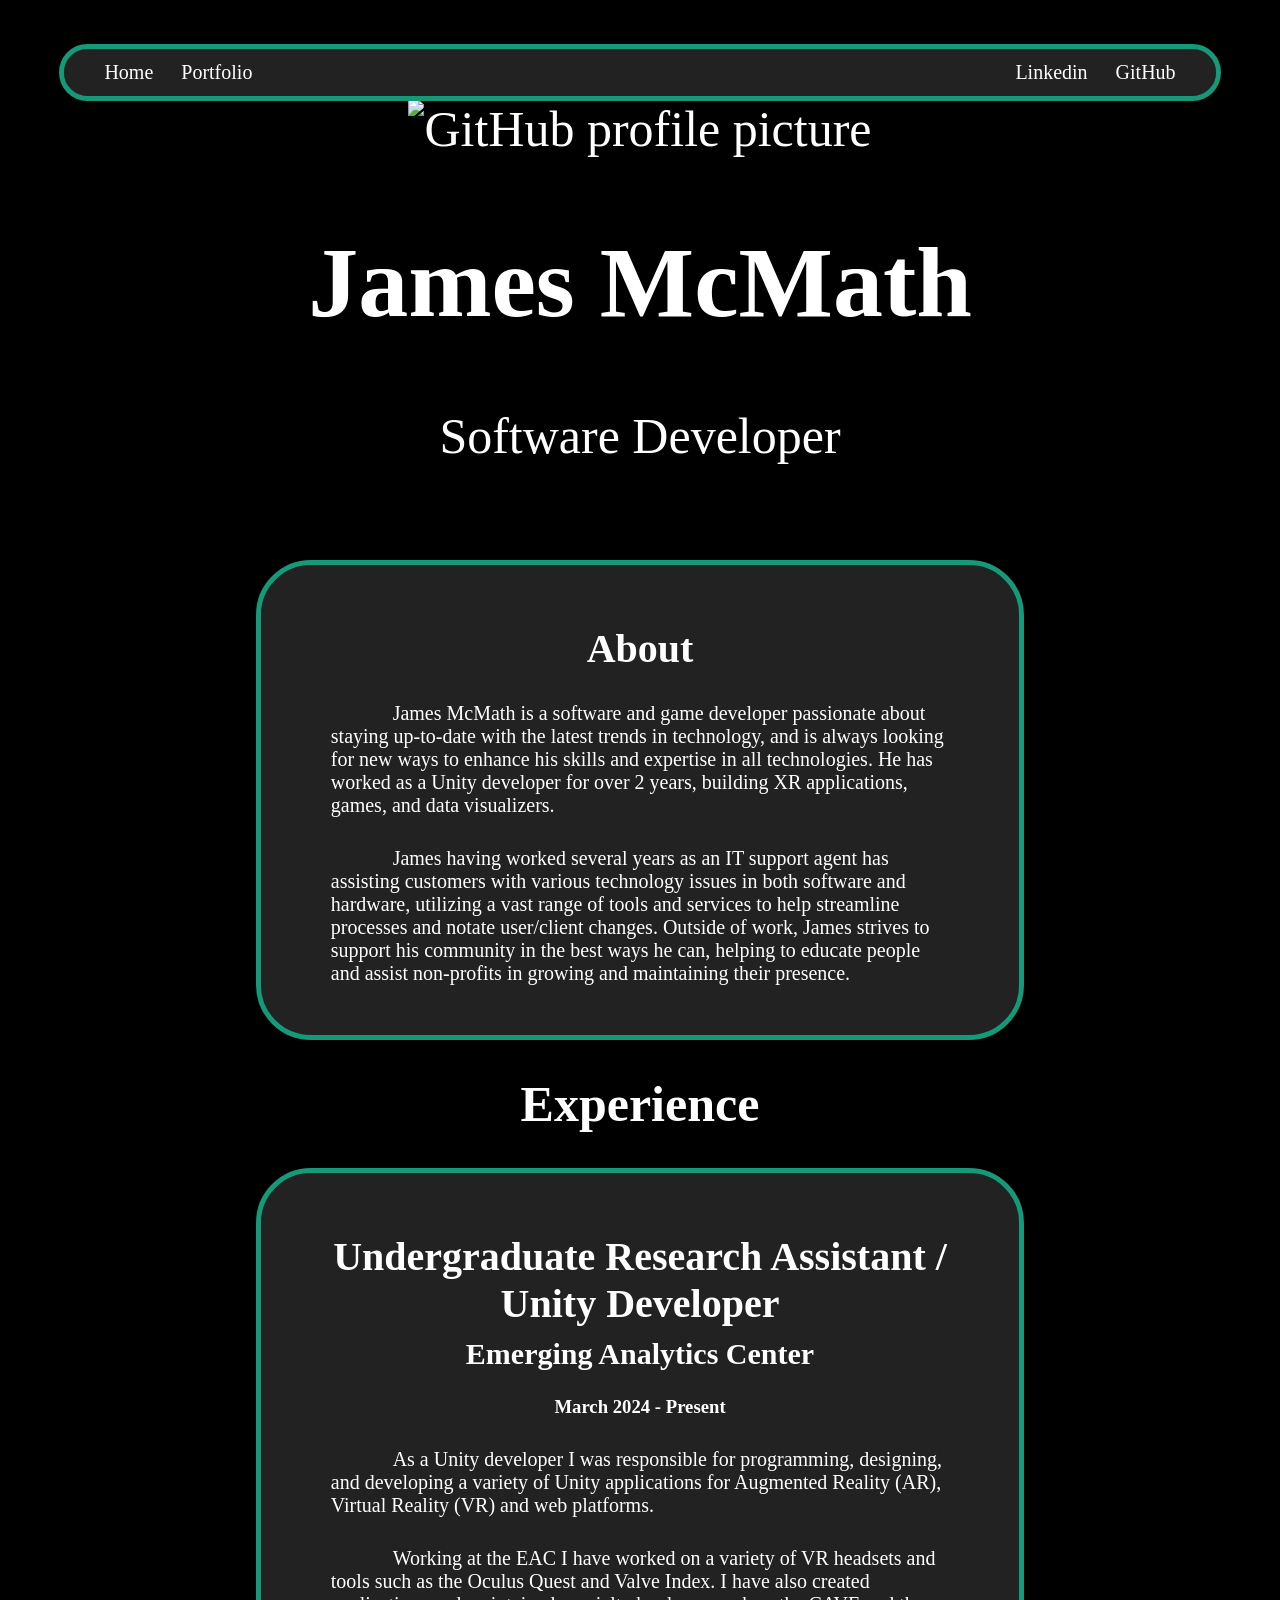
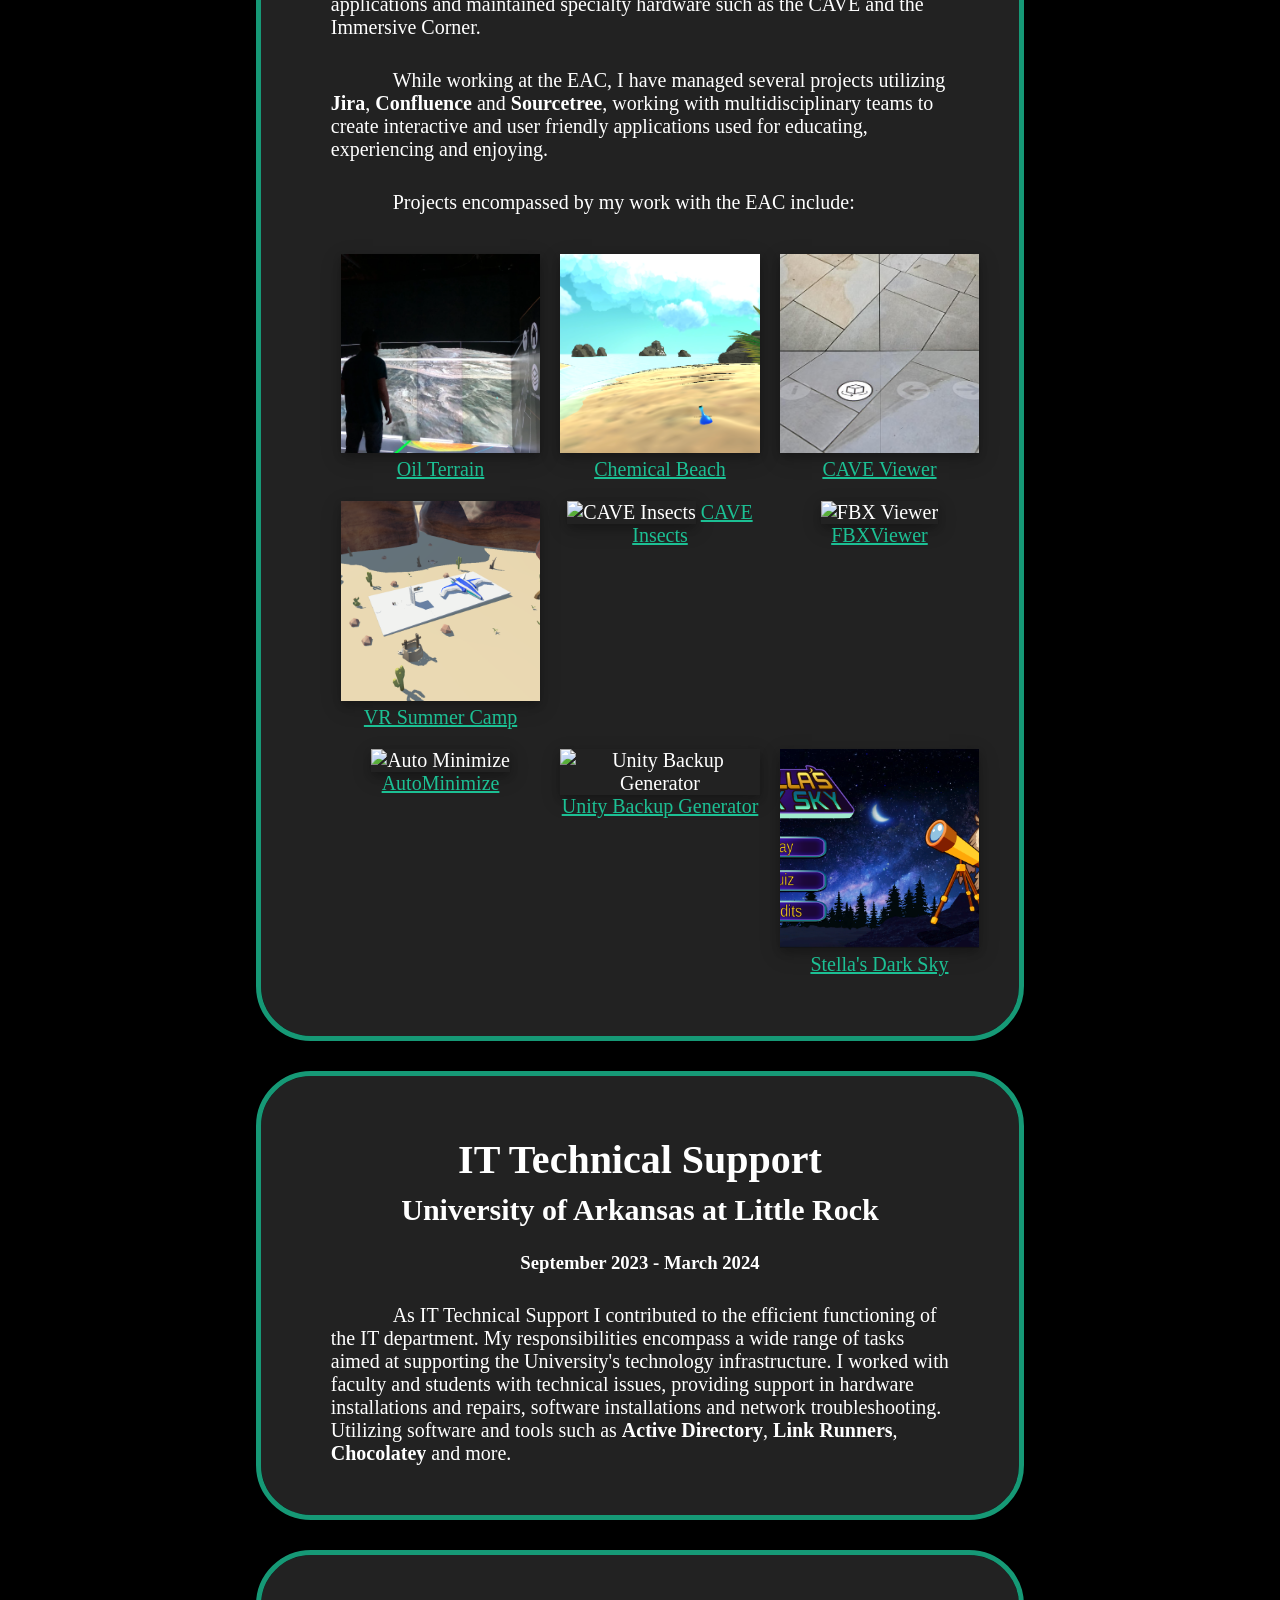
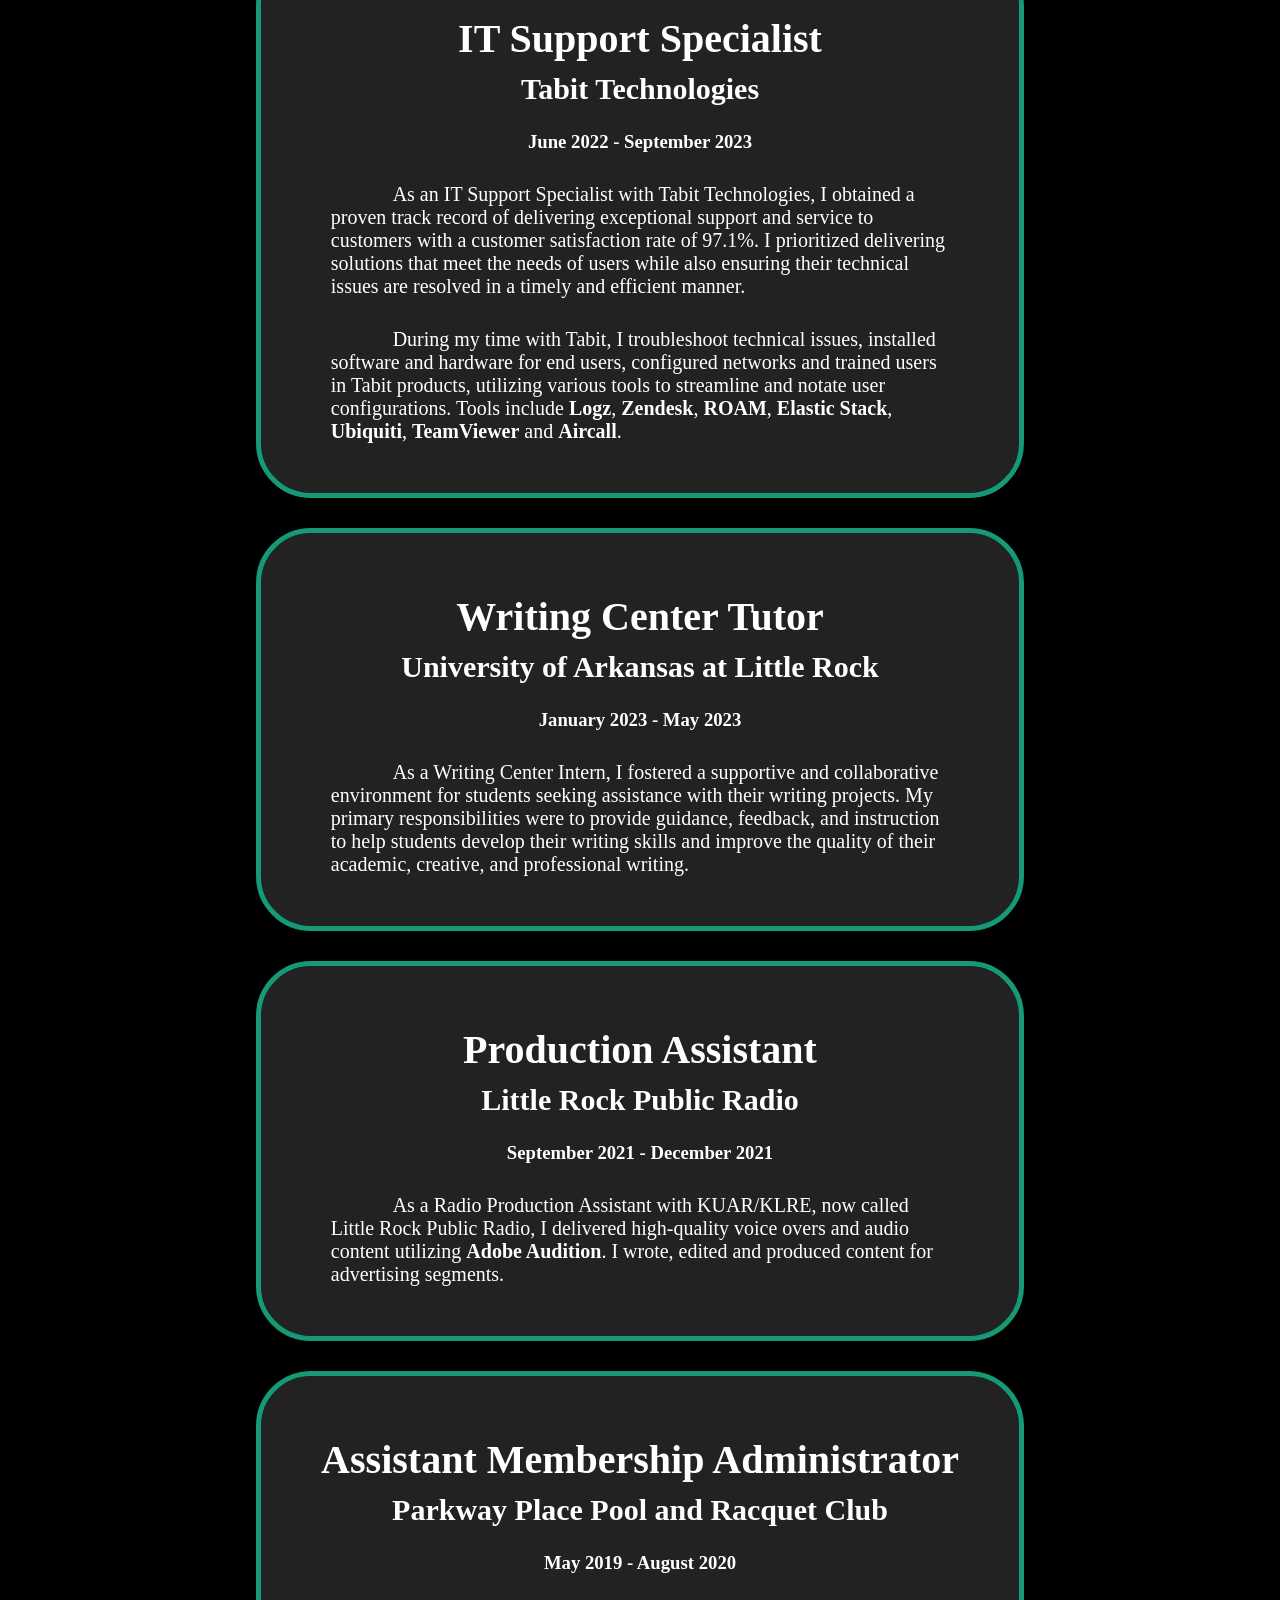
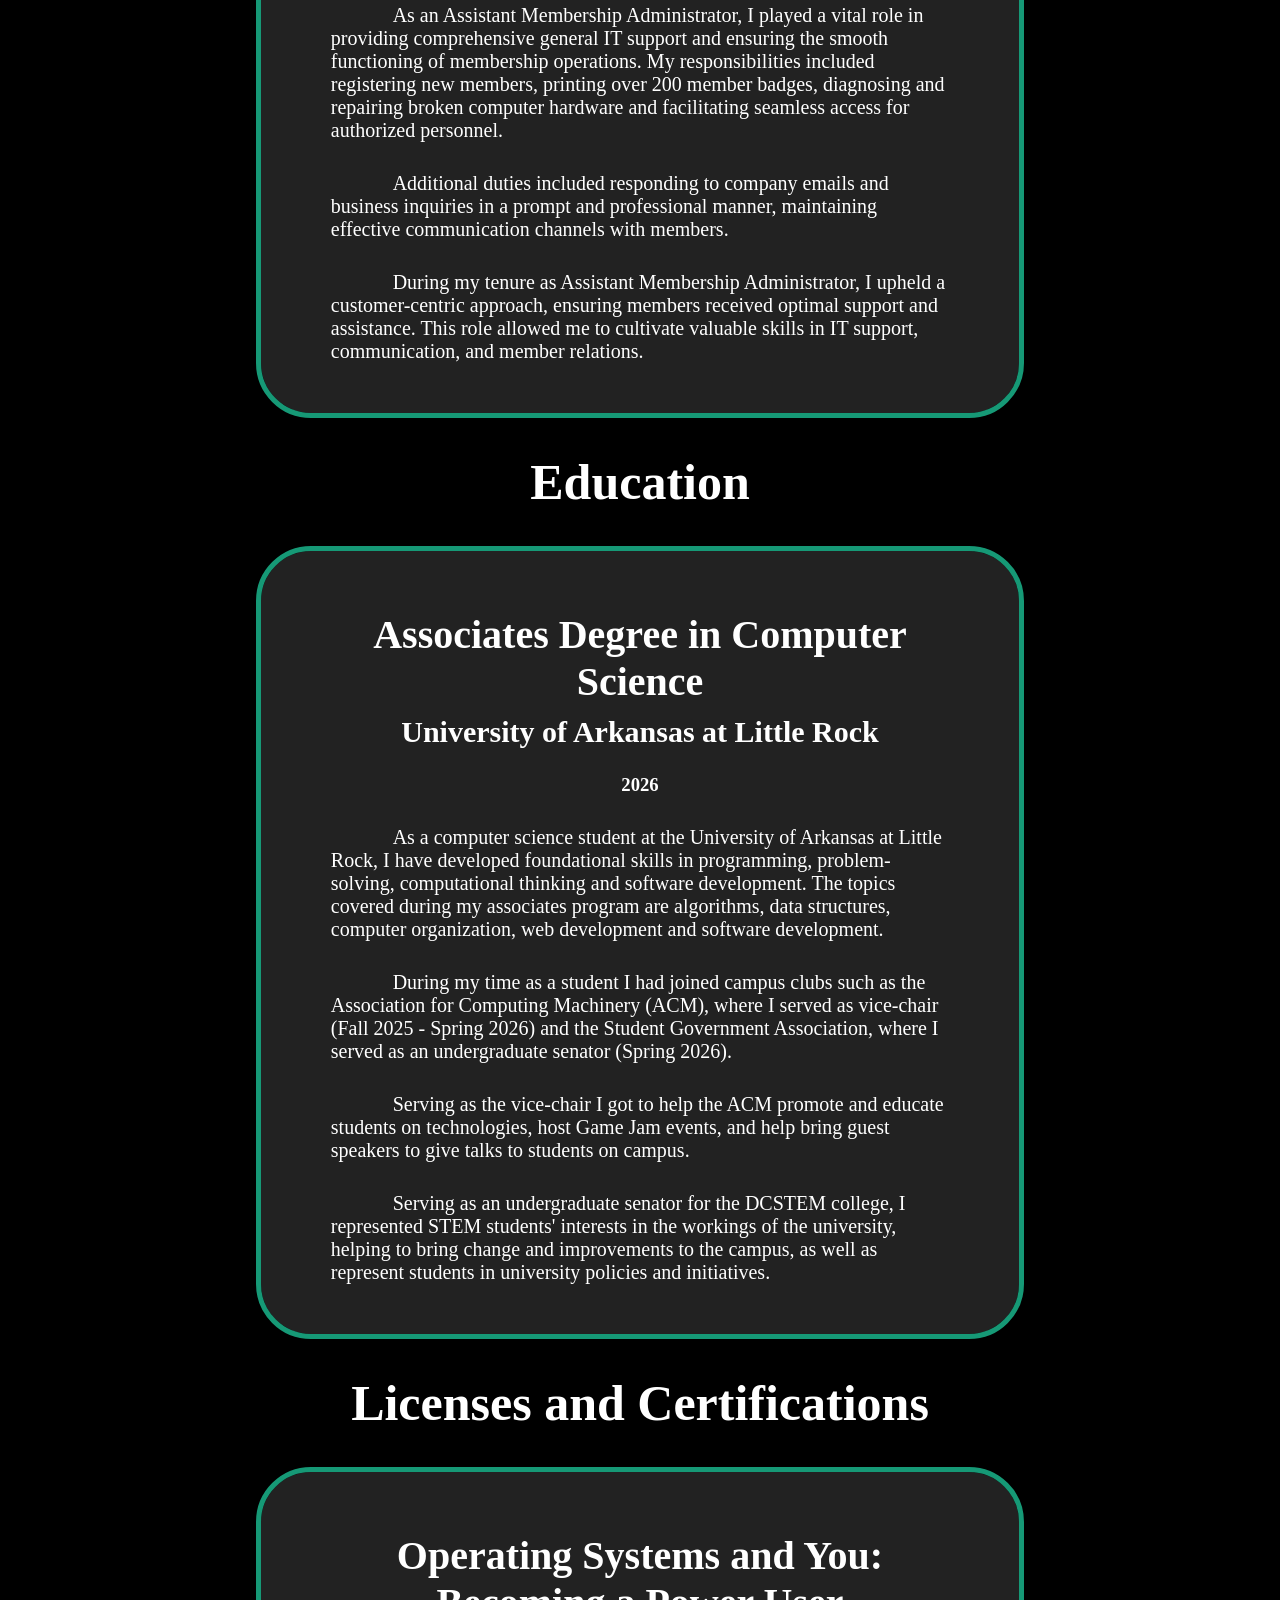
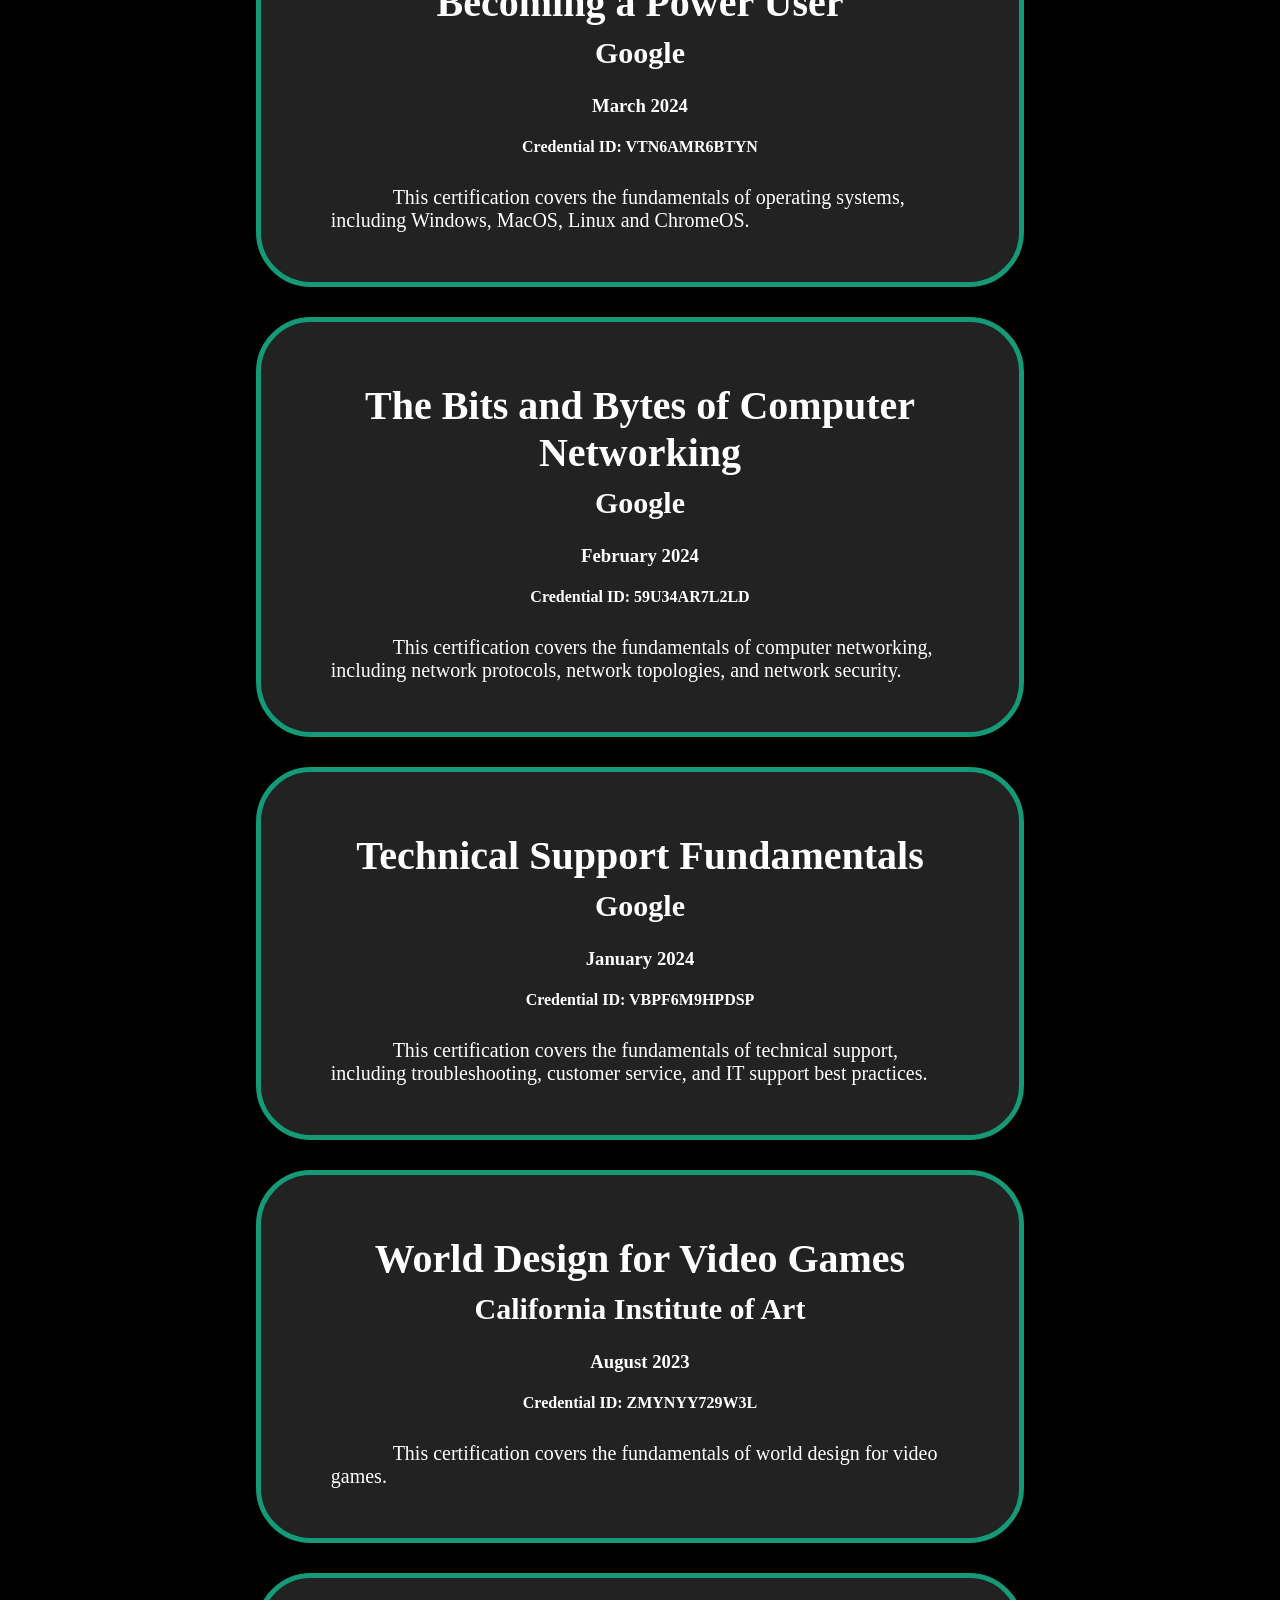
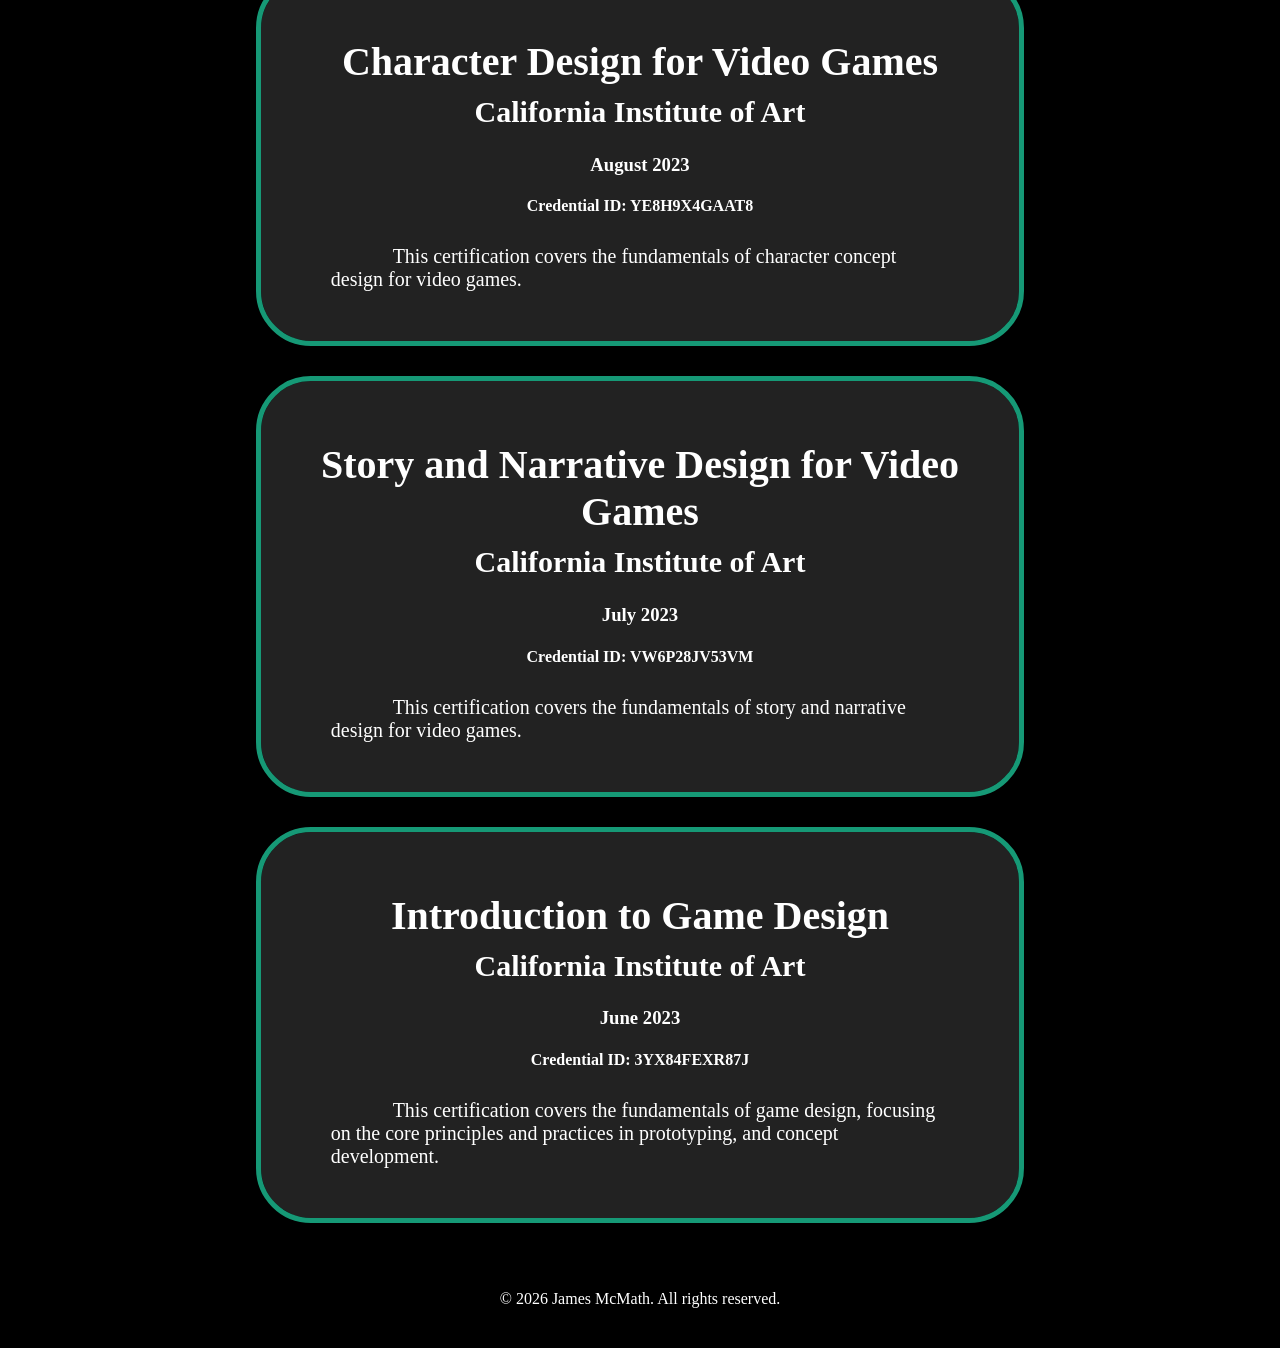
==== index.html @ ba28f7a6 "Added thumbnail images to EAC Experience section. Added new css rules for lists in articles." ====
<!DOCTYPE html>
<html lang="en">
  <head>
    <meta charset="UTF-8">
    <meta name="viewport" content="width=device-width, initial-scale=1.0">
    <title>James McMath - Home</title>
    <link rel="stylesheet" href="./css/style.css">
    <link rel="icon" href="./favicon.ico" type="image/x-icon">
  </head>
  <body>

    <nav>
        <ul class="InternalLinks">
            <li><a href="./index.html">Home</a></li>
            <li><a href="./pages/portfolio.html">Portfolio</a></li>
        </ul>
        <ul class="ExternalLinks">
            <li><a href="https://www.linkedin.com/in/jbmcmath2" target="_blank">Linkedin</a></li>
            <li><a href="https://www.github.com/jbmcmath2" target="_blank">GitHub</a></li>
        </ul>
    </nav>

    <header> 
        <img src="https://avatars.githubusercontent.com/u/43012443?v=4" alt="GitHub profile picture">
        <h1>James McMath</h1>
        <p>Software Developer</p>
    </header>

    <main>
        <section id="AboutSection">
            <article>
                <h1>About</h1>
                <p>
                    James McMath is a software and game developer passionate about staying up-to-date with the latest trends 
                    in technology, and is always looking for new ways to enhance his skills and expertise in all technologies. 
                    He has worked as a Unity developer for over 2 years, building XR applications, games, and data visualizers.
                </p>
                <p>
                    James having worked several years as an IT support agent has assisting customers with various technology 
                    issues in both software and hardware, utilizing a vast range of tools and services to help streamline 
                    processes and notate user/client changes. Outside of work, James strives to support his community in the 
                    best ways he can, helping to educate people and assist non-profits in growing and maintaining their 
                    presence.
                </p>
            </article>
        </section>
        <section id="ExperienceSection">
            <h1>Experience</h1>

            <!--
            <article>
                <h1>Job Title</h1>
                <h2><a href="website of company" target="_blank">Company Name</a></h2>
                <h3>Dates of Employment</h3>
                <p>
                    Information about the role, responsibilities, and accomplishments, tools and so on.
                </p>
            </article>
            -->

            <article>
                <h1>Undergraduate Research Assistant / Unity Developer</h1>
                <h2><a href="https://www.ualr.edu/eac" target="_blank">Emerging Analytics Center</a></h2>
                <h3>March 2024 - Present</h3>
                <p>
                    As a Unity developer I was responsible for programming, designing, and developing a variety of Unity 
                    applications for Augmented Reality (AR), Virtual Reality (VR) and web platforms. 
                </p>
                <p>
                    Working at the EAC I have worked on a variety of VR headsets and tools such as the Oculus Quest and Valve 
                    Index. I have also created applications and maintained specialty hardware such as the CAVE and the 
                    Immersive Corner. 
                </p>
                <p>
                    While working at the EAC, I have managed several projects utilizing <b>Jira</b>, <b>Confluence</b> 
                    and <b>Sourcetree</b>, working with multidisciplinary teams to create interactive and user friendly 
                    applications used for educating, experiencing and enjoying.
                </p>
                <p>
                    Projects encompassed by my work with the EAC include:
                    <ul>
                        <li>
                            <img class="thumbnail" src="./images/OilTerrain.png" alt="Oil Terrain">
                            <a href="./pages/portfolio.html#OilTerrain">Oil Terrain</a>
                        </li>
                        <li>
                            <img class="thumbnail" src="./images/ChemicalBeach.png" alt="Chemical Beach">
                            <a href="./pages/portfolio.html#ChemicalBeach">Chemical Beach</a>
                        </li>
                        <li>
                            <img class="thumbnail" src="./images/CAVEViewer.png" alt="CAVE Viewer">
                            <a href="./pages/portfolio.html#CAVEViewer">CAVE Viewer</a>
                        </li>
                        <li>
                            <img class="thumbnail" src="./images/VRSummerCamp.png" alt="VR Summer Camp">
                            <a href="./pages/portfolio.html#VRSummerCamp">VR Summer Camp</a>
                        </li>
                        <li>
                            <img class="thumbnail" src="./images/CAVEInsects.png" alt="CAVE Insects">
                            <a href="./pages/portfolio.html#CAVEInsects">CAVE Insects</a>
                        </li>
                        <li>
                            <img class="thumbnail" src="./images/FBXViewer.png" alt="FBX Viewer">
                            <a href="./pages/portfolio.html#FBXViewer">FBXViewer</a>
                        </li>
                        <li>
                            <img class="thumbnail" src="./images/AutoMinimize.png" alt="Auto Minimize">
                            <a href="./pages/portfolio.html#AutoMinimize">AutoMinimize</a>
                        </li>
                        <li>
                            <img class="thumbnail" src="./images/UnityBackupGenerator.png" alt="Unity Backup Generator">
                            <a href="./pages/portfolio.html#UnityBackupGenerator">Unity Backup Generator</a>
                        </li>
                        <li>
                            <img class="thumbnail" src="./images/StellasDarkSky.png" alt="Stella's Dark Sky">
                            <a href="./pages/portfolio.html#StellasDarkSky">Stella's Dark Sky</a>
                        </li>
                    </ul>
                </p>
            </article>
            <article>
                <h1>IT Technical Support</h1>
                <h2><a href="https://www.ualr.edu" target="_blank">University of Arkansas at Little Rock</a></h2>
                <h3>September 2023 - March 2024</h3>
                <p>
                    As IT Technical Support I contributed to the efficient functioning of the IT department. My 
                    responsibilities encompass a wide range of tasks aimed at supporting the University's technology 
                    infrastructure. I worked with faculty and students with technical issues, providing support in hardware 
                    installations and repairs, software installations and network troubleshooting. Utilizing software and 
                    tools such as <b>Active Directory</b>, <b>Link Runners</b>, <b>Chocolatey</b> and more.
                </p>
            </article>
            <article>
                <h1>IT Support Specialist</h1>
                <h2><a href="https://www.tabit.cloud/" target="_blank">Tabit Technologies</a></h2>
                <h3>June 2022 - September 2023</h3>
                <p>
                    As an IT Support Specialist with Tabit Technologies, I obtained a proven track record of delivering 
                    exceptional support and service to customers with a customer satisfaction rate of 97.1%. I prioritized 
                    delivering solutions that meet the needs of users while also ensuring their technical issues are resolved 
                    in a timely and efficient manner.
                </p>
                <p>
                    During my time with Tabit, I troubleshoot technical issues, installed software and hardware for end users, 
                    configured networks and trained users in Tabit products, utilizing various tools to streamline and notate 
                    user configurations. Tools include <b>Logz</b>, <b>Zendesk</b>, <b>ROAM</b>, <b>Elastic Stack</b>, 
                    <b>Ubiquiti</b>, <b>TeamViewer</b> and <b>Aircall</b>.
                </p>
            </article>
            <article>
                <h1>Writing Center Tutor</h1>
                <h2><a href="https://www.ualr.edu" target="_blank">University of Arkansas at Little Rock</a></h2>
                <h3>January 2023 - May 2023</h3>
                <p>
                    As a Writing Center Intern, I fostered a supportive and collaborative environment for students seeking 
                    assistance with their writing projects. My primary responsibilities were to provide guidance, feedback, 
                    and instruction to help students develop their writing skills and improve the quality of their academic, 
                    creative, and professional writing.
                </p>
            </article>
            <article>
                <h1>Production Assistant</h1>
                <h2><a href="https://www.ualrpublicradio.org/" target="_blank">Little Rock Public Radio</a></h2>
                <h3>September 2021 - December 2021</h3>
                <p>
                    As a Radio Production Assistant with KUAR/KLRE, now called Little Rock Public Radio, I delivered 
                    high-quality voice overs and audio content utilizing <b>Adobe Audition</b>. I wrote, edited and produced 
                    content for advertising segments.
                </p>
            </article>
            <article>
                <h1>Assistant Membership Administrator</h1>
                <h2><a href="https://members.parkwayplacepool.com/" target="_blank">Parkway Place Pool and Racquet Club</a></h2>
                <h3>May 2019 - August 2020</h3>
                <p>
                    As an Assistant Membership Administrator, I played a vital role in providing comprehensive general 
                    IT support and ensuring the smooth functioning of membership operations. My responsibilities included 
                    registering new members, printing over 200 member badges, diagnosing and repairing broken computer 
                    hardware and facilitating seamless access for authorized personnel.
                </p>
                <p>
                    Additional duties included responding to company emails and business inquiries in a prompt and professional 
                    manner, maintaining effective communication channels with members.
                </p>
                <p>
                    During my tenure as Assistant Membership Administrator, I upheld a customer-centric approach, ensuring 
                    members received optimal support and assistance. This role allowed me to cultivate valuable skills in IT 
                    support, communication, and member relations.
                </p>
            </article>

        </section>
        <section id="EducationSection">
            <h1>Education</h1>

            <!--
            <article>
                <h1>Degree</h1>
                <h2><a href="website of institution" target="_blank">Institution</a></h2>
                <h3>Graduation Year</h3>
                <p>
                    At school I did: XYZ
                </p>
            </article>
            -->
            <article>
                <h1>Associates Degree in Computer Science</h1>
                <h2><a href="https://www.ualr.edu" target="_blank">University of Arkansas at Little Rock</a></h2>
                <h3>2026</h3>
                <p>
                    As a computer science student at the University of Arkansas at Little Rock, I have developed foundational 
                    skills in programming, problem-solving, computational thinking and software development. The topics 
                    covered during my associates program are algorithms, data structures, computer organization, web 
                    development and software development. 
                </p>
                <p>
                   During my time as a student I had joined campus clubs such as the Association for Computing Machinery 
                   (ACM), where I served as vice-chair (Fall 2025 - Spring 2026) and the Student Government Association, 
                   where I served as an undergraduate senator (Spring 2026). 
                </p>
                <p>
                    Serving as the vice-chair I got to help the ACM promote and educate students on technologies, 
                    host Game Jam events, and help bring guest speakers to give talks to students on campus. 
                </p>
                <p>
                    Serving as an undergraduate senator for the DCSTEM college, I represented STEM students' interests 
                    in the workings of the university, helping to bring change and improvements to the campus, as well as 
                    represent students in university policies and initiatives.
                </p>
            </article>
        </section>
        <section id="CertificationSection">
            <h1>Licenses and Certifications</h1>

            <!--
            <article>
                <h1>Certification Name</h1>
                <h2>Certifier</h2>
                <h3>Date Acquired - Date Expiration</h3>
                <h4>Credential ID</h4>
                <p>
                    Description of the certification and what it covers.               
                </p>
            </article>
            -->

            <article>
                <h1>Operating Systems and You: Becoming a Power User</h1>
                <h2>Google</h2>
                <h3>March 2024</h3>
                <h4>Credential ID: VTN6AMR6BTYN</h4>
                <p>
                    This certification covers the fundamentals of operating systems, including Windows, MacOS, Linux and 
                    ChromeOS.
                </p>
            </article>
            <article>
                <h1>The Bits and Bytes of Computer Networking</h1>
                <h2>Google</h2>
                <h3>February 2024</h3>
                <h4>Credential ID: 59U34AR7L2LD</h4>
                <p>
                    This certification covers the fundamentals of computer networking, including network protocols, 
                    network topologies, and network security.
                </p>
            </article>
            <article>
                <h1>Technical Support Fundamentals</h1>
                <h2>Google</h2>
                <h3>January 2024</h3>
                <h4>Credential ID: VBPF6M9HPDSP</h4>
                <p>
                    This certification covers the fundamentals of technical support, including troubleshooting, customer 
                    service, and IT support best practices.
                </p>
            </article>
            <article>
                <h1>World Design for Video Games</h1>
                <h2>California Institute of Art</h2>
                <h3>August 2023</h3>
                <h4>Credential ID: ZMYNYY729W3L</h4>
                <p>
                    This certification covers the fundamentals of world design for video games.
                </p>
            </article>
            <article>
                <h1>Character Design for Video Games</h1>
                <h2>California Institute of Art</h2>
                <h3>August 2023</h3>
                <h4>Credential ID: YE8H9X4GAAT8</h4>
                <p>
                    This certification covers the fundamentals of character concept design for video games.
                </p>
            </article>
            <article>
                <h1>Story and Narrative Design for Video Games</h1>
                <h2>California Institute of Art</h2>
                <h3>July 2023</h3>
                <h4>Credential ID: VW6P28JV53VM</h4>
                <p>
                    This certification covers the fundamentals of story and narrative design for video games.
                </p>
            </article>
            <article>
                <h1>Introduction to Game Design</h1>
                <h2>California Institute of Art</h2>
                <h3>June 2023</h3>
                <h4>Credential ID: 3YX84FEXR87J</h4>
                <p>
                    This certification covers the fundamentals of game design, focusing on the core principles and practices 
                    in prototyping, and concept development.
                </p>
            </article>
        </section>
    </main>
    
    <footer>
        <p>&copy; 2026 James McMath. All rights reserved.</p>
    </footer>

  </body>
</html>
---- css/style.css ----
@view-transition{
    navigation: auto;
}

html{
    background-color: black;
}

nav{

    ul{
        list-style-type: none;
        margin: 0;
        padding: 0;
        display: flex;
        gap: clamp(6px, 2vw, 24px);
    }
    li{
        font-size: clamp(14px, 2vw, 20px);
        text-align: center;
        margin: 2px;
    }
    a:link, a:visited, a:active{
        color: white;
        text-decoration: none;
    }
    a:hover{
        color: grey;
    }

    display: flex;
    justify-content: space-between;
    align-items: center;
    flex-wrap: wrap;
    gap: 10px;

    background-color: #222222;
    border-radius: 50px;
    outline: 5px solid #169976;
    color: white;

    position: fixed;
    left: 5%;
    right: 5%;
    margin-top: -4%;
    padding: 10px clamp(10px, 3vw, 40px);
    box-sizing: border-box;
}

header{
    background-color: black;
    color: white;
    text-align: center;
    font-size: 50px;
    margin-bottom: 100px;
    margin-top: 100px;
}

main{
    color: white;
}

section{
    h1{
        text-align: center;
        font-size: 50px;
        margin: 40px;
    }
}

article{ 
    h1{
        font-size: 40px;
        margin-bottom: 10px;
    }
    h2{
        a:link, a:visited, a:active{
            color: white;
            text-decoration: none;
        }
        a:hover{
            color: grey;
        }
        font-size: 30px;
        margin-top: 10px;
    }
    p{
        font-size: 20px;
        text-indent: 10%;
        text-align: left;
        margin: 30px;
        padding: 0px 20px 0px 20px;
    }
     a:link, a:visited, a:active{
        color: #1cc094;
    }
    a:hover{
        color:#0f6850;
    }
    ul{
        list-style-type: none;
        display: grid;
        grid-template-columns: repeat(3, 1fr);
        grid-auto-rows: minmax(100px, auto);
        font-size: 20px;
        margin: 10px;
    }
    li{
        align-items: center;
        margin: 10px;
    }
    img{
        width: 80%;
        max-width: 800px;
        height: auto;
        background-color: #222222;
        box-shadow: 0 4px 8px 0 rgba(0, 0, 0, 0.2), 0 6px 20px 0 rgba(0, 0, 0, 0.19);
    }

    background-color: #222222;
    border-radius: 50px;
    outline: 5px solid #169976;
    padding: 20px;
    margin-top: 20px;
    margin-bottom: 40px;
    margin-left: 20%;
    margin-right: 20%;
    text-align: center;
}

.thumbnail{
    width: 100%;
    aspect-ratio: 1;
    object-fit: cover;
}


footer{
    background-color: black;
    color: white;
    text-align: center;
    padding: 1em;
}
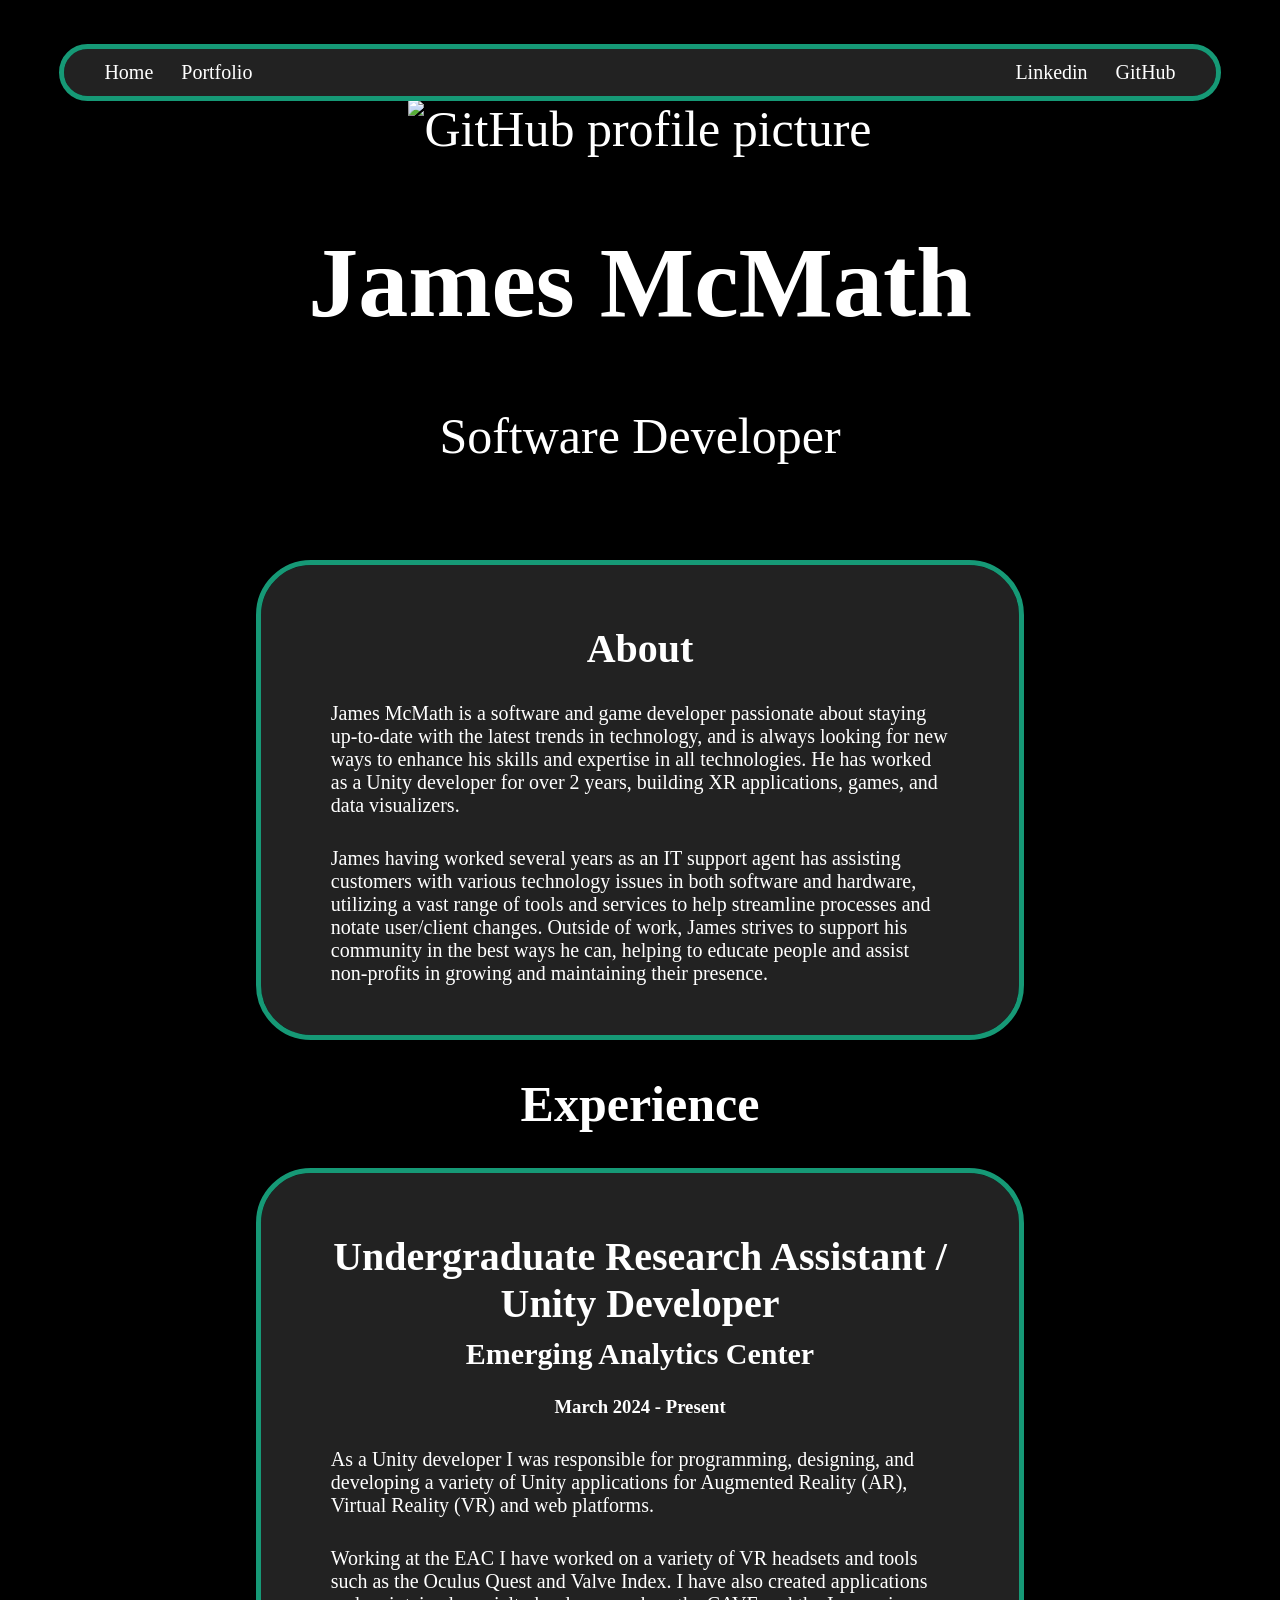
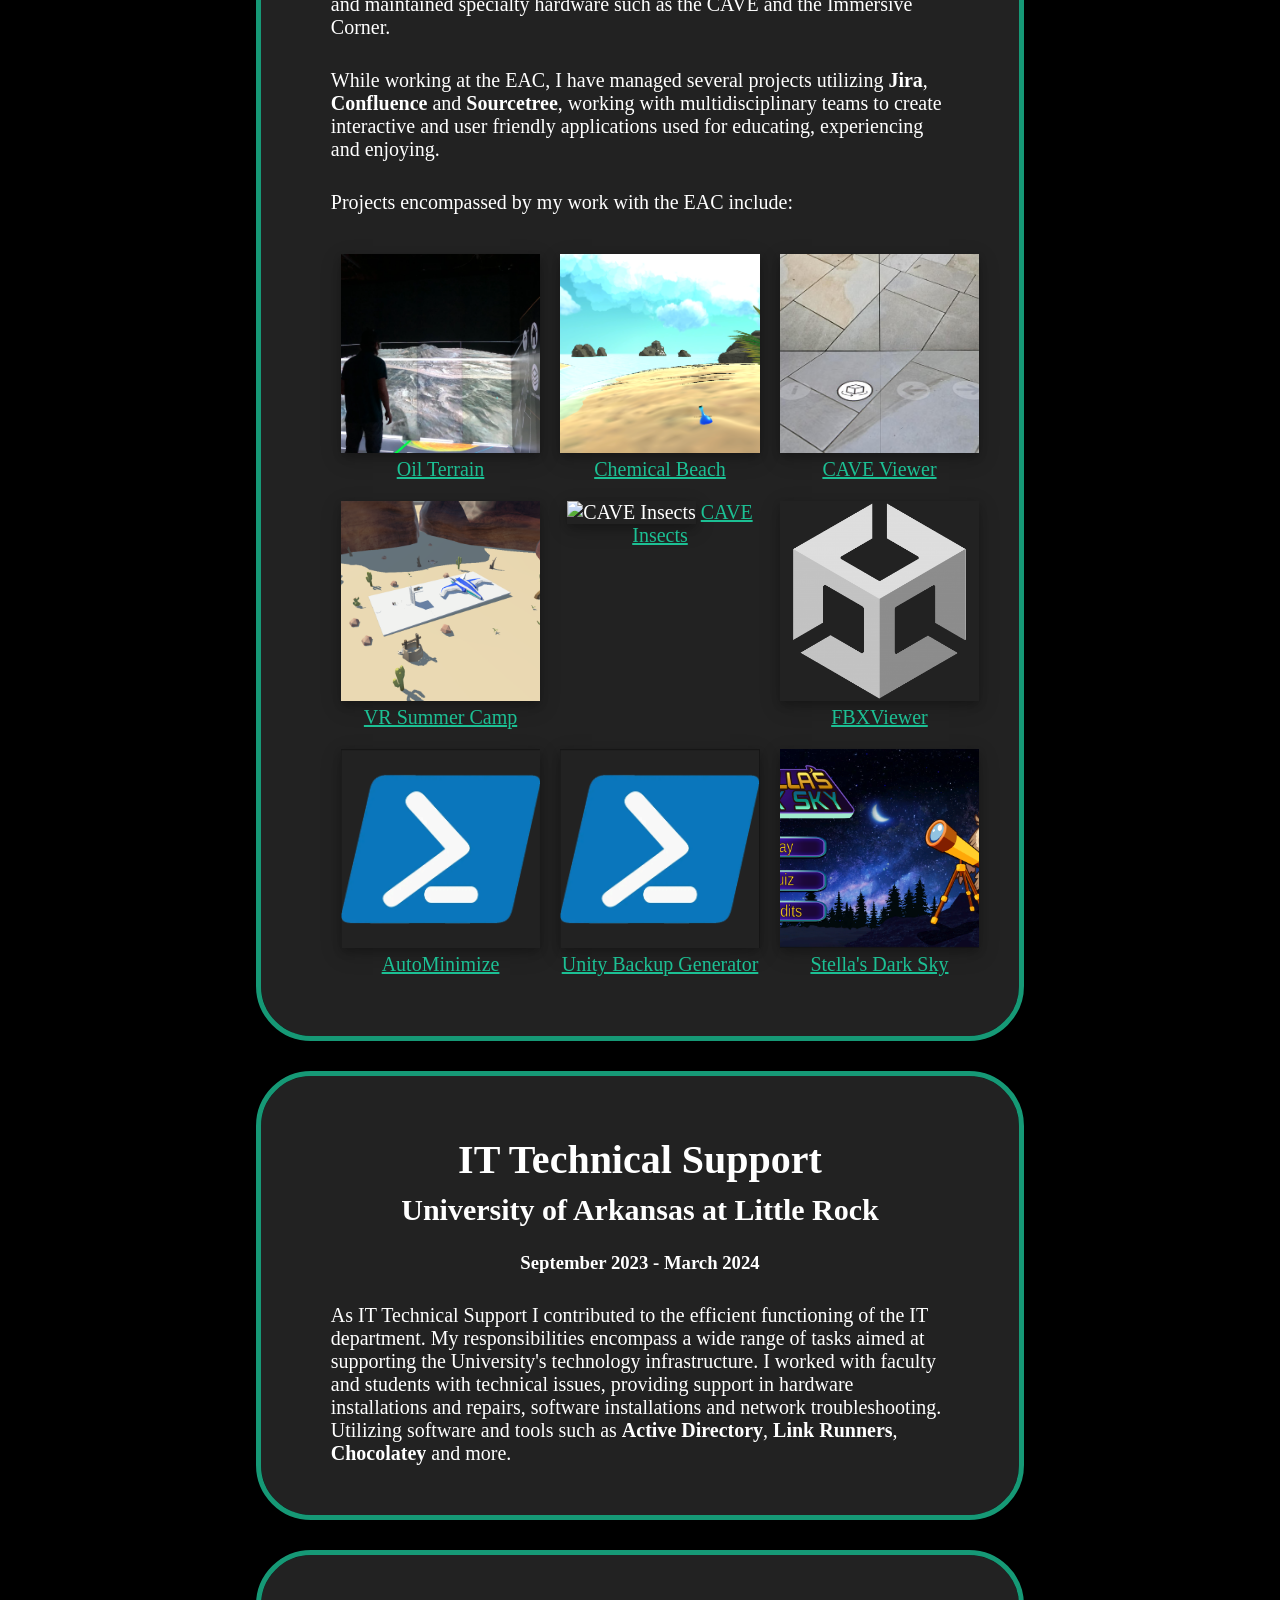
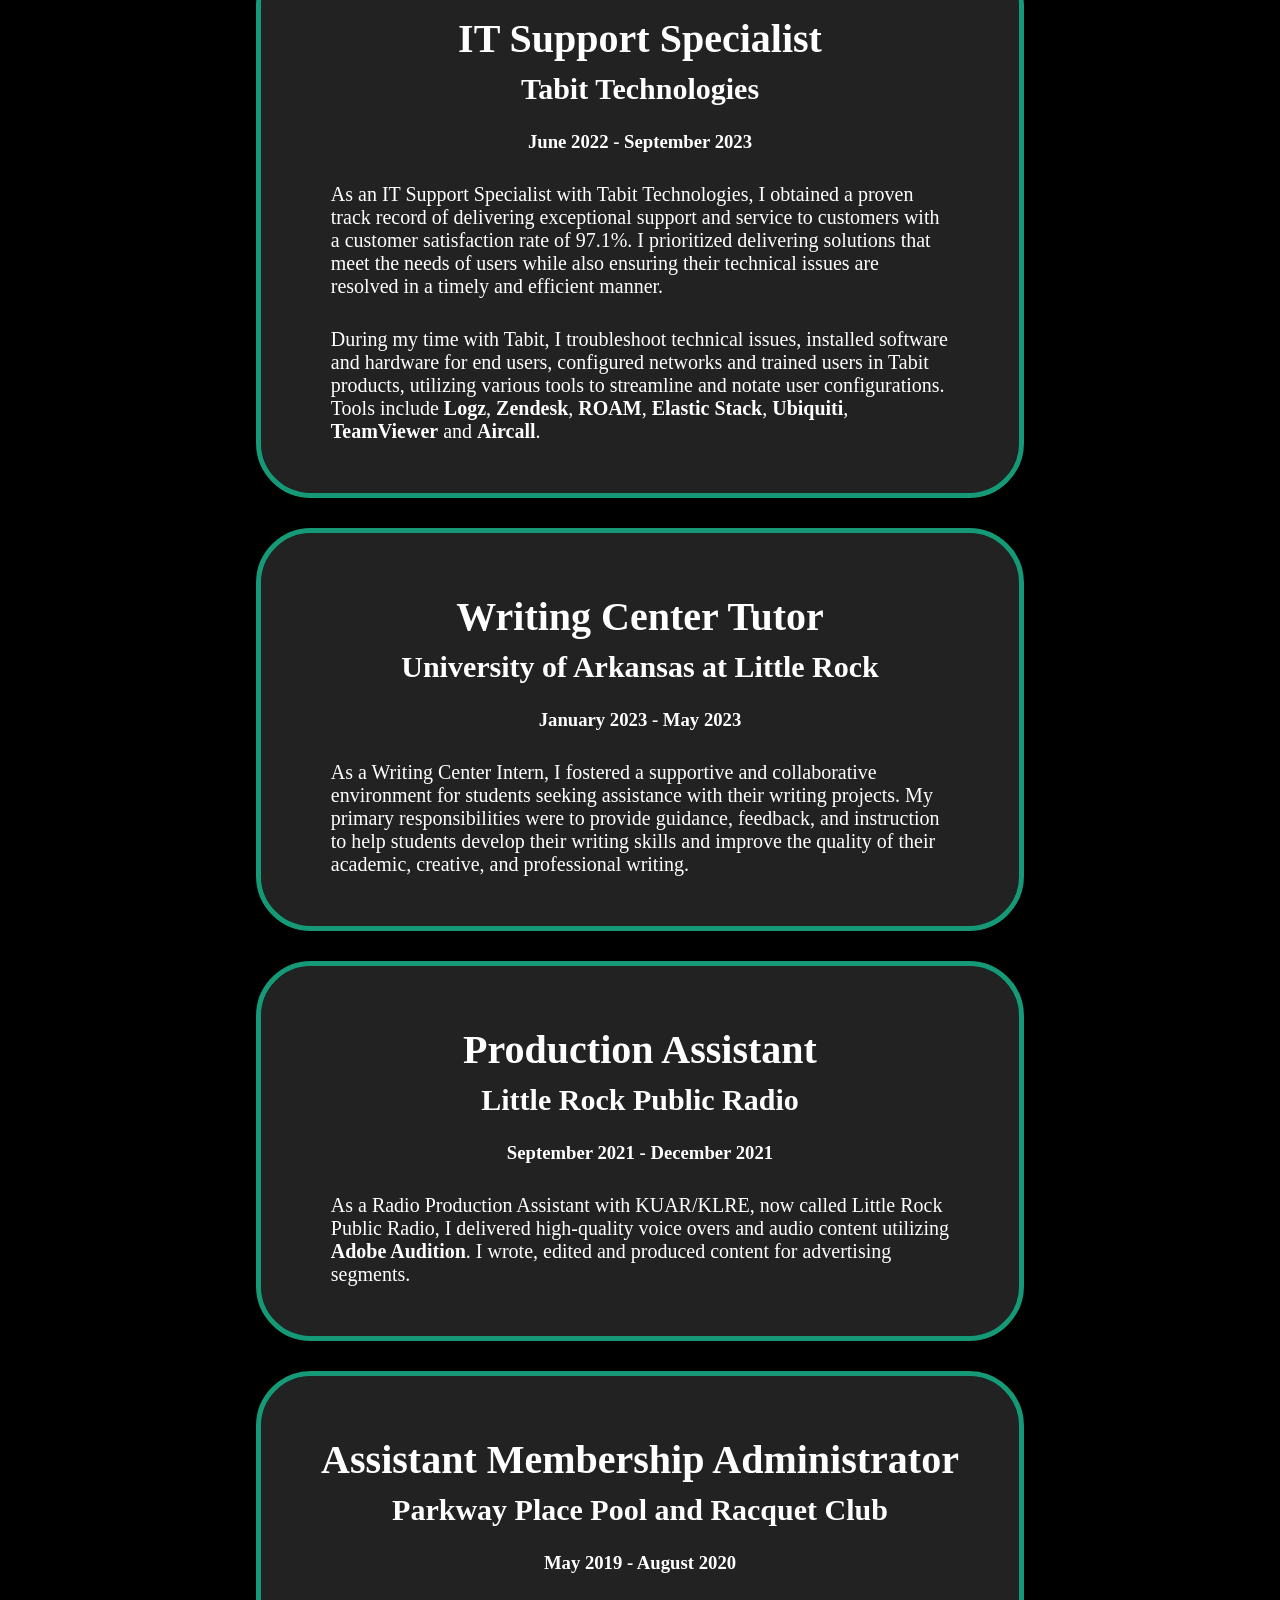
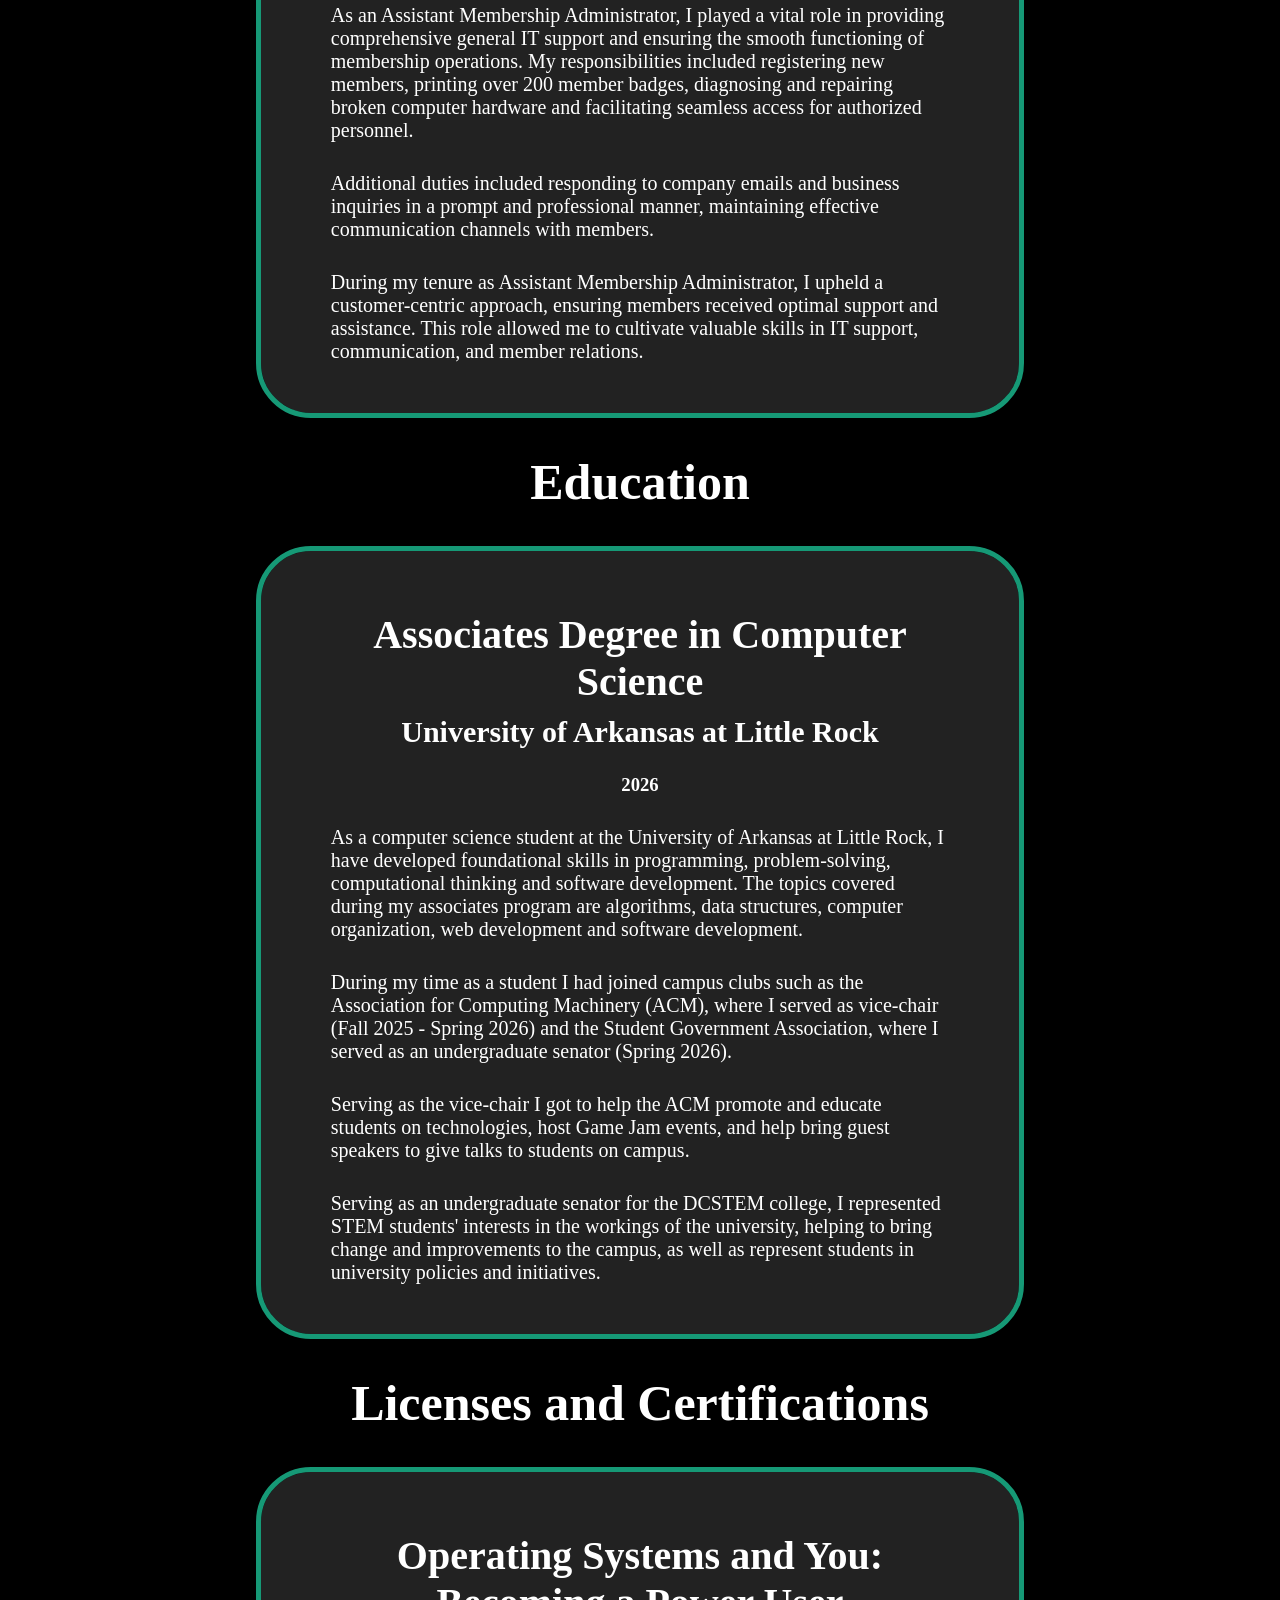
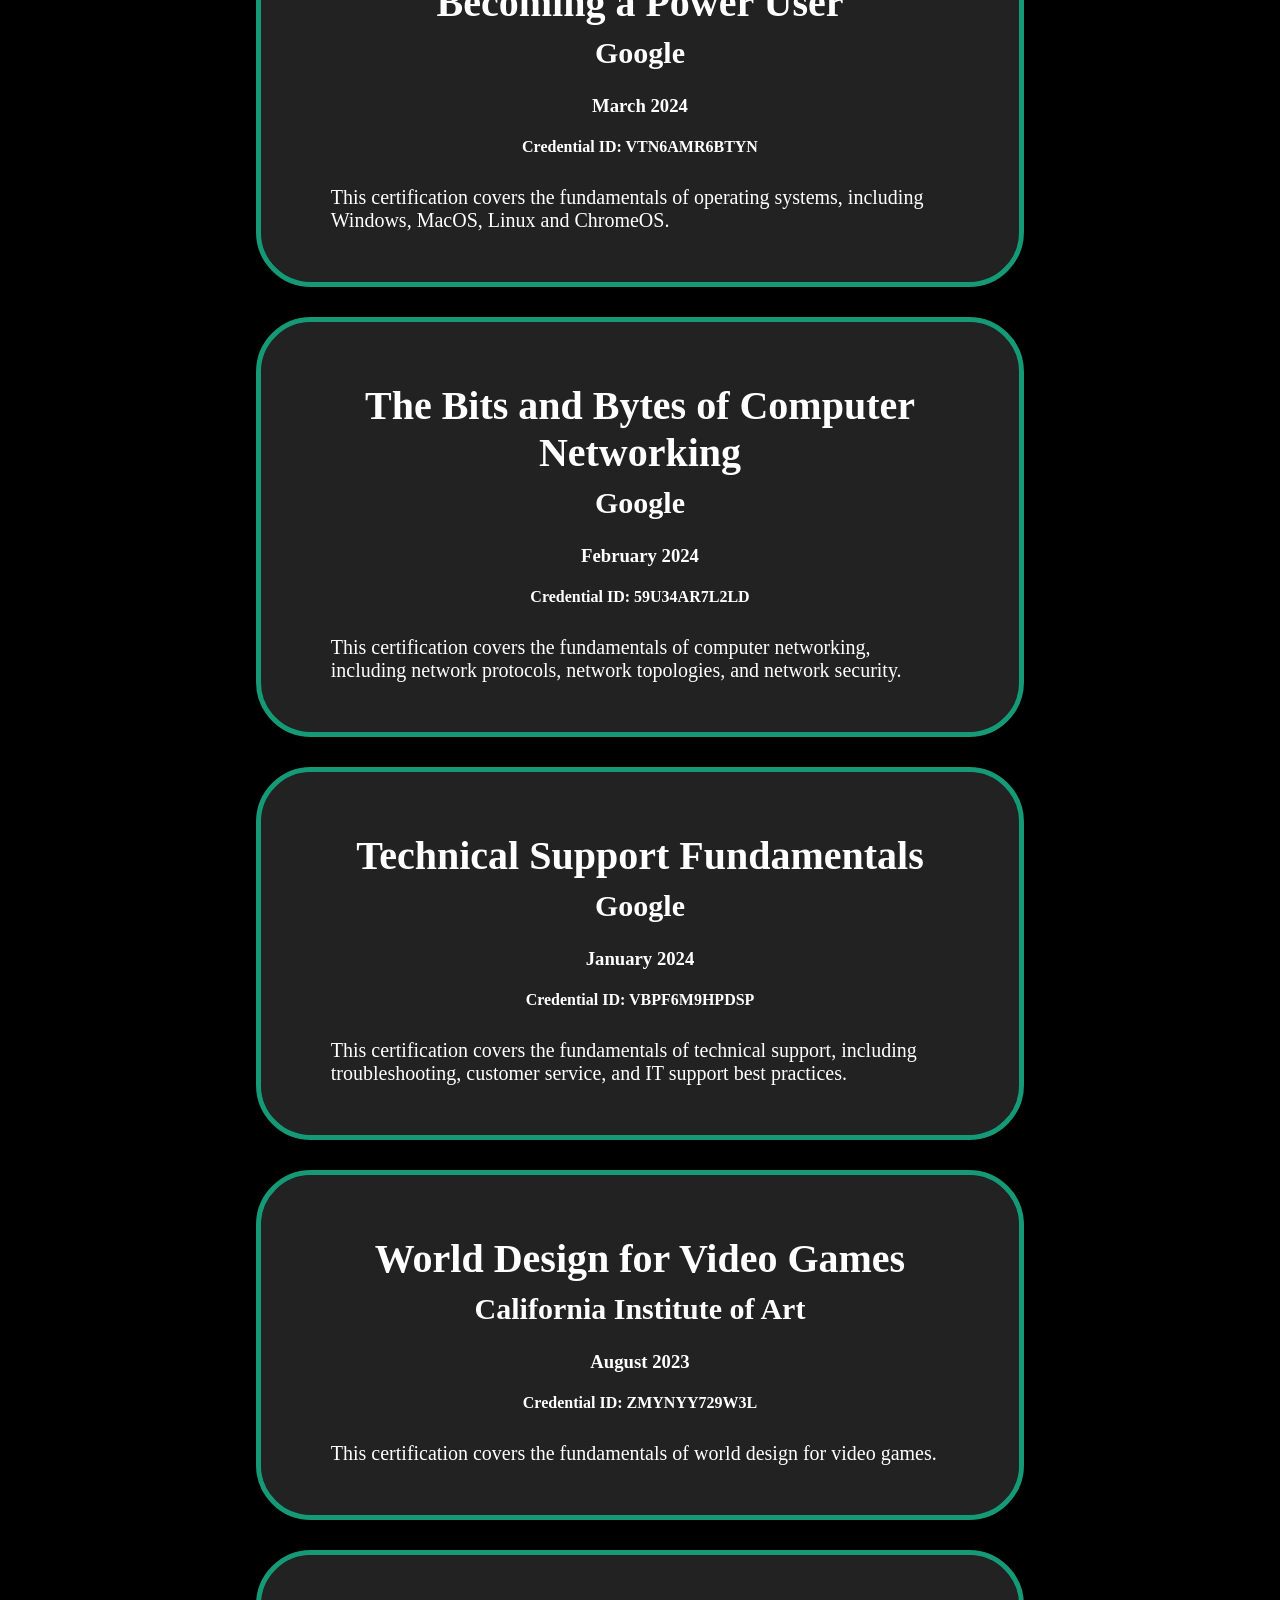
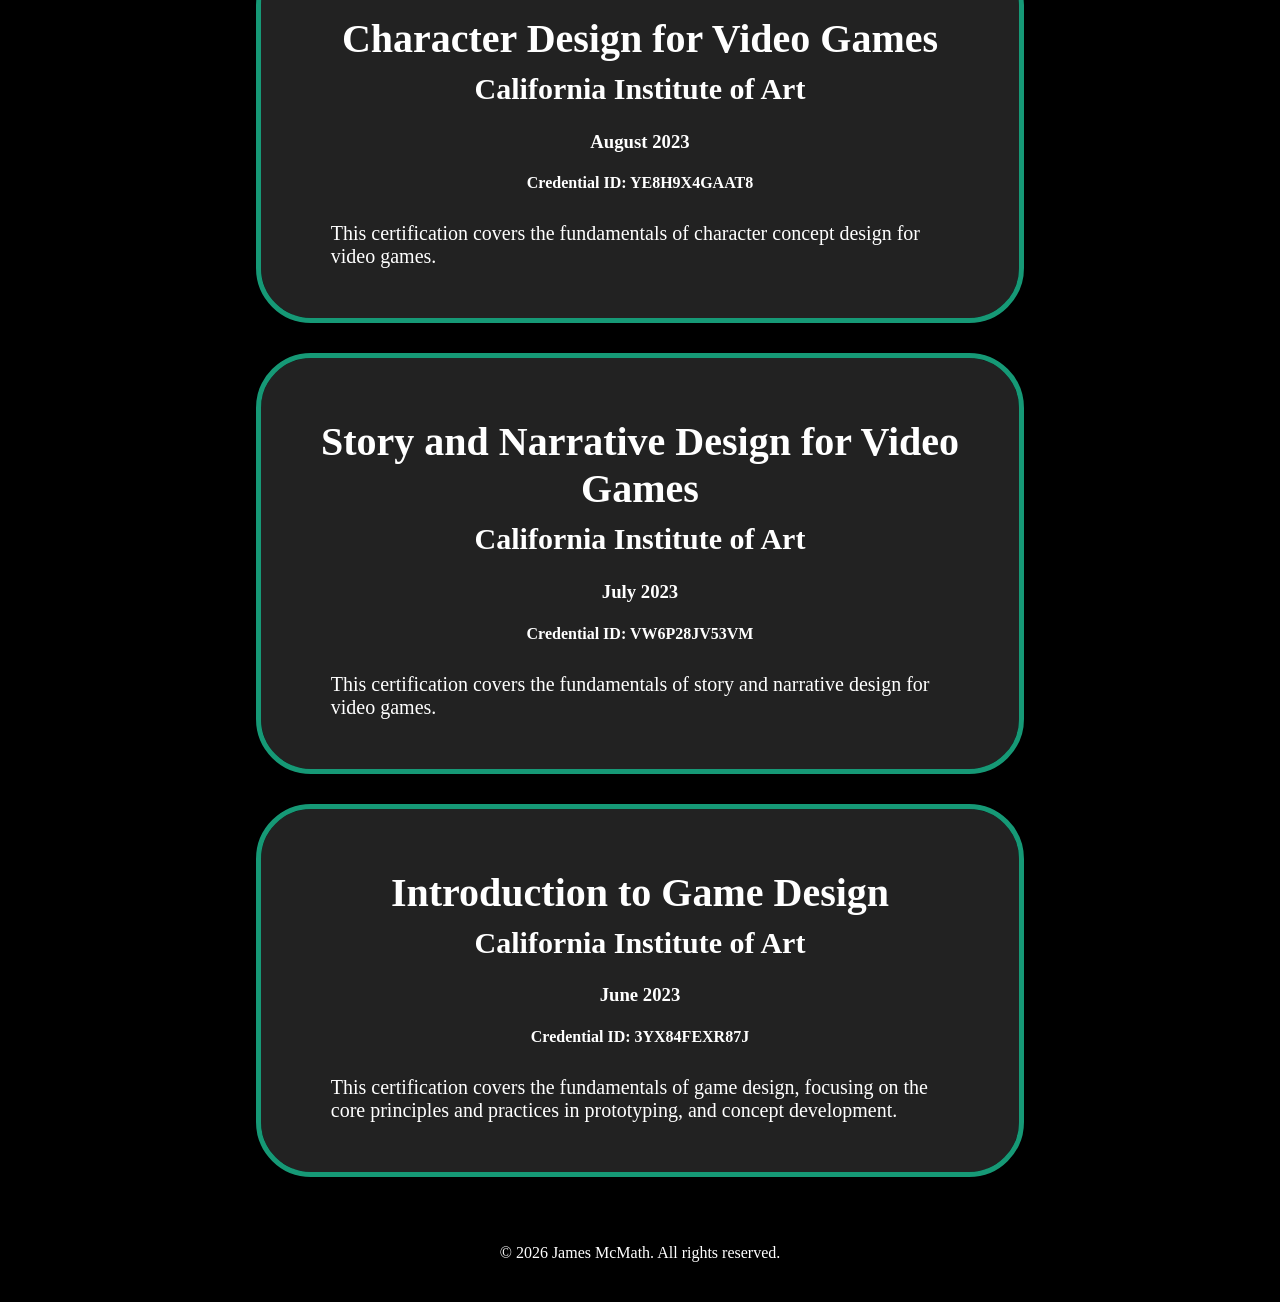
==== commit ce5425f1: "Added powershell and Unity logos as additional placeholder images for future and current projects." ====
--- a/index.html
+++ b/index.html
@@ -100,15 +100,15 @@
                             <a href="./pages/portfolio.html#CAVEInsects">CAVE Insects</a>
                         </li>
                         <li>
-                            <img class="thumbnail" src="./images/FBXViewer.png" alt="FBX Viewer">
+                            <img class="thumbnail" src="./images/unity.png" alt="FBX Viewer">
                             <a href="./pages/portfolio.html#FBXViewer">FBXViewer</a>
                         </li>
                         <li>
-                            <img class="thumbnail" src="./images/AutoMinimize.png" alt="Auto Minimize">
+                            <img class="thumbnail" src="./images/powershell.png" alt="Auto Minimize">
                             <a href="./pages/portfolio.html#AutoMinimize">AutoMinimize</a>
                         </li>
                         <li>
-                            <img class="thumbnail" src="./images/UnityBackupGenerator.png" alt="Unity Backup Generator">
+                            <img class="thumbnail" src="./images/powershell.png" alt="Unity Backup Generator">
                             <a href="./pages/portfolio.html#UnityBackupGenerator">Unity Backup Generator</a>
                         </li>
                         <li>
--- a/css/style.css
+++ b/css/style.css
@@ -86,7 +86,6 @@
     }
     p{
         font-size: 20px;
-        text-indent: 10%;
         text-align: left;
         margin: 30px;
         padding: 0px 20px 0px 20px;
@@ -134,6 +133,12 @@
     object-fit: cover;
 }
 
+.projectImage{
+    width: 100%;
+    aspect-ratio: 2;
+    object-fit: contain;
+}
+
 
 footer{
     background-color: black;
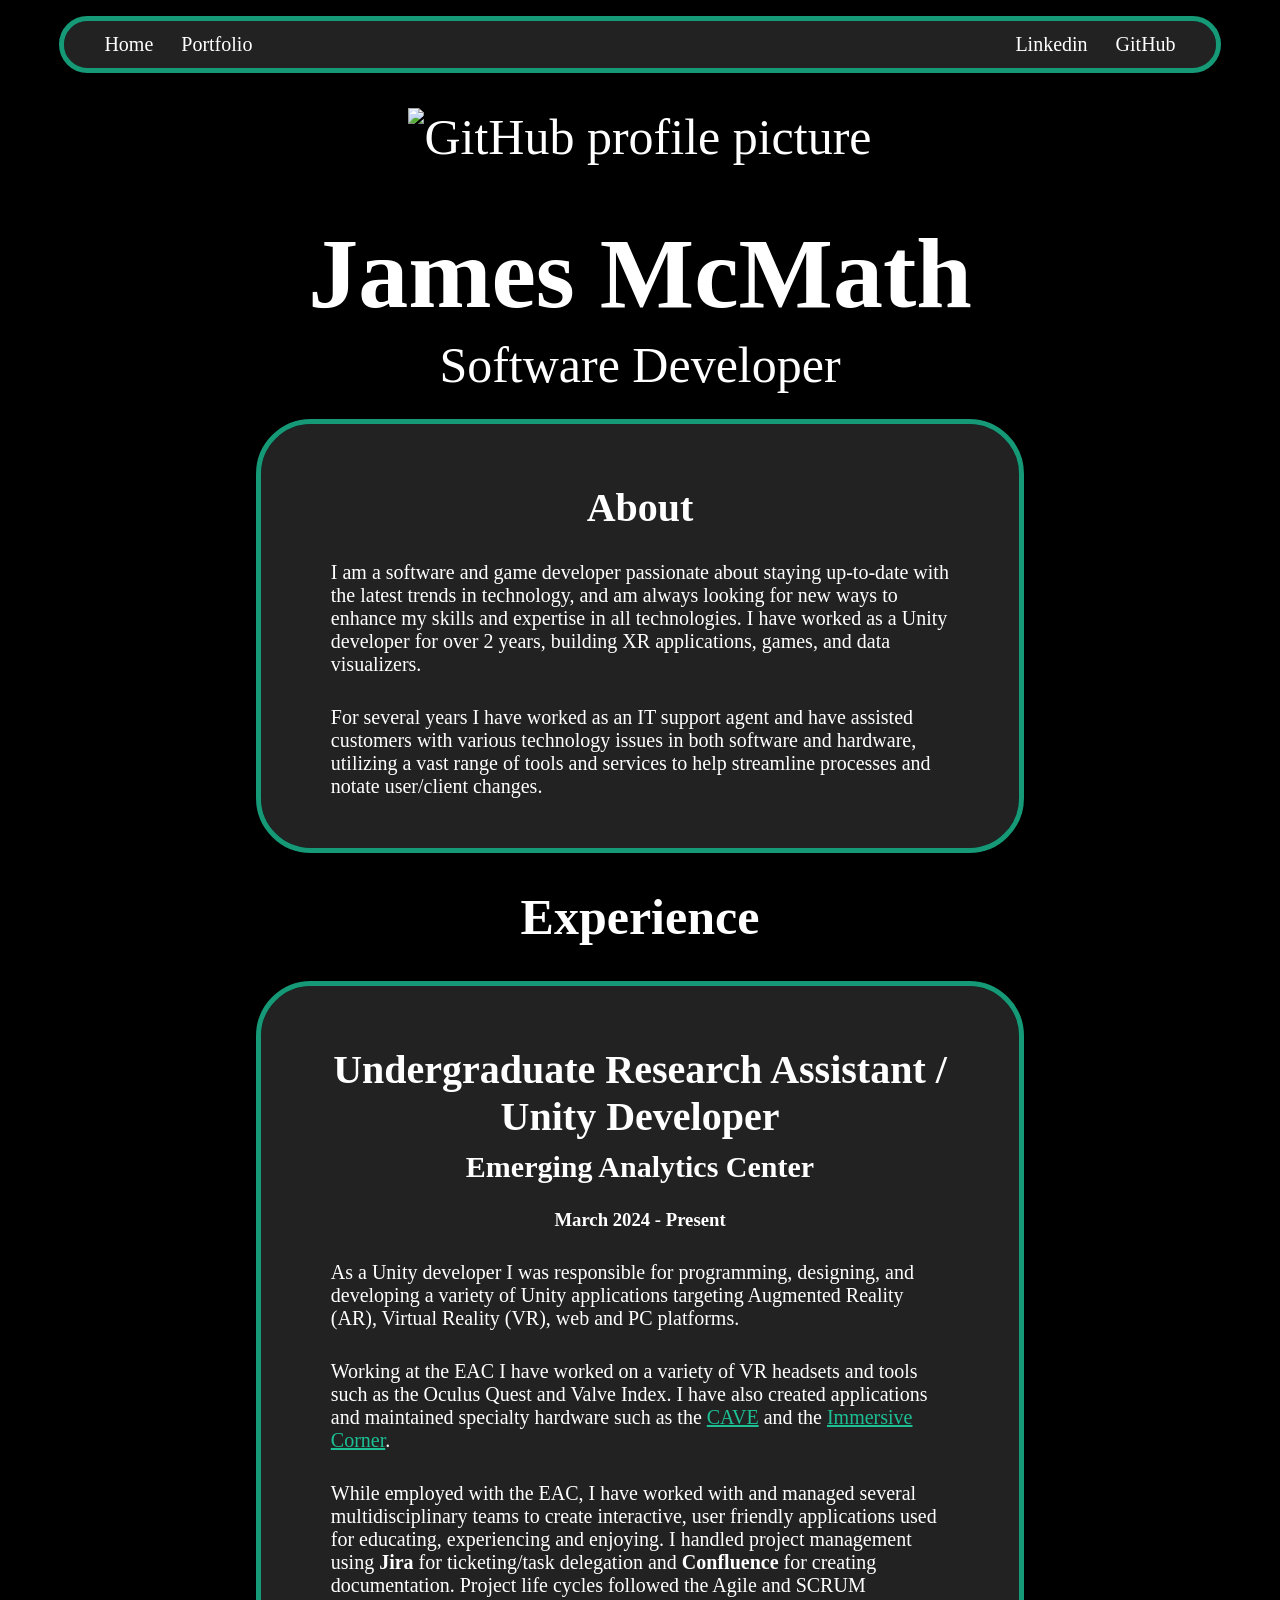
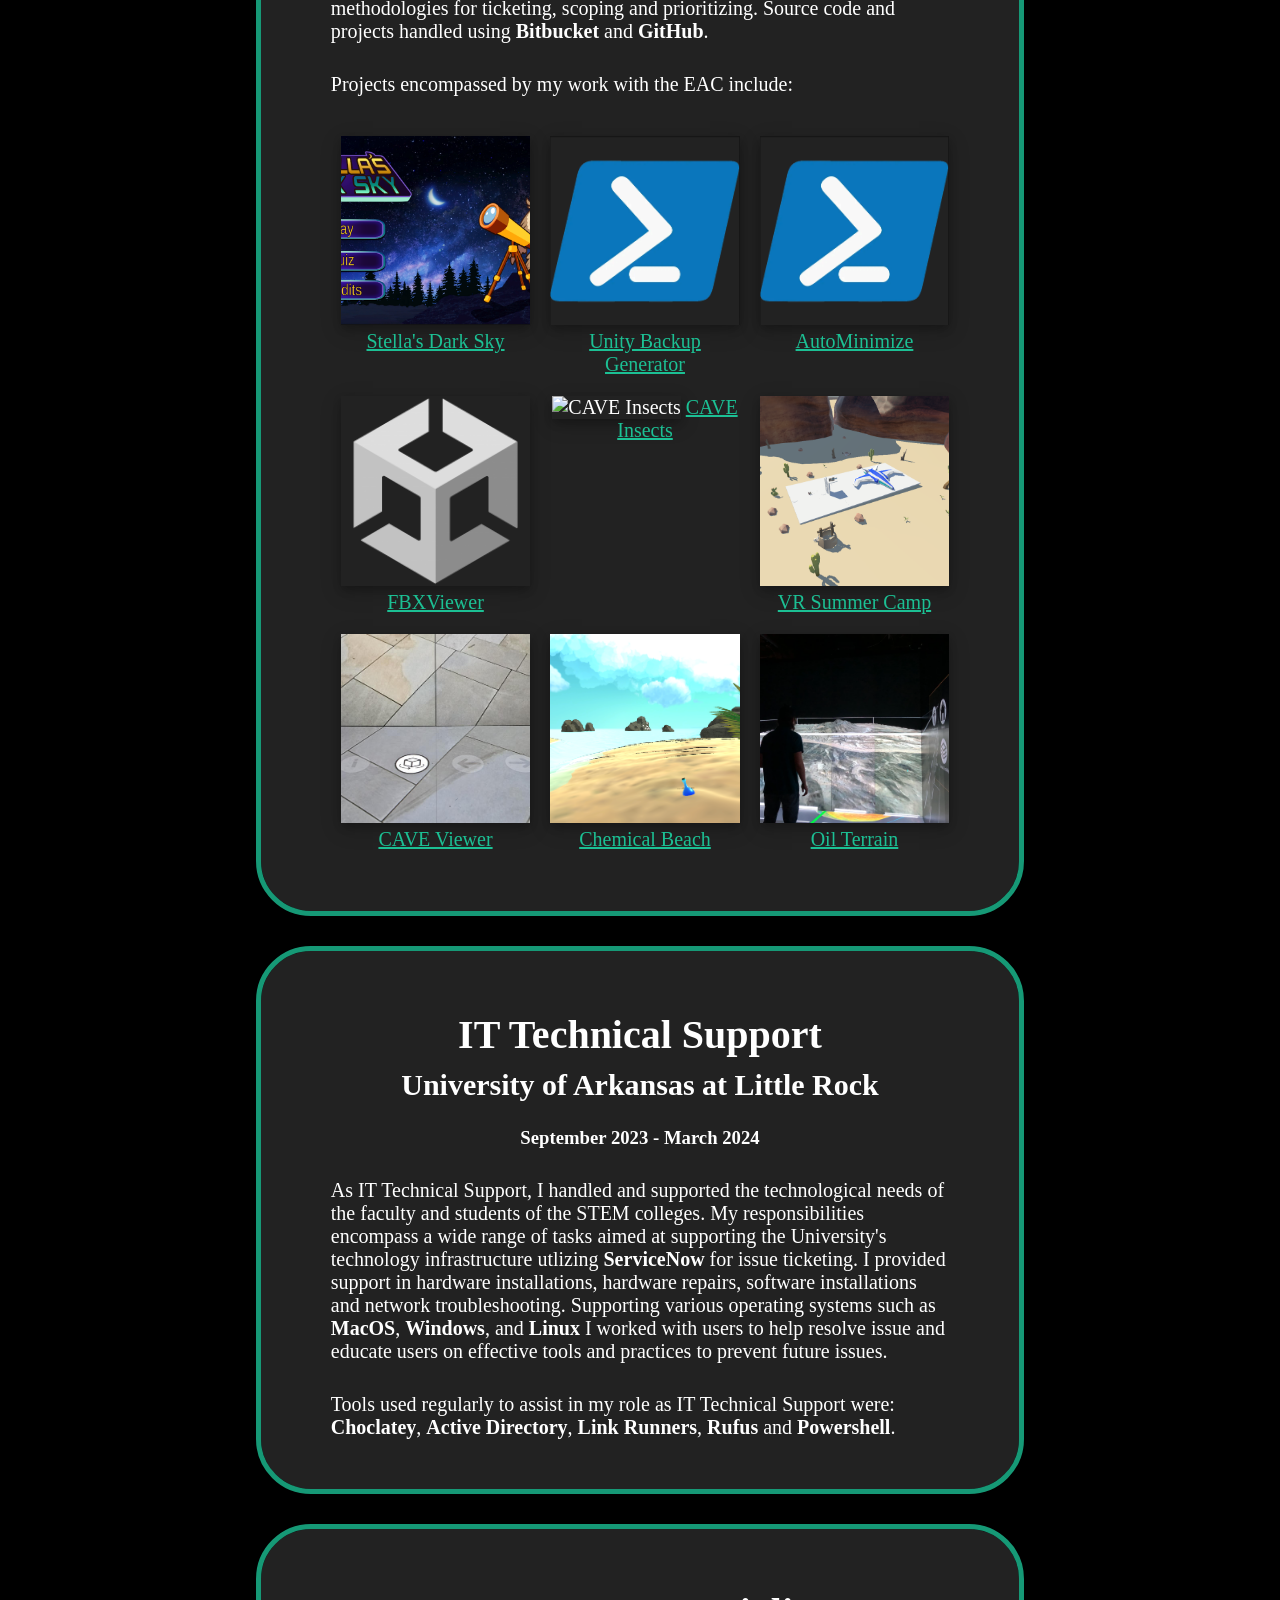
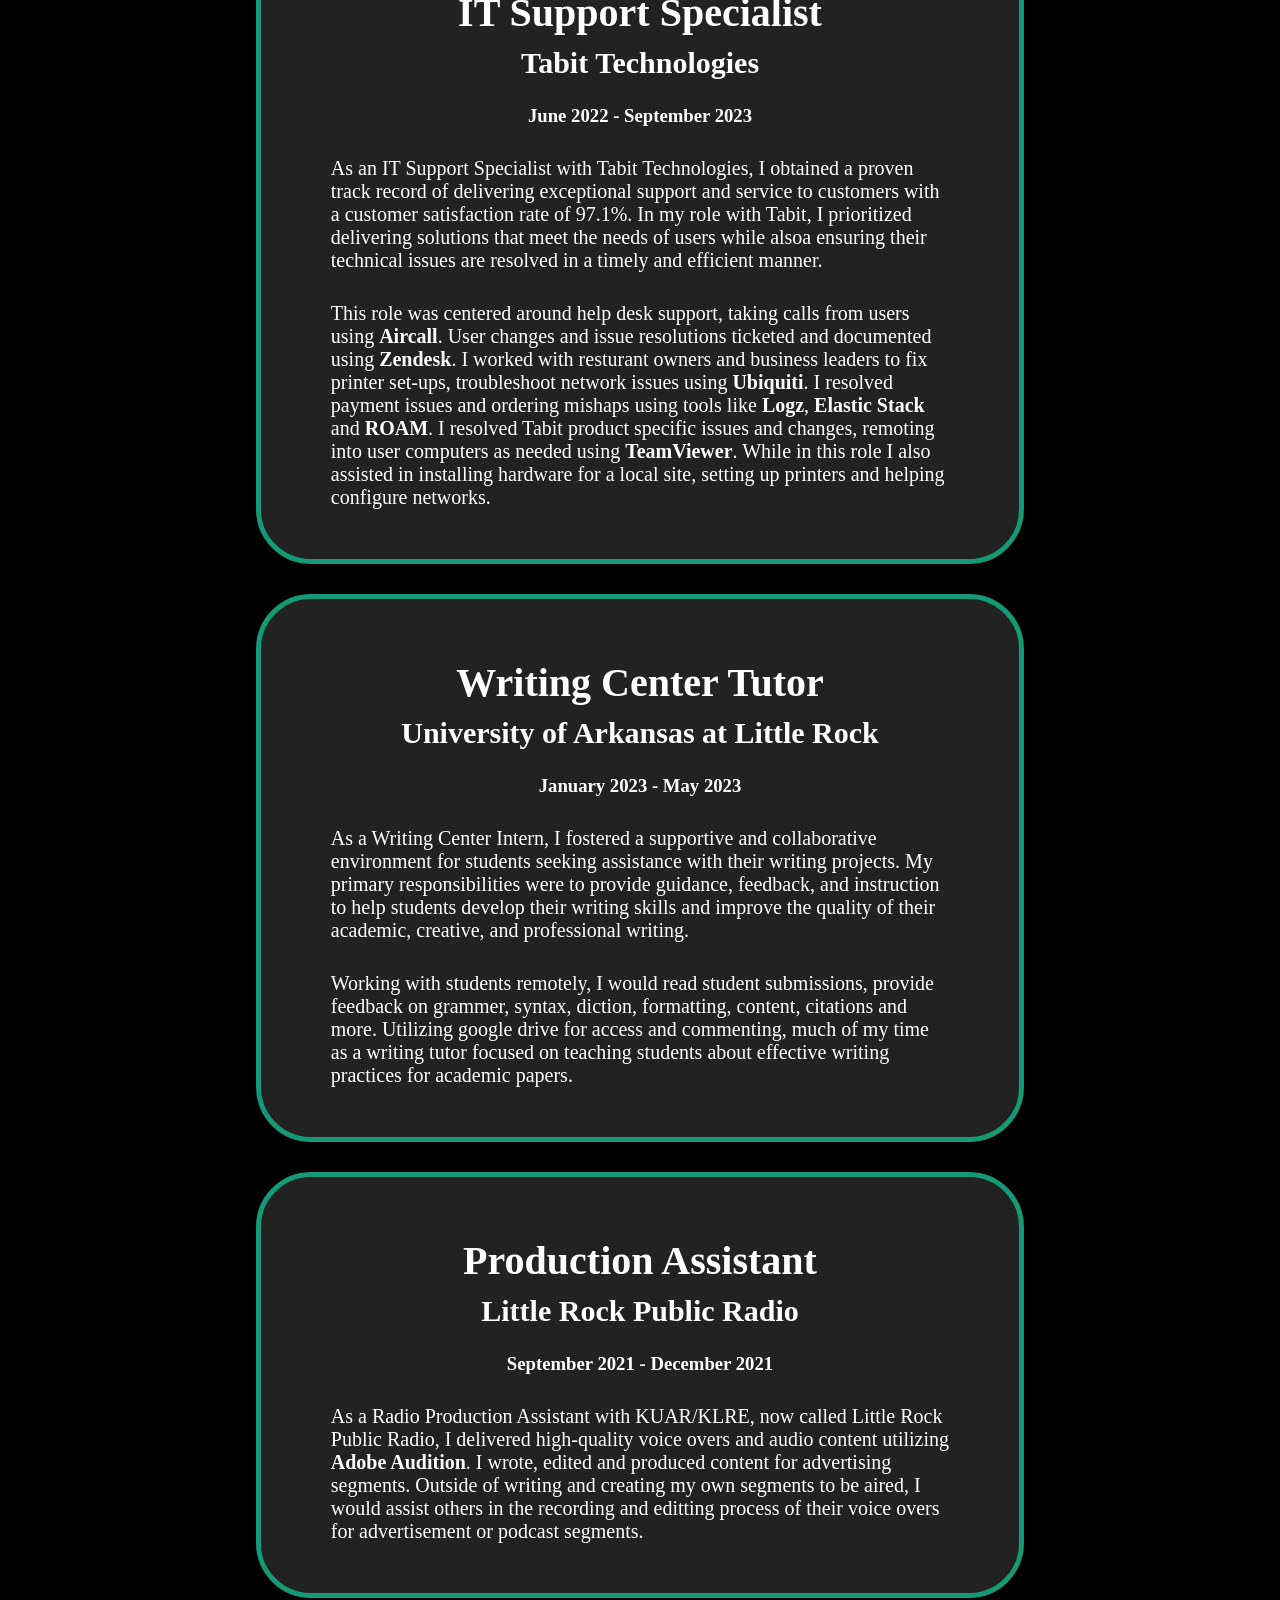
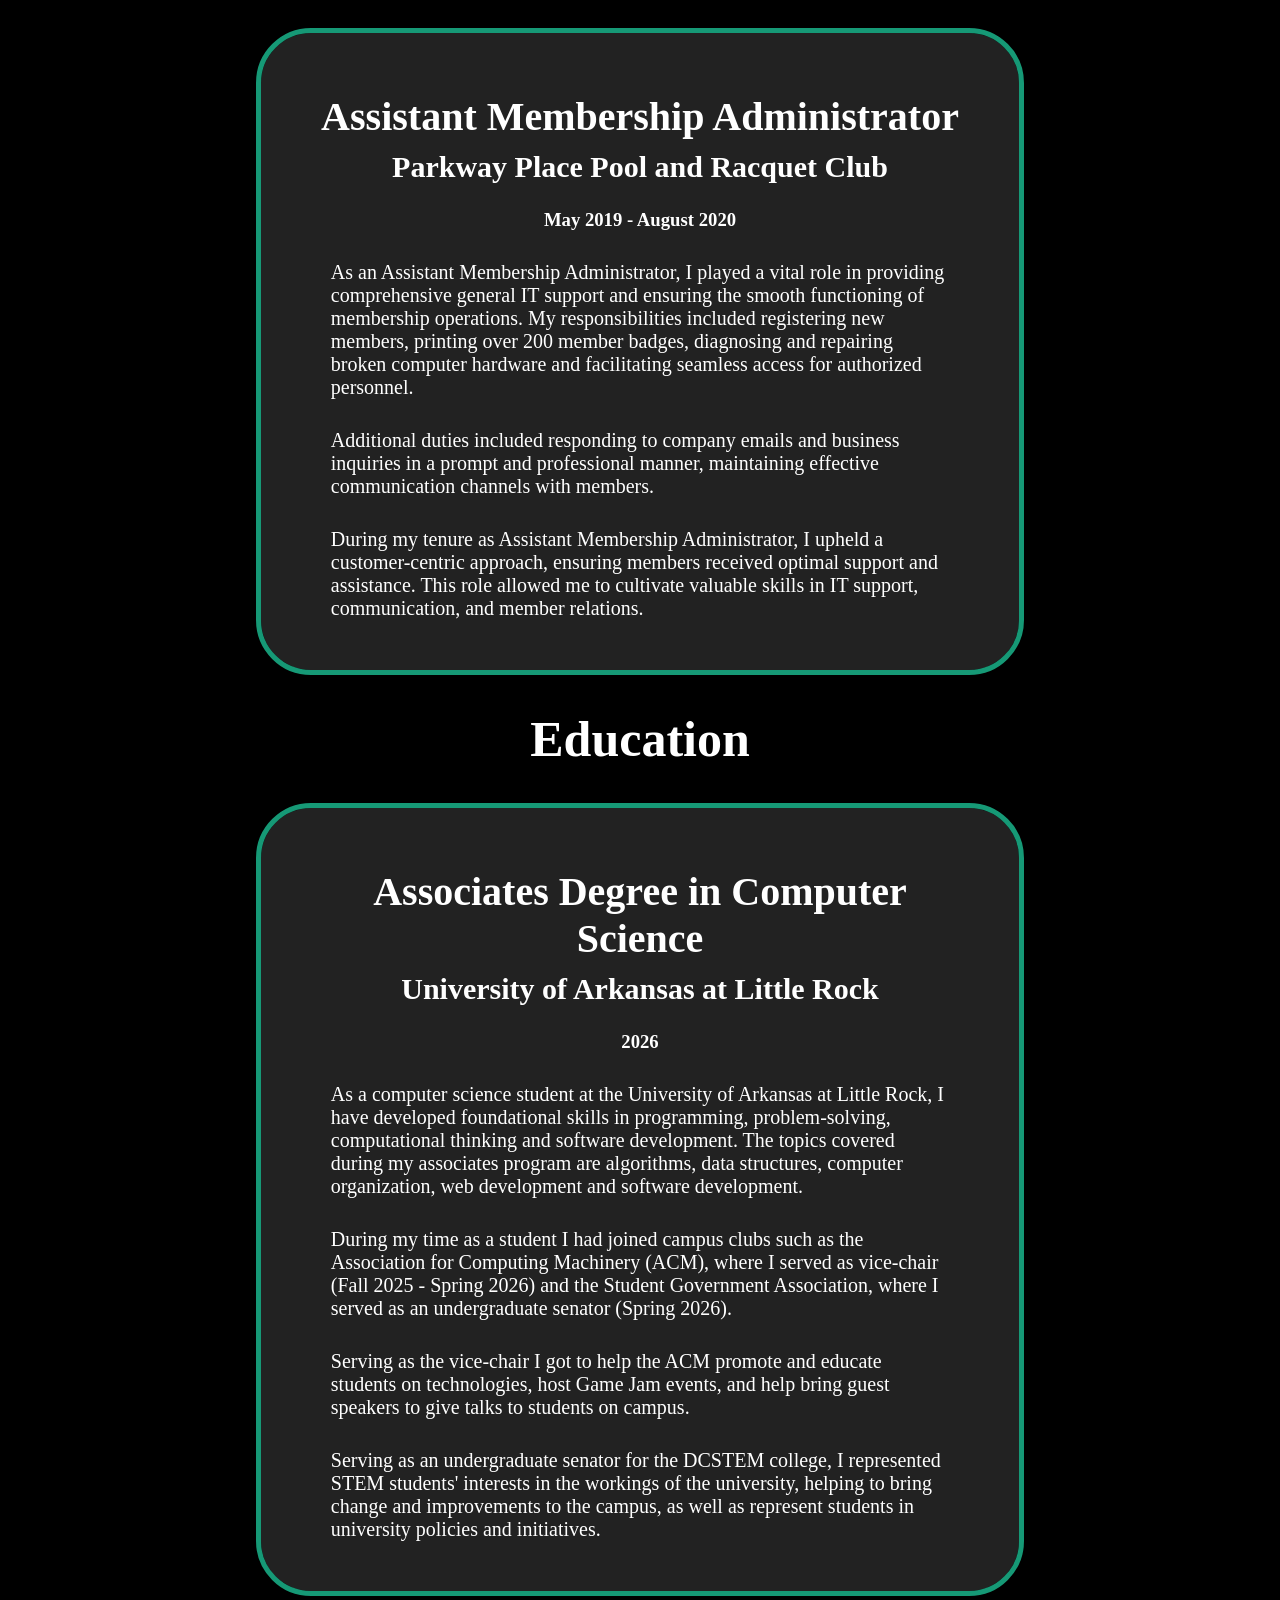
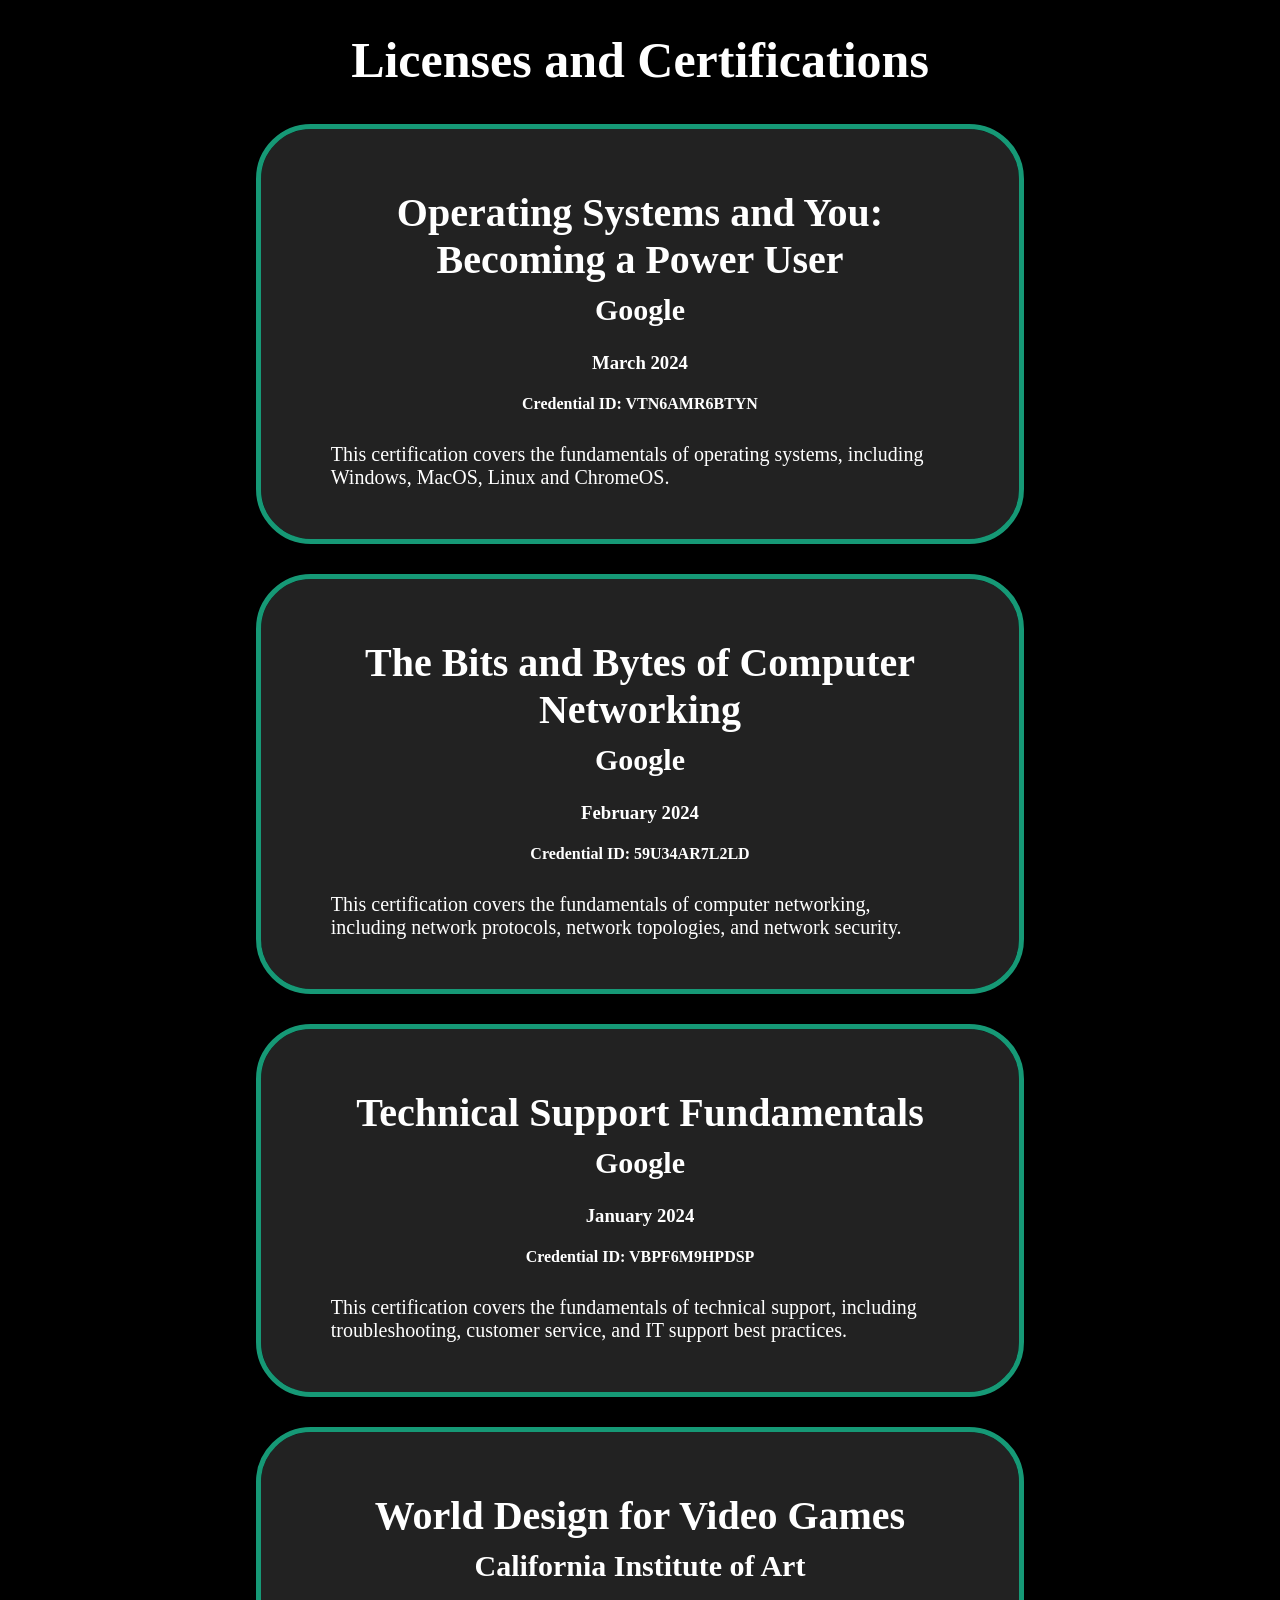
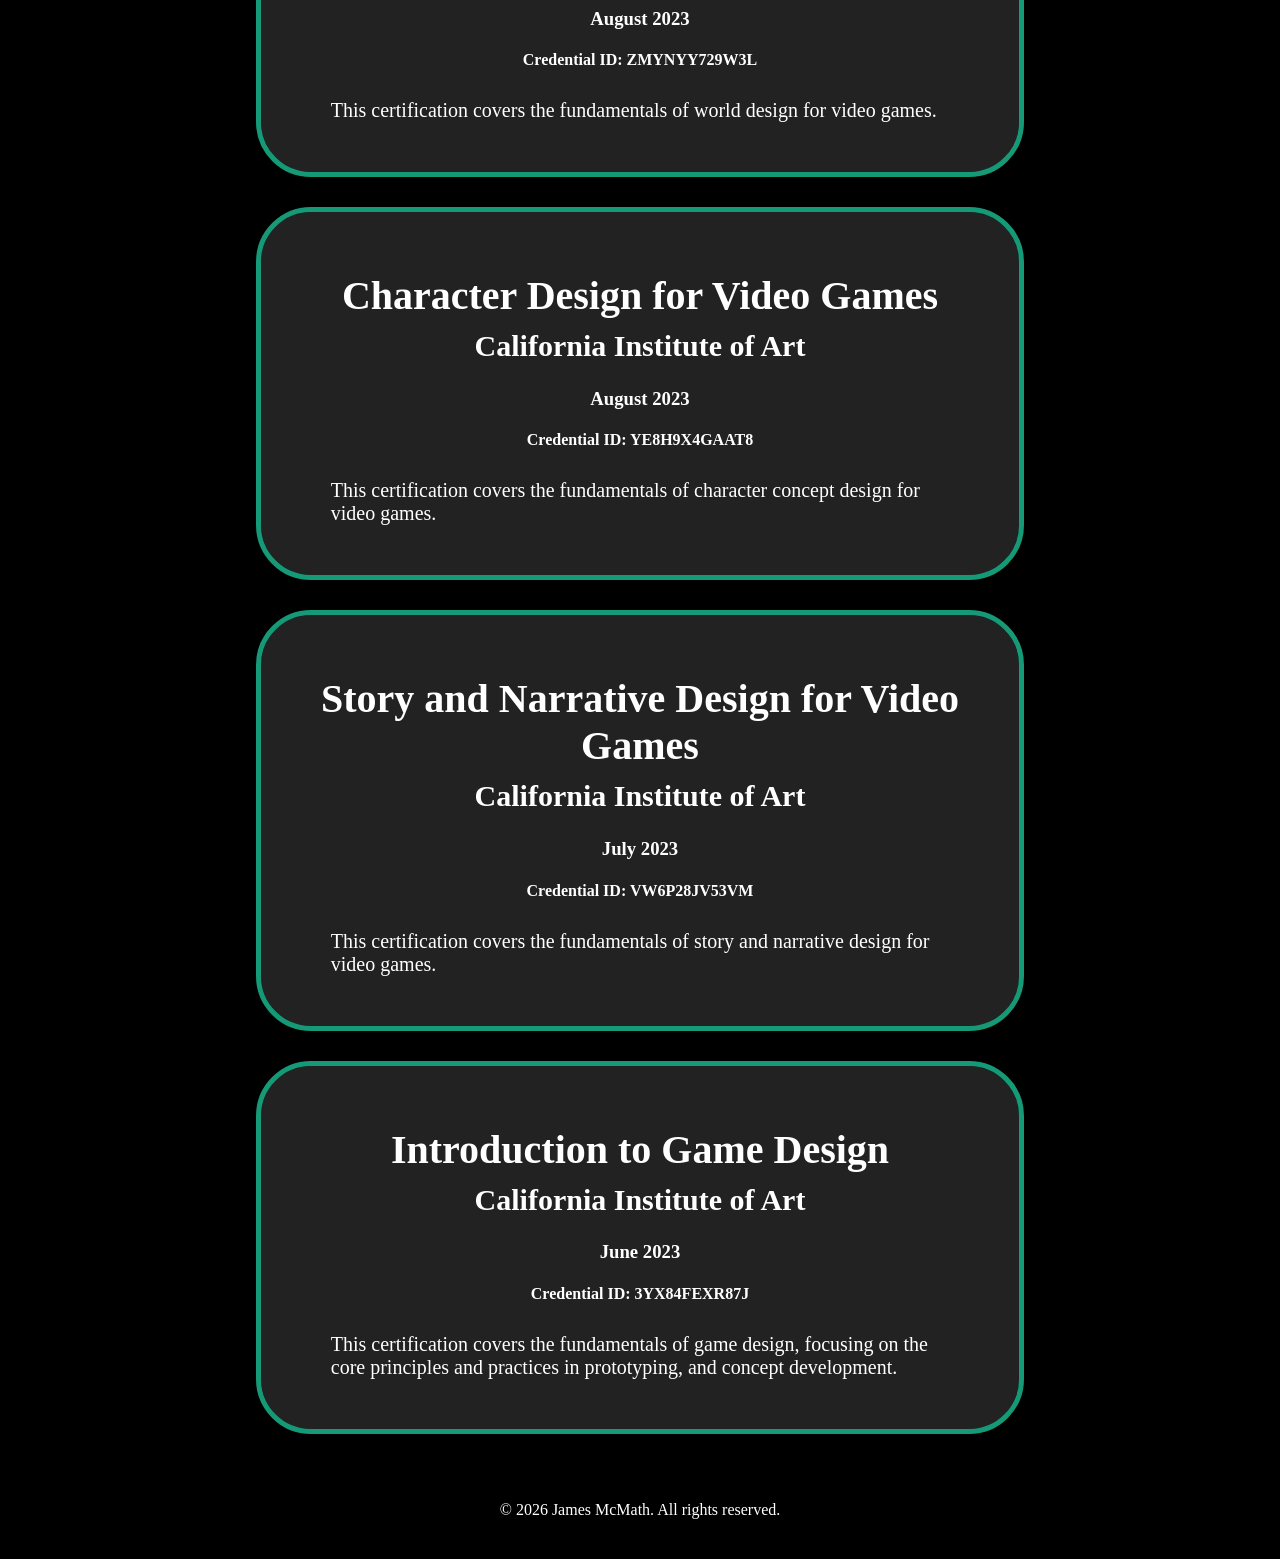
==== commit 84e35f91: "Changed project order for EAC Experience section. Centered EAC Project grid, made small text changes" ====
--- a/index.html
+++ b/index.html
@@ -31,16 +31,14 @@
             <article>
                 <h1>About</h1>
                 <p>
-                    James McMath is a software and game developer passionate about staying up-to-date with the latest trends 
-                    in technology, and is always looking for new ways to enhance his skills and expertise in all technologies. 
-                    He has worked as a Unity developer for over 2 years, building XR applications, games, and data visualizers.
-                </p>
-                <p>
-                    James having worked several years as an IT support agent has assisting customers with various technology 
+                    I am a software and game developer passionate about staying up-to-date with the latest trends 
+                    in technology, and am always looking for new ways to enhance my skills and expertise in all technologies. 
+                    I have worked as a Unity developer for over 2 years, building XR applications, games, and data visualizers.
+                </p>
+                <p>
+                    For several years I have worked as an IT support agent and have assisted customers with various technology 
                     issues in both software and hardware, utilizing a vast range of tools and services to help streamline 
-                    processes and notate user/client changes. Outside of work, James strives to support his community in the 
-                    best ways he can, helping to educate people and assist non-profits in growing and maintaining their 
-                    presence.
+                    processes and notate user/client changes.
                 </p>
             </article>
         </section>
@@ -64,56 +62,60 @@
                 <h3>March 2024 - Present</h3>
                 <p>
                     As a Unity developer I was responsible for programming, designing, and developing a variety of Unity 
-                    applications for Augmented Reality (AR), Virtual Reality (VR) and web platforms. 
-                </p>
-                <p>
-                    Working at the EAC I have worked on a variety of VR headsets and tools such as the Oculus Quest and Valve 
-                    Index. I have also created applications and maintained specialty hardware such as the CAVE and the 
-                    Immersive Corner. 
-                </p>
-                <p>
-                    While working at the EAC, I have managed several projects utilizing <b>Jira</b>, <b>Confluence</b> 
-                    and <b>Sourcetree</b>, working with multidisciplinary teams to create interactive and user friendly 
-                    applications used for educating, experiencing and enjoying.
+                    applications targeting Augmented Reality (AR), Virtual Reality (VR), web and PC platforms. 
+                </p>
+                <p>
+                    Working at the EAC I have worked on a variety of VR headsets and tools such as the Oculus Quest and 
+                    Valve Index. I have also created applications and maintained specialty hardware such as the 
+                    <a href="https://en.wikipedia.org/wiki/Cave_automatic_virtual_environment">CAVE</a> and the 
+                    <a href="https://ualr.edu/eac/immersive-corner/">Immersive Corner</a>. 
+                </p>
+                <p>
+                    While employed with the EAC, I have worked with and managed several multidisciplinary teams to create interactive, 
+                    user friendly applications used for educating, experiencing and enjoying. 
+                    I handled project management using <b>Jira</b> for ticketing/task delegation and <b>Confluence</b> for 
+                    creating documentation. Project life cycles followed the Agile and SCRUM methodologies for ticketing, scoping and 
+                    prioritizing. Source code and projects handled using <b>Bitbucket</b> and <b>GitHub</b>.
                 </p>
                 <p>
                     Projects encompassed by my work with the EAC include:
                     <ul>
+                         <li>
+                            <img class="thumbnail" src="./images/StellasDarkSky.png" alt="Stella's Dark Sky">
+                            <a href="./pages/portfolio.html#StellasDarkSky">Stella's Dark Sky</a>
+                        </li>
+                        <li>
+                            <img class="thumbnail" src="./images/powershell.png" alt="Unity Backup Generator">
+                            <a href="./pages/portfolio.html#UnityBackupGenerator">Unity Backup Generator</a>
+                        </li>
+                        <li>
+                            <img class="thumbnail" src="./images/powershell.png" alt="Auto Minimize">
+                            <a href="./pages/portfolio.html#AutoMinimize">AutoMinimize</a>
+                        </li>
+                        <li>
+                            <img class="thumbnail" src="./images/unity.png" alt="FBX Viewer">
+                            <a href="./pages/portfolio.html#FBXViewer">FBXViewer</a>
+                        </li>
+                        <li>
+                            <img class="thumbnail" src="./images/CAVEInsects.png" alt="CAVE Insects">
+                            <a href="./pages/portfolio.html#CAVEInsects">CAVE Insects</a>
+                        </li>
+                        <li>
+                            <img class="thumbnail" src="./images/VRSummerCamp.png" alt="VR Summer Camp">
+                            <a href="./pages/portfolio.html#VRSummerCamp">VR Summer Camp</a>
+                        </li>
+                        <li>
+                            <img class="thumbnail" src="./images/CAVEViewer.png" alt="CAVE Viewer">
+                            <a href="./pages/portfolio.html#CAVEViewer">CAVE Viewer</a>
+                        </li>
+                        <li>
+                            <img class="thumbnail" src="./images/ChemicalBeach.png" alt="Chemical Beach">
+                            <a href="./pages/portfolio.html#ChemicalBeach">Chemical Beach</a>
+                        </li>
+                        
                         <li>
                             <img class="thumbnail" src="./images/OilTerrain.png" alt="Oil Terrain">
                             <a href="./pages/portfolio.html#OilTerrain">Oil Terrain</a>
-                        </li>
-                        <li>
-                            <img class="thumbnail" src="./images/ChemicalBeach.png" alt="Chemical Beach">
-                            <a href="./pages/portfolio.html#ChemicalBeach">Chemical Beach</a>
-                        </li>
-                        <li>
-                            <img class="thumbnail" src="./images/CAVEViewer.png" alt="CAVE Viewer">
-                            <a href="./pages/portfolio.html#CAVEViewer">CAVE Viewer</a>
-                        </li>
-                        <li>
-                            <img class="thumbnail" src="./images/VRSummerCamp.png" alt="VR Summer Camp">
-                            <a href="./pages/portfolio.html#VRSummerCamp">VR Summer Camp</a>
-                        </li>
-                        <li>
-                            <img class="thumbnail" src="./images/CAVEInsects.png" alt="CAVE Insects">
-                            <a href="./pages/portfolio.html#CAVEInsects">CAVE Insects</a>
-                        </li>
-                        <li>
-                            <img class="thumbnail" src="./images/unity.png" alt="FBX Viewer">
-                            <a href="./pages/portfolio.html#FBXViewer">FBXViewer</a>
-                        </li>
-                        <li>
-                            <img class="thumbnail" src="./images/powershell.png" alt="Auto Minimize">
-                            <a href="./pages/portfolio.html#AutoMinimize">AutoMinimize</a>
-                        </li>
-                        <li>
-                            <img class="thumbnail" src="./images/powershell.png" alt="Unity Backup Generator">
-                            <a href="./pages/portfolio.html#UnityBackupGenerator">Unity Backup Generator</a>
-                        </li>
-                        <li>
-                            <img class="thumbnail" src="./images/StellasDarkSky.png" alt="Stella's Dark Sky">
-                            <a href="./pages/portfolio.html#StellasDarkSky">Stella's Dark Sky</a>
                         </li>
                     </ul>
                 </p>
@@ -123,11 +125,15 @@
                 <h2><a href="https://www.ualr.edu" target="_blank">University of Arkansas at Little Rock</a></h2>
                 <h3>September 2023 - March 2024</h3>
                 <p>
-                    As IT Technical Support I contributed to the efficient functioning of the IT department. My 
-                    responsibilities encompass a wide range of tasks aimed at supporting the University's technology 
-                    infrastructure. I worked with faculty and students with technical issues, providing support in hardware 
-                    installations and repairs, software installations and network troubleshooting. Utilizing software and 
-                    tools such as <b>Active Directory</b>, <b>Link Runners</b>, <b>Chocolatey</b> and more.
+                    As IT Technical Support, I handled and supported the technological needs of the faculty and students of 
+                    the STEM colleges. My responsibilities encompass a wide range of tasks aimed at supporting the University's technology 
+                    infrastructure utlizing <b>ServiceNow</b> for issue ticketing. I provided support in hardware installations, hardware repairs, 
+                    software installations and network troubleshooting. Supporting various operating systems such as <b>MacOS</b>, <b>Windows</b>, 
+                    and <b>Linux</b> I worked with users to help resolve issue and educate users on effective tools and practices to prevent future issues. 
+                </p>
+                <p>
+                    Tools used regularly to assist in my role as IT Technical Support were: <b>Choclatey</b>, <b>Active Directory</b>, <b>Link Runners</b>,
+                    <b>Rufus</b> and <b>Powershell</b>.
                 </p>
             </article>
             <article>
@@ -136,15 +142,18 @@
                 <h3>June 2022 - September 2023</h3>
                 <p>
                     As an IT Support Specialist with Tabit Technologies, I obtained a proven track record of delivering 
-                    exceptional support and service to customers with a customer satisfaction rate of 97.1%. I prioritized 
-                    delivering solutions that meet the needs of users while also ensuring their technical issues are resolved 
+                    exceptional support and service to customers with a customer satisfaction rate of 97.1%. In my role with Tabit, 
+                    I prioritized delivering solutions that meet the needs of users while alsoa ensuring their technical issues are resolved 
                     in a timely and efficient manner.
                 </p>
                 <p>
-                    During my time with Tabit, I troubleshoot technical issues, installed software and hardware for end users, 
-                    configured networks and trained users in Tabit products, utilizing various tools to streamline and notate 
-                    user configurations. Tools include <b>Logz</b>, <b>Zendesk</b>, <b>ROAM</b>, <b>Elastic Stack</b>, 
-                    <b>Ubiquiti</b>, <b>TeamViewer</b> and <b>Aircall</b>.
+                    This role was centered around help desk support, taking calls from users using <b>Aircall</b>. 
+                    User changes and issue resolutions ticketed and documented using <b>Zendesk</b>. I worked with resturant owners and business leaders to 
+                    fix printer set-ups, troubleshoot network issues using <b>Ubiquiti</b>. I resolved payment issues and 
+                    ordering mishaps using tools like <b>Logz</b>, <b>Elastic Stack</b> and <b>ROAM</b>. I resolved Tabit product specific issues and changes, 
+                    remoting into user computers as needed using <b>TeamViewer</b>. While in this role I also assisted in installing hardware for a local site, 
+                    setting up printers and helping configure networks. 
+    
                 </p>
             </article>
             <article>
@@ -157,6 +166,11 @@
                     and instruction to help students develop their writing skills and improve the quality of their academic, 
                     creative, and professional writing.
                 </p>
+                <p>
+                    Working with students remotely, I would read student submissions, provide feedback on grammer, syntax, diction, formatting, 
+                    content, citations and more. Utilizing google drive for access and commenting, much of my time as a writing tutor focused on
+                    teaching students about effective writing practices for academic papers. 
+                </p>
             </article>
             <article>
                 <h1>Production Assistant</h1>
@@ -165,7 +179,8 @@
                 <p>
                     As a Radio Production Assistant with KUAR/KLRE, now called Little Rock Public Radio, I delivered 
                     high-quality voice overs and audio content utilizing <b>Adobe Audition</b>. I wrote, edited and produced 
-                    content for advertising segments.
+                    content for advertising segments. Outside of writing and creating my own segments to be aired, I would assist others
+                    in the recording and editting process of their voice overs for advertisement or podcast segments.
                 </p>
             </article>
             <article>
--- a/css/style.css
+++ b/css/style.css
@@ -42,7 +42,7 @@
     position: fixed;
     left: 5%;
     right: 5%;
-    margin-top: -4%;
+    margin-top: 1%;
     padding: 10px clamp(10px, 3vw, 40px);
     box-sizing: border-box;
 }
@@ -52,8 +52,15 @@
     color: white;
     text-align: center;
     font-size: 50px;
-    margin-bottom: 100px;
-    margin-top: 100px;
+    img{
+        margin: 100px 0 50px 0;
+    }
+    h1{
+        margin: 0px 0 5px 0;
+    }
+    p{
+        margin: 0px 0 30px 0;
+    }
 }
 
 main{
@@ -103,6 +110,7 @@
         grid-auto-rows: minmax(100px, auto);
         font-size: 20px;
         margin: 10px;
+        padding-right: 30px;
     }
     li{
         align-items: center;
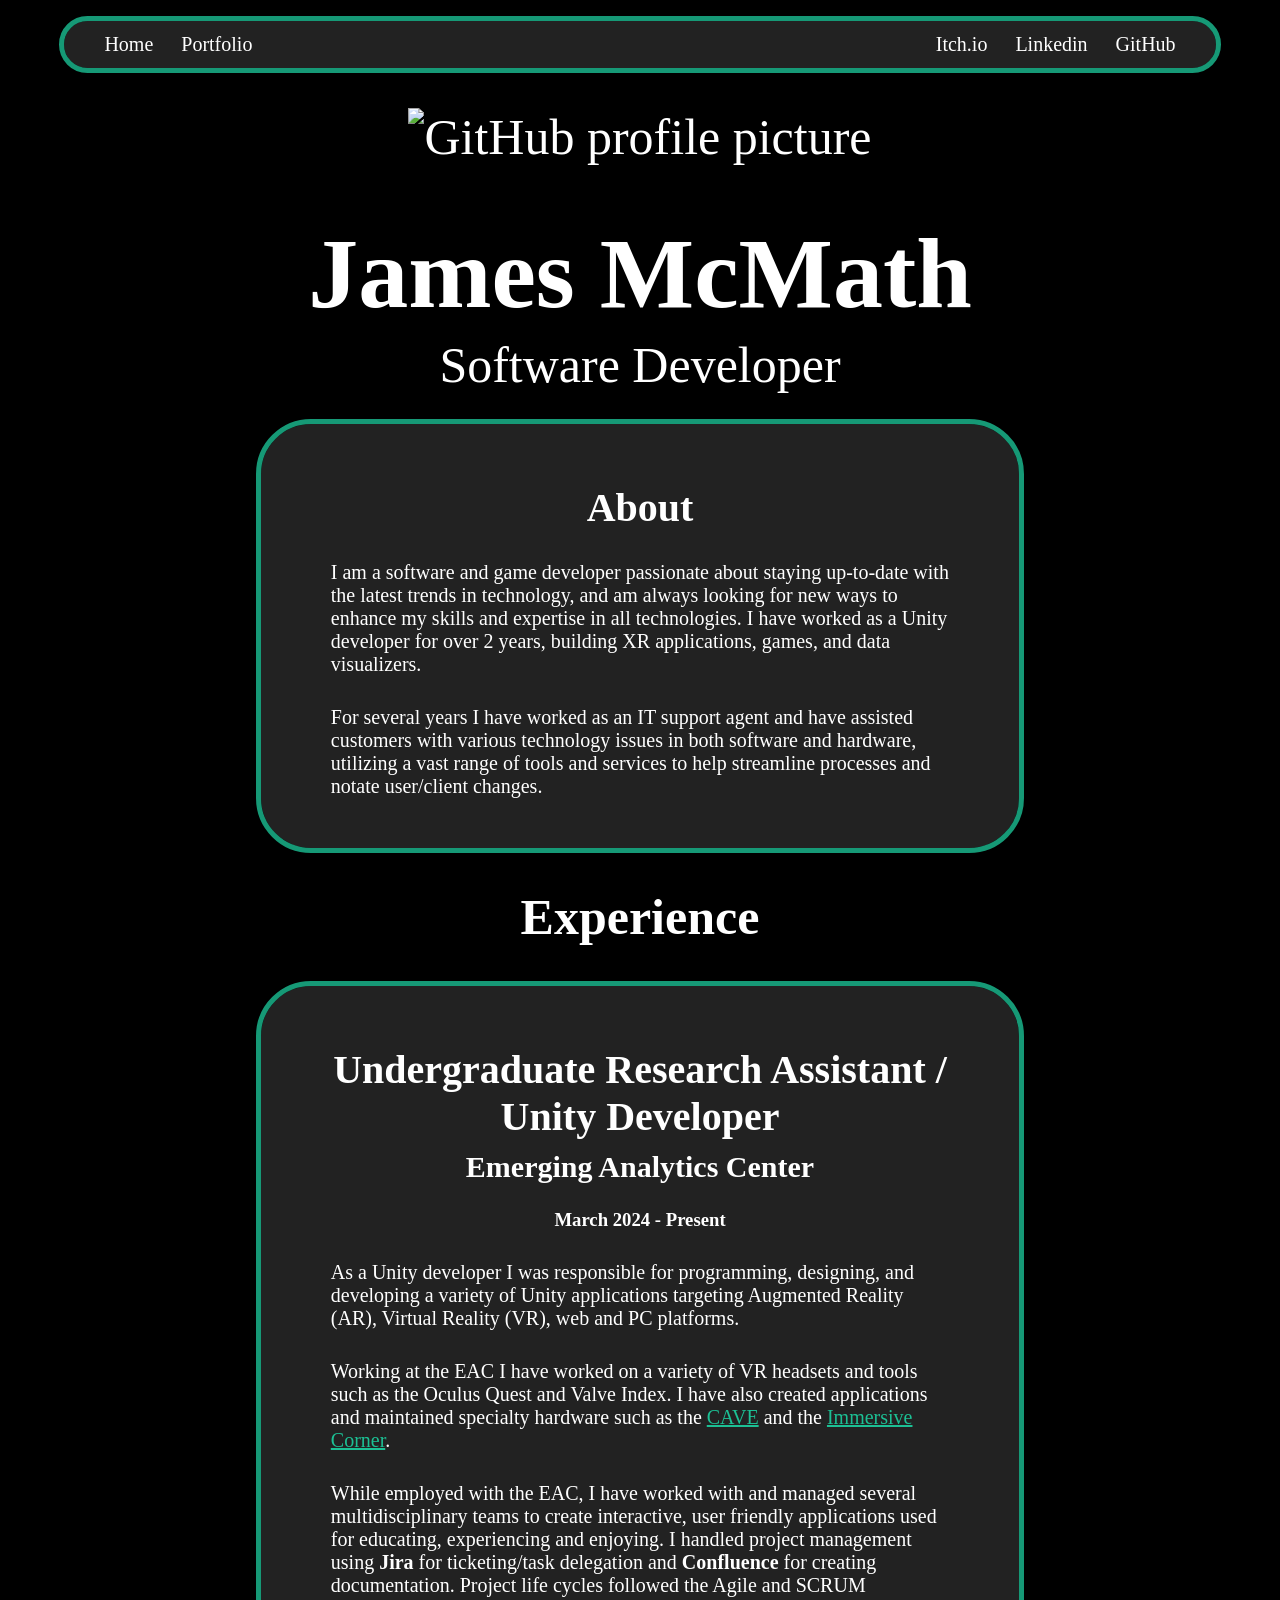
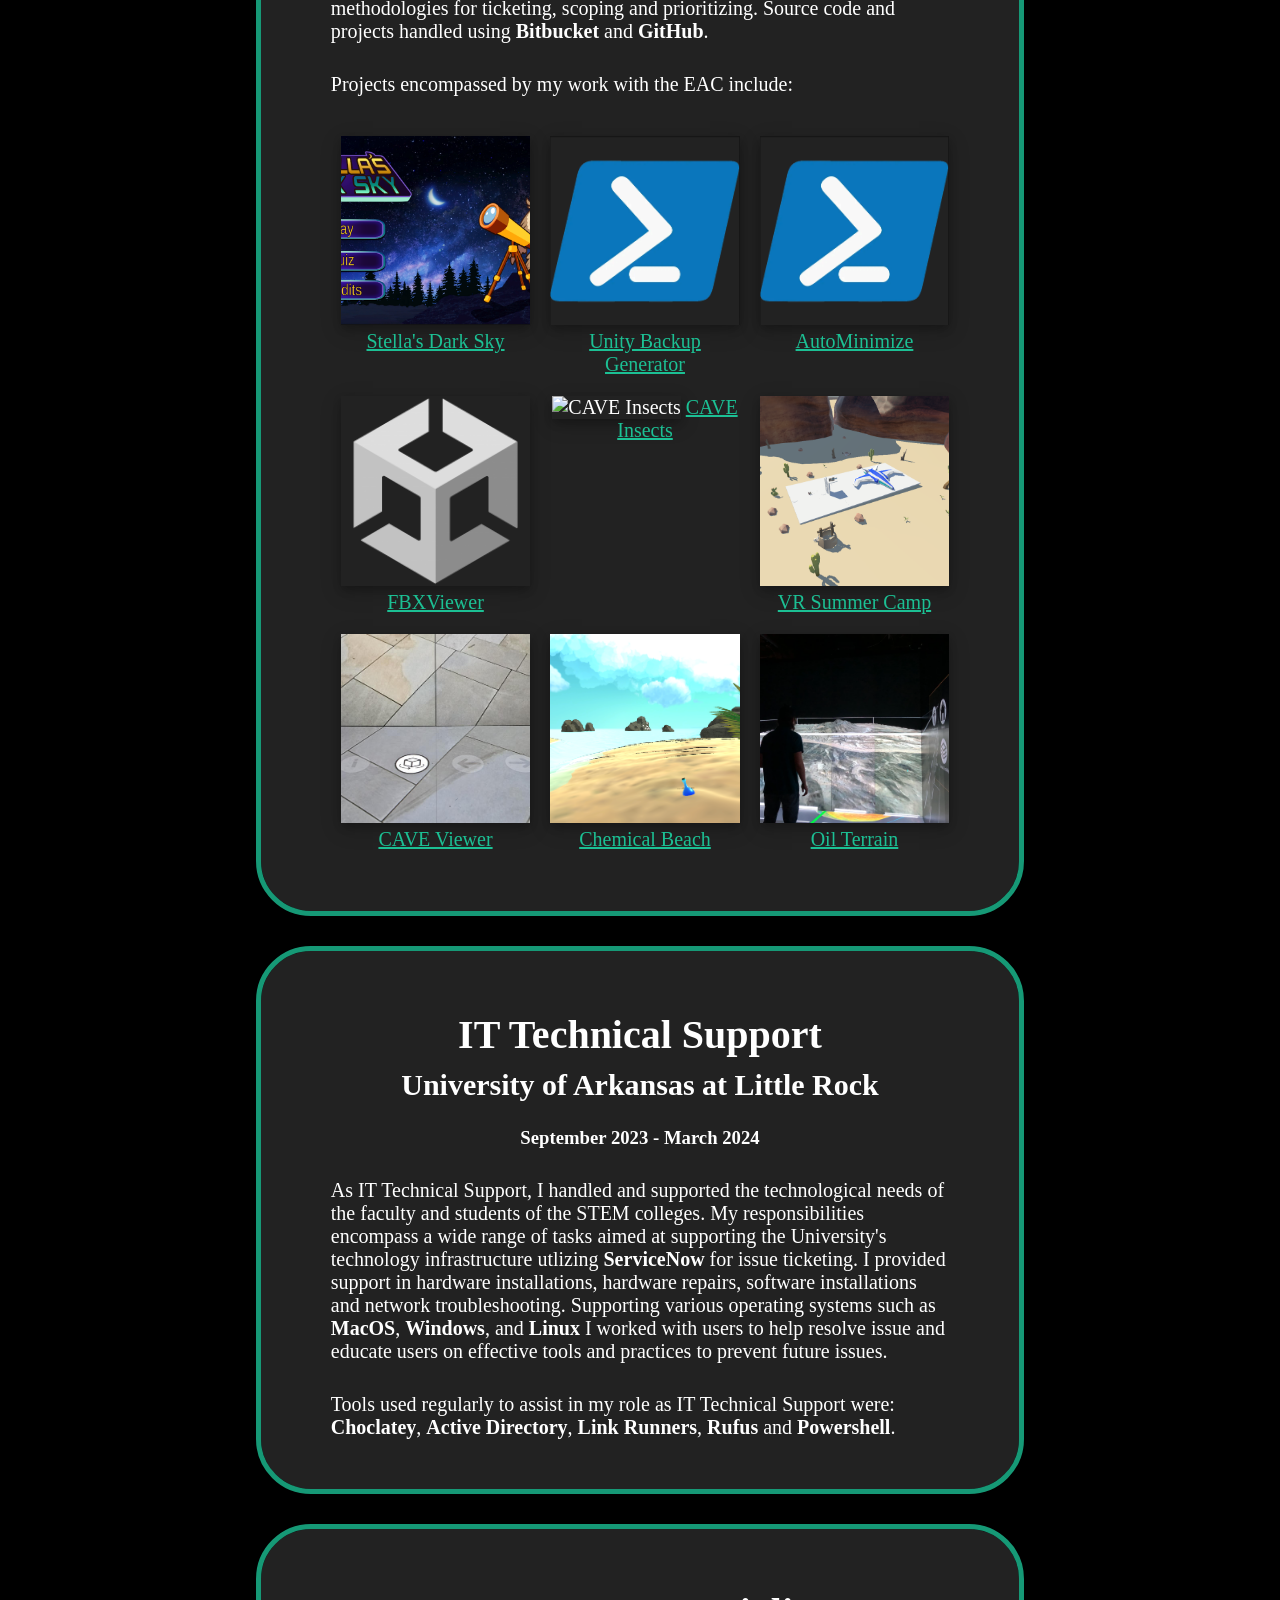
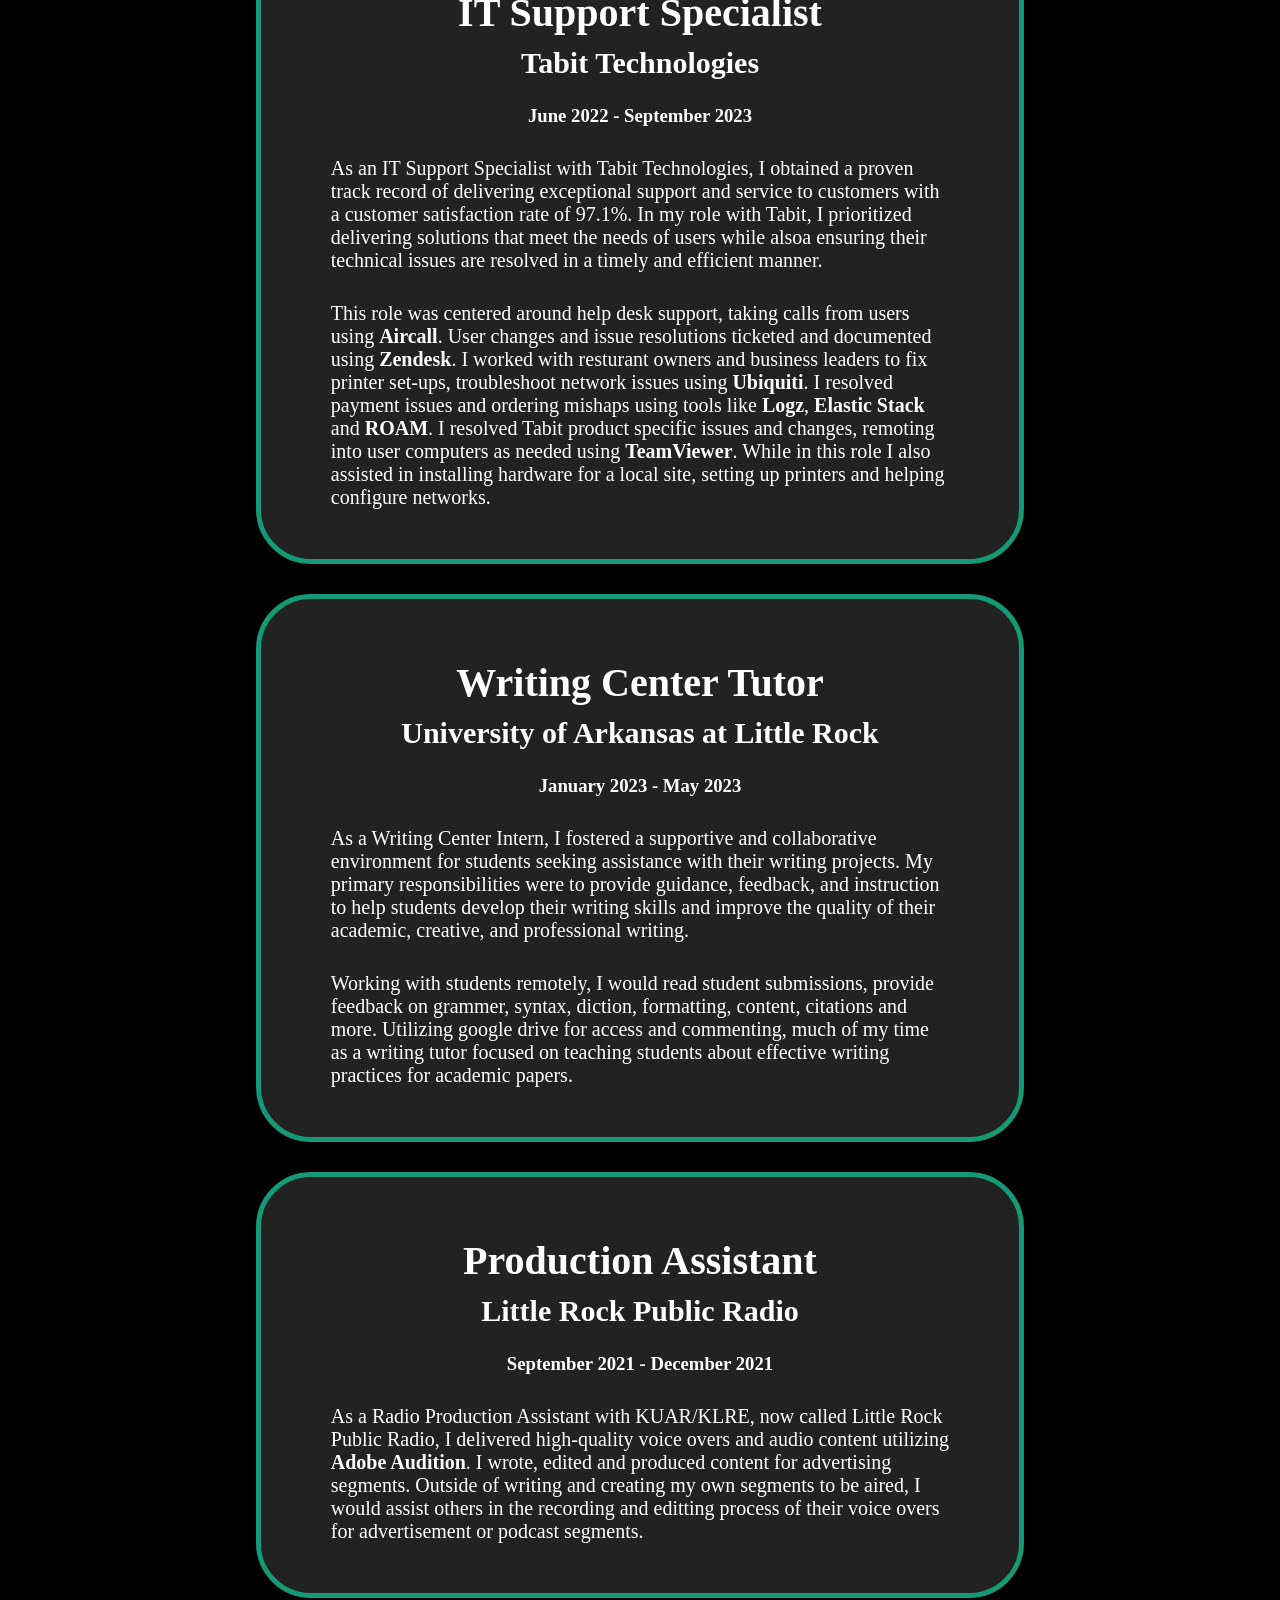
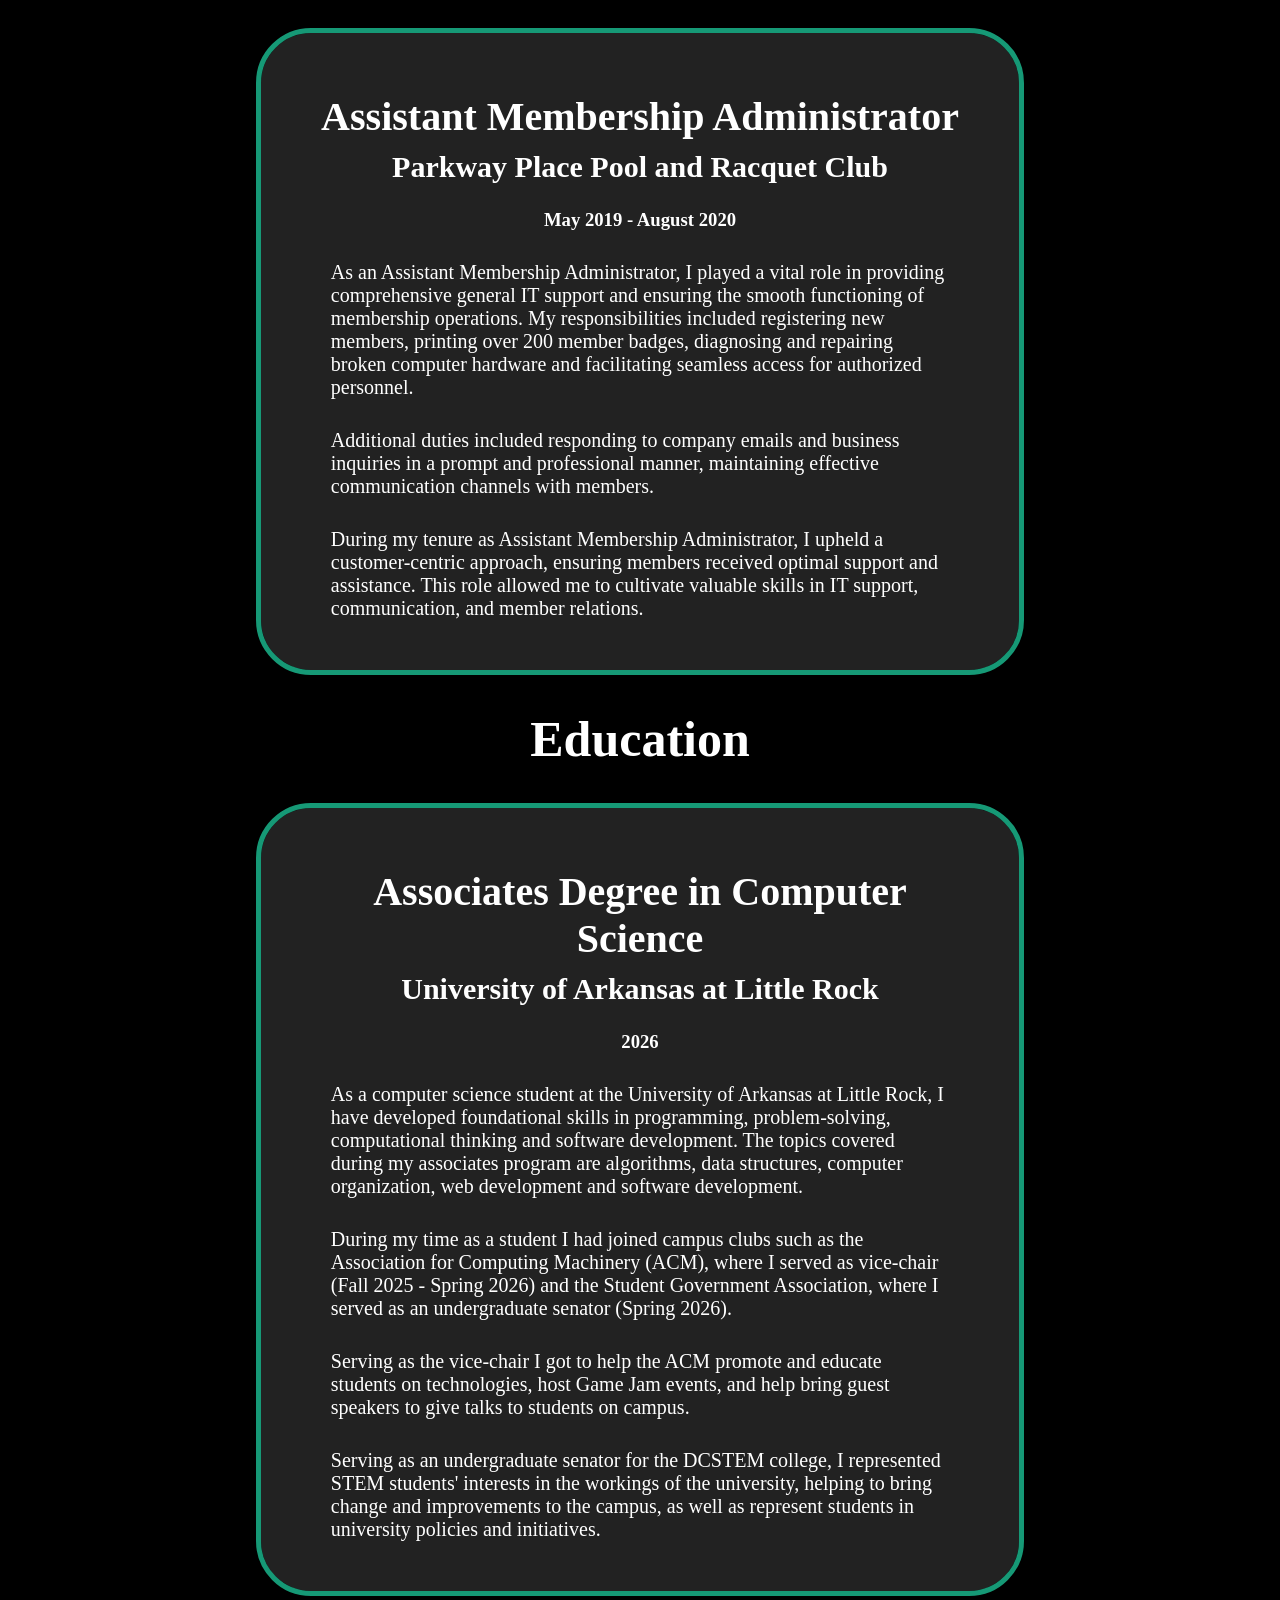
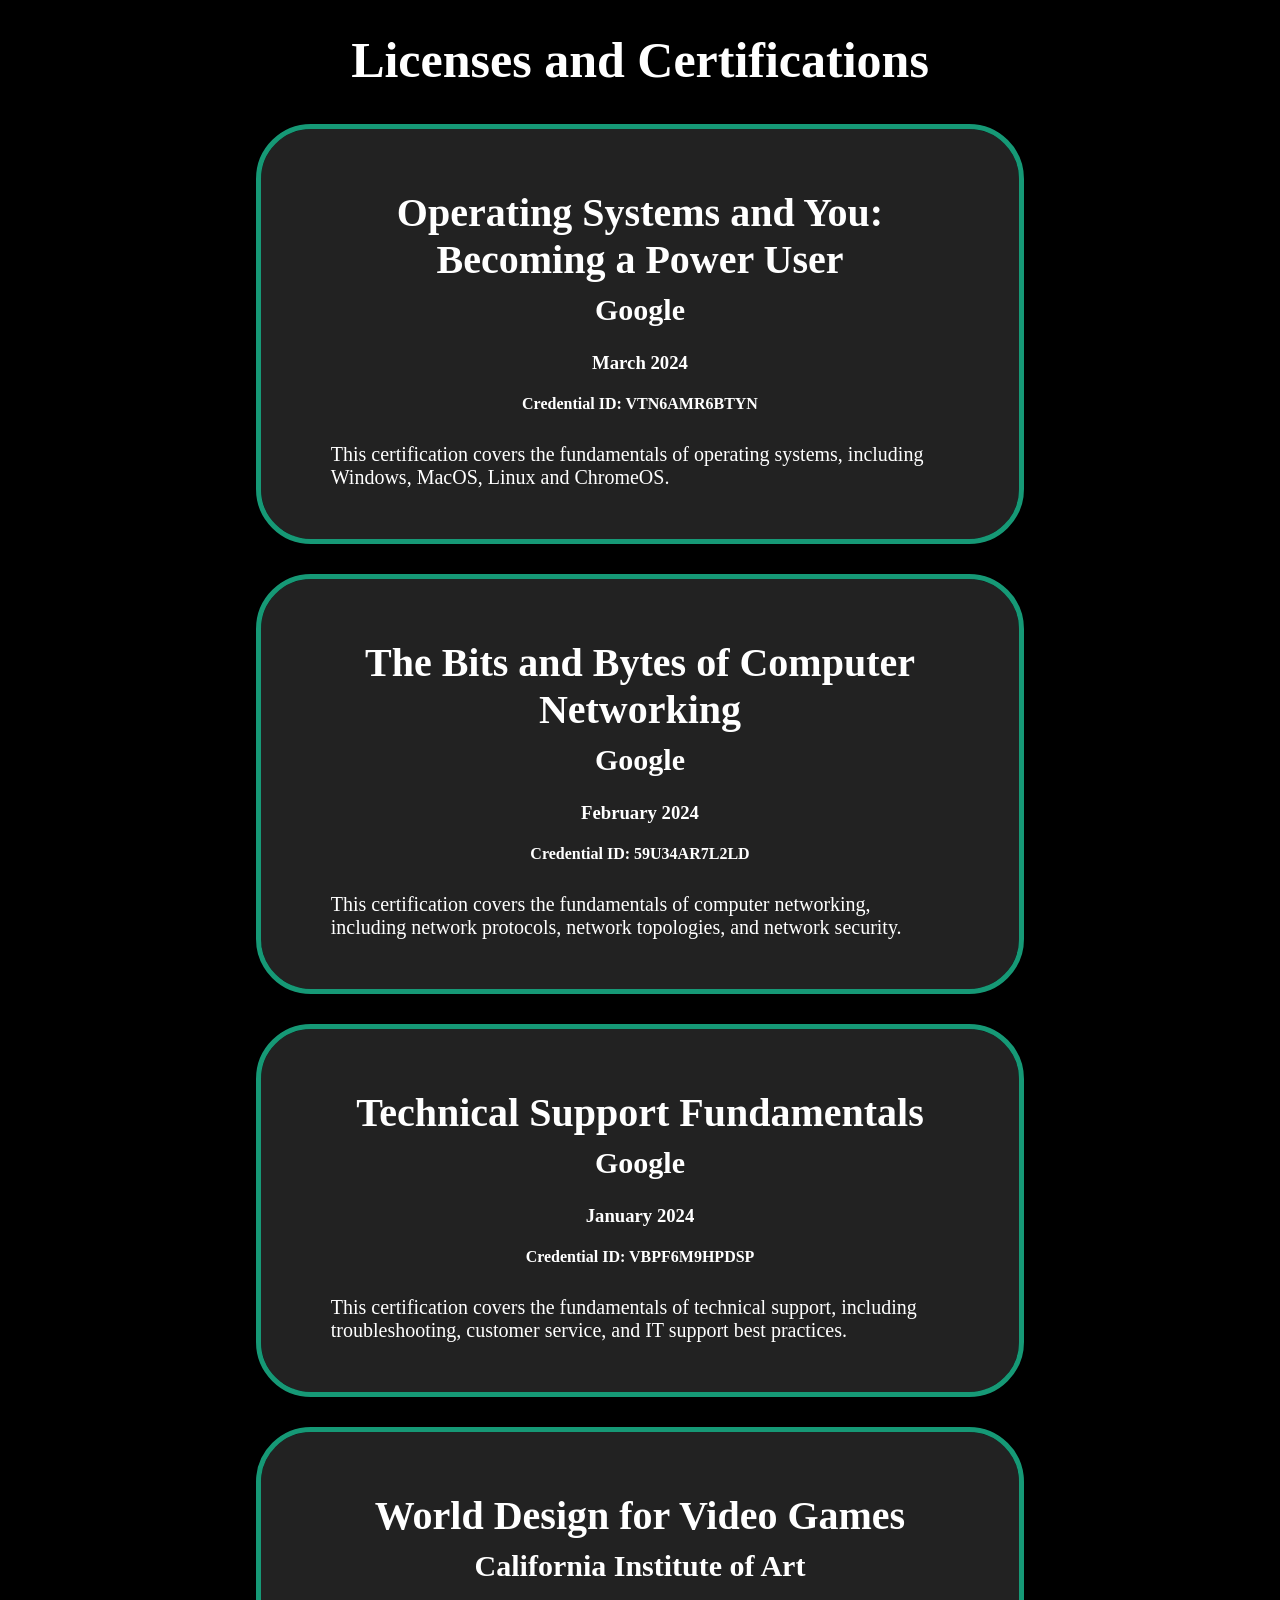
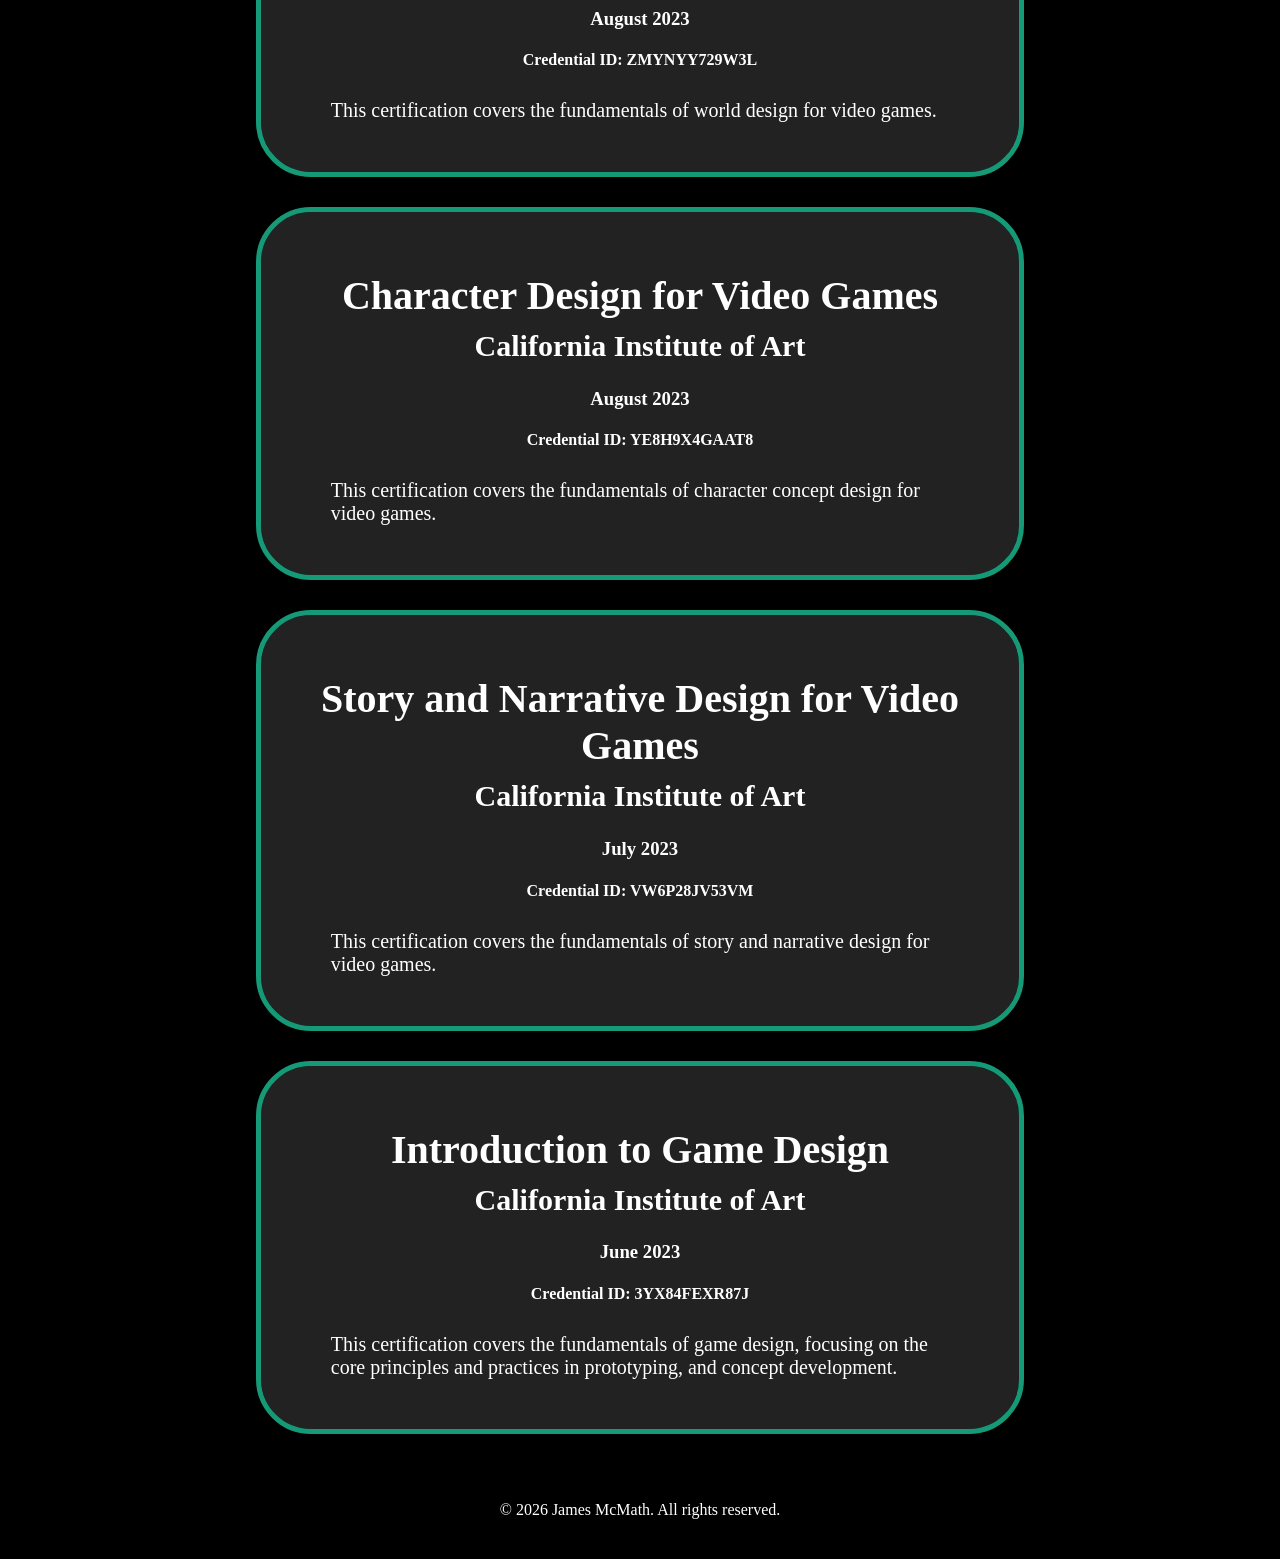
==== commit 70729376: "Added Itch.io to external links section of nav bar" ====
--- a/index.html
+++ b/index.html
@@ -15,6 +15,7 @@
             <li><a href="./pages/portfolio.html">Portfolio</a></li>
         </ul>
         <ul class="ExternalLinks">
+            <li><a href="https://jbmcmath2.itch.io" target="_blank">Itch.io</a></li>
             <li><a href="https://www.linkedin.com/in/jbmcmath2" target="_blank">Linkedin</a></li>
             <li><a href="https://www.github.com/jbmcmath2" target="_blank">GitHub</a></li>
         </ul>
--- a/css/style.css
+++ b/css/style.css
@@ -135,6 +135,10 @@
     text-align: center;
 }
 
+#PortfolioHeader{
+    padding-top: 100px;
+}
+
 .thumbnail{
     width: 100%;
     aspect-ratio: 1;
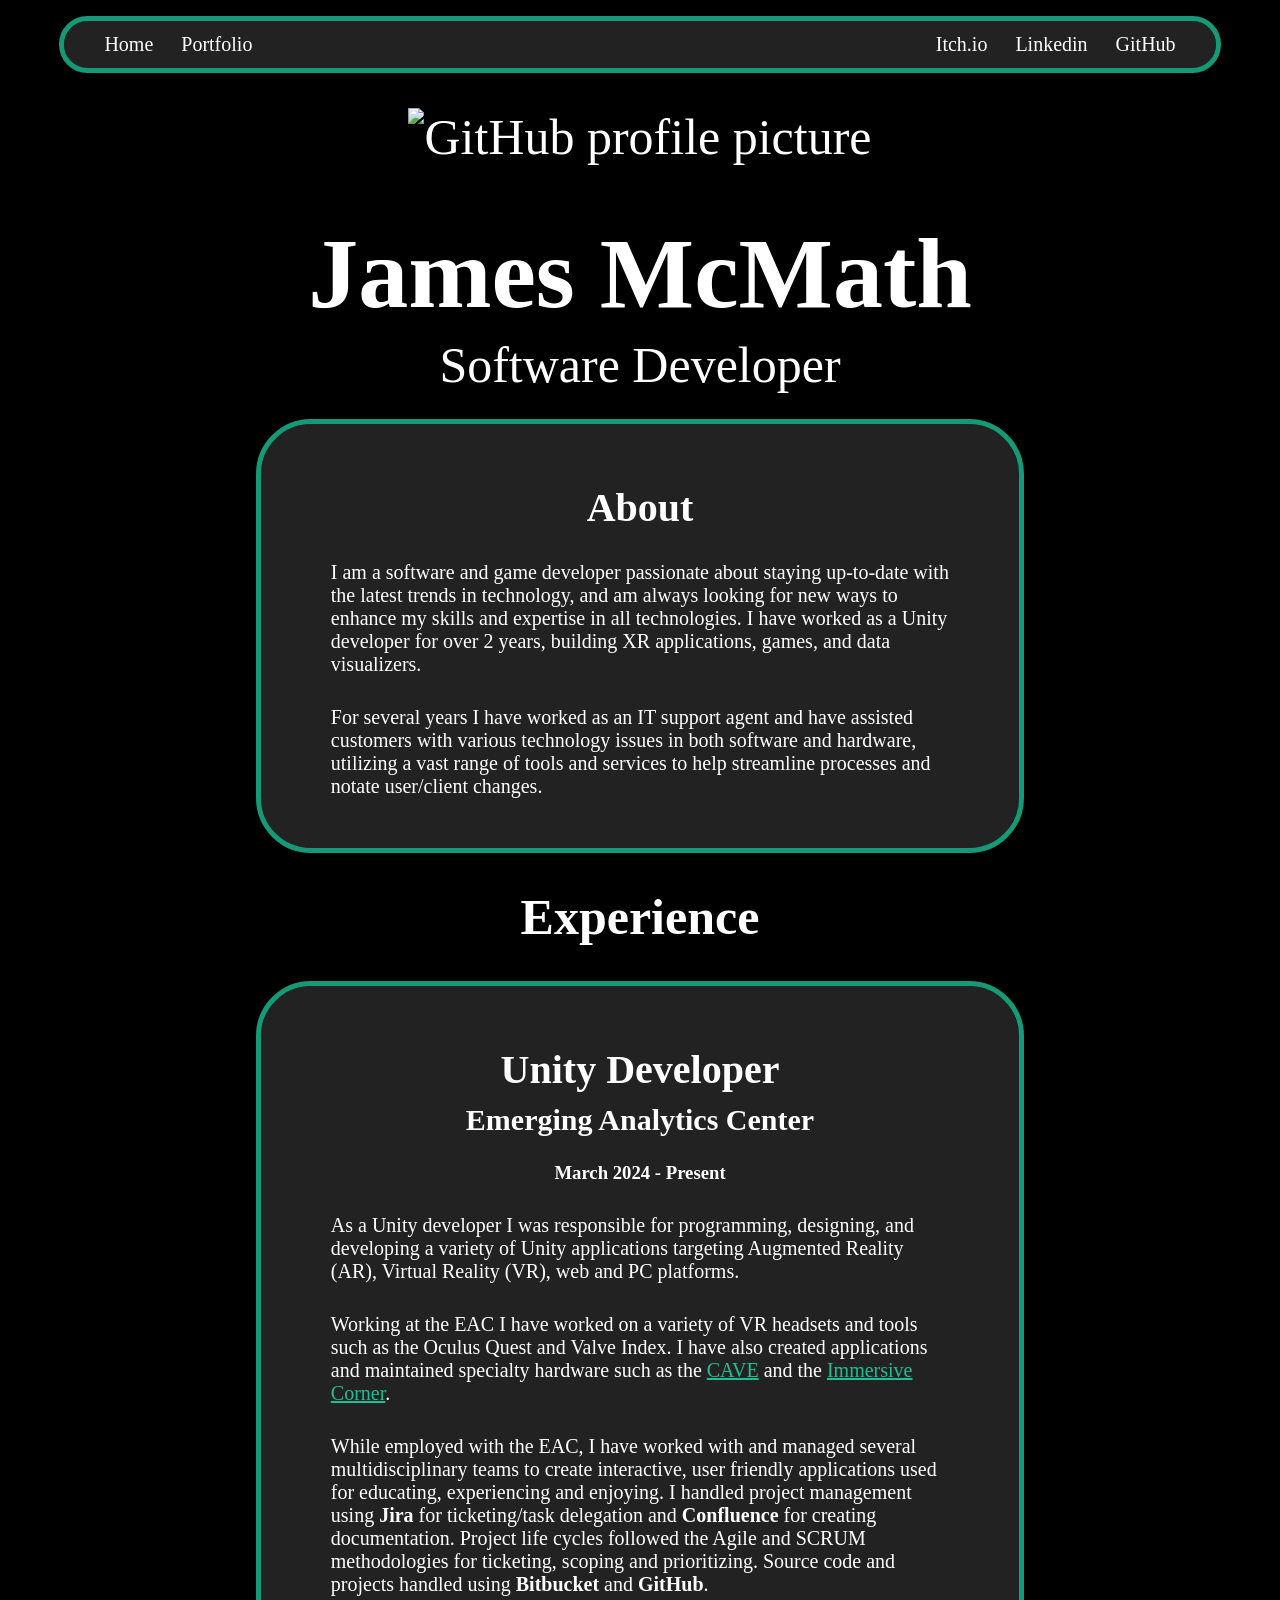
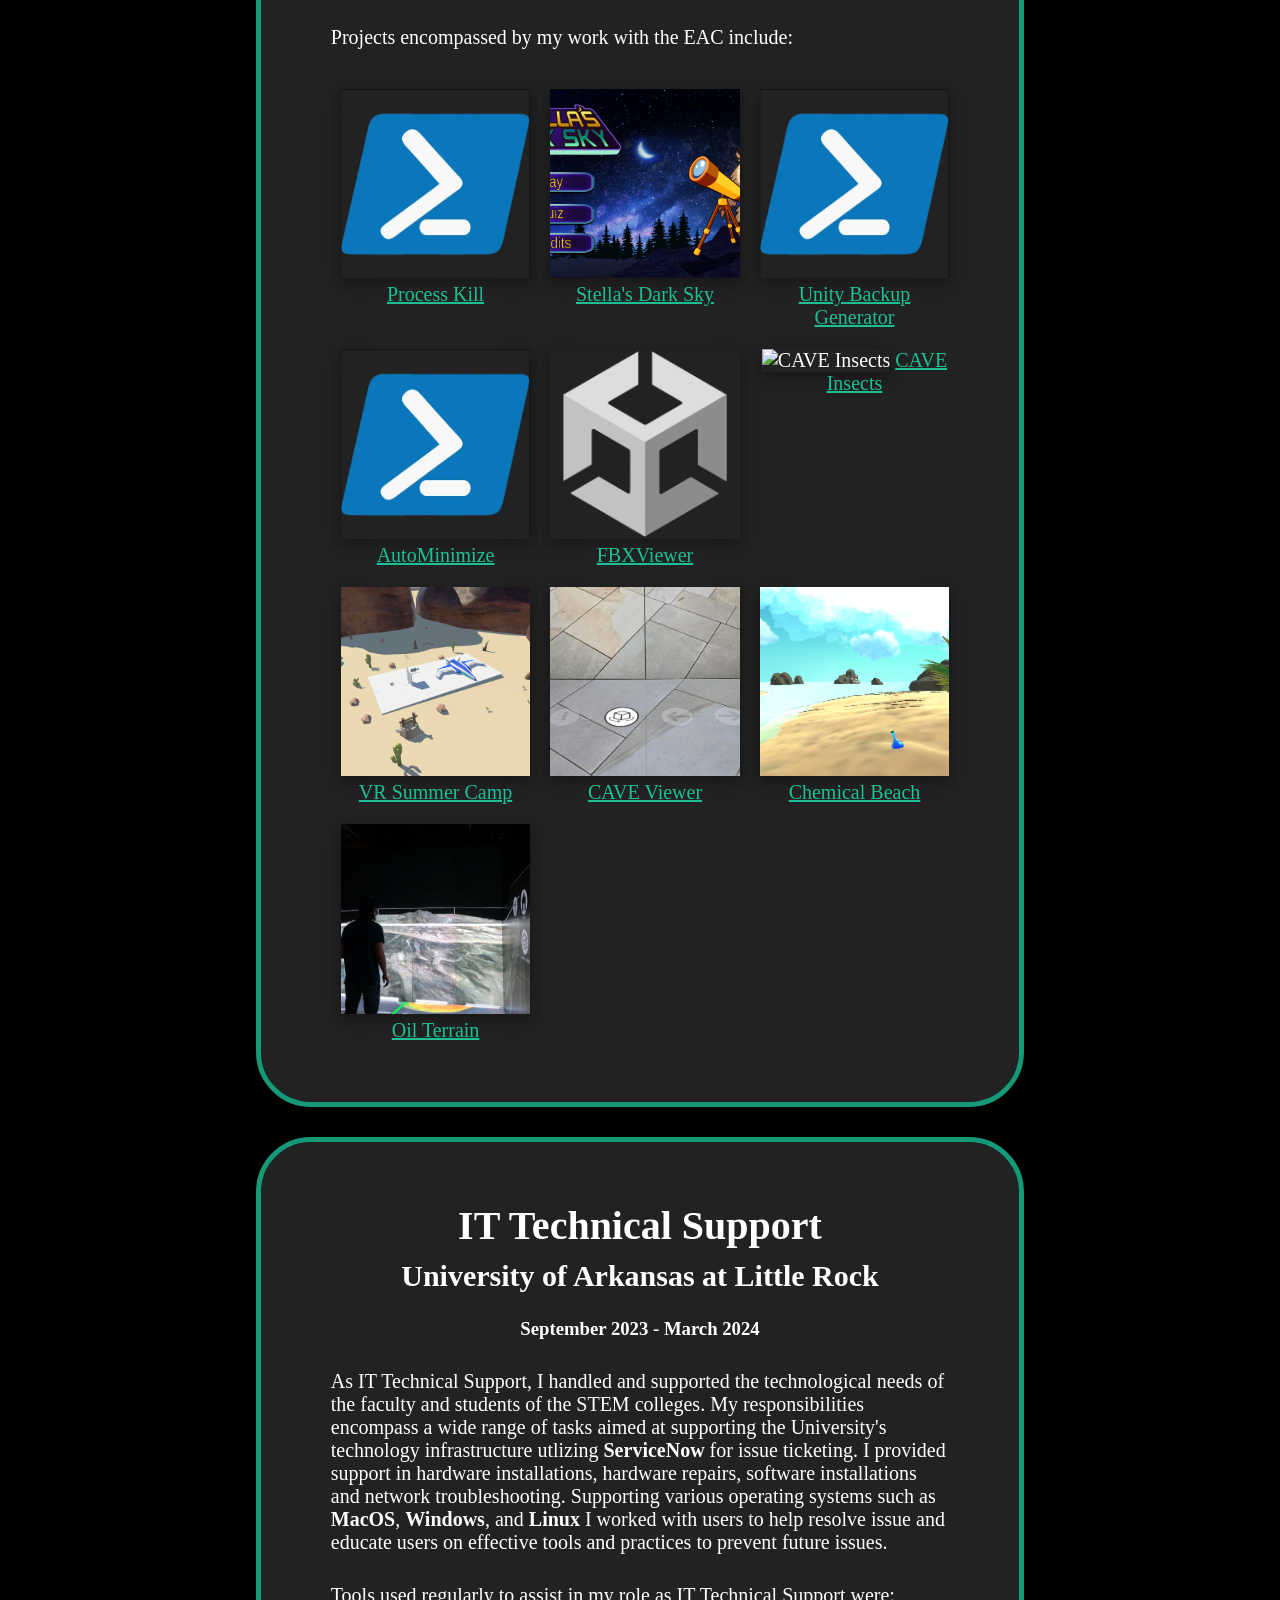
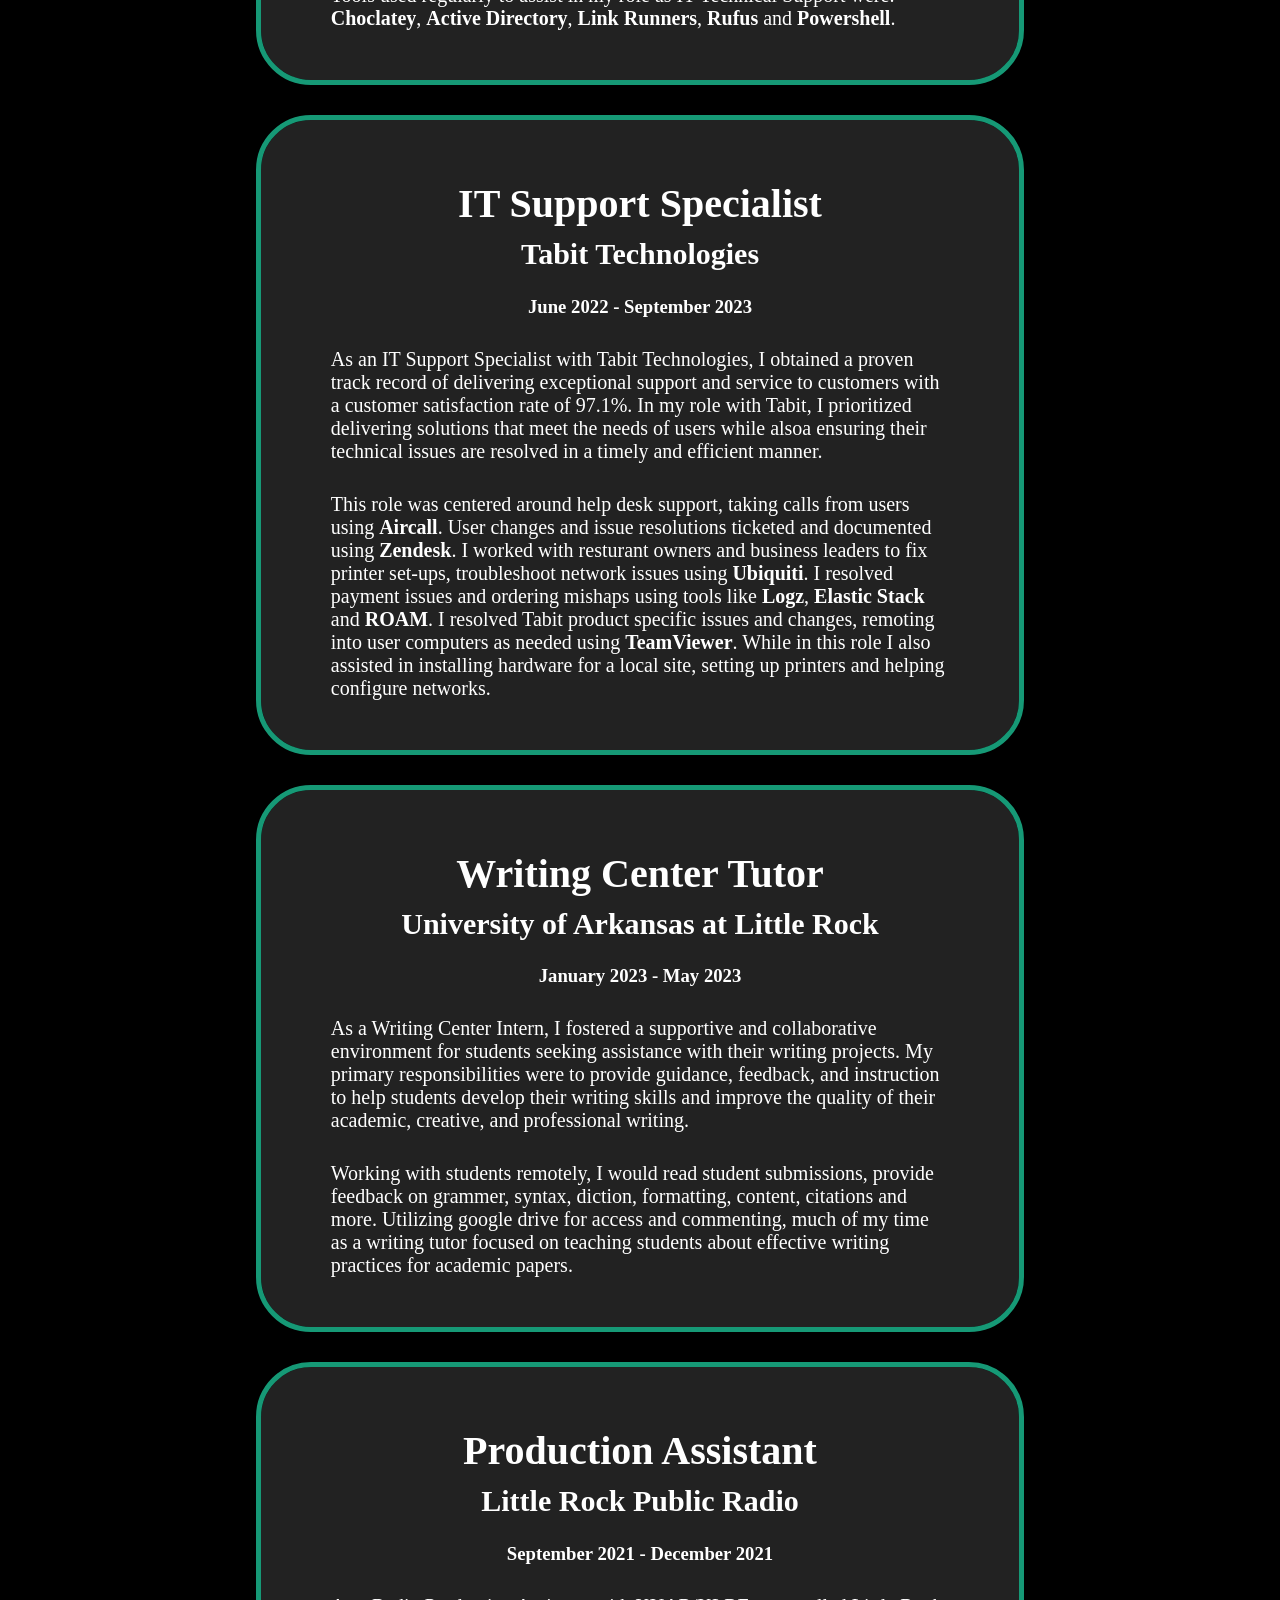
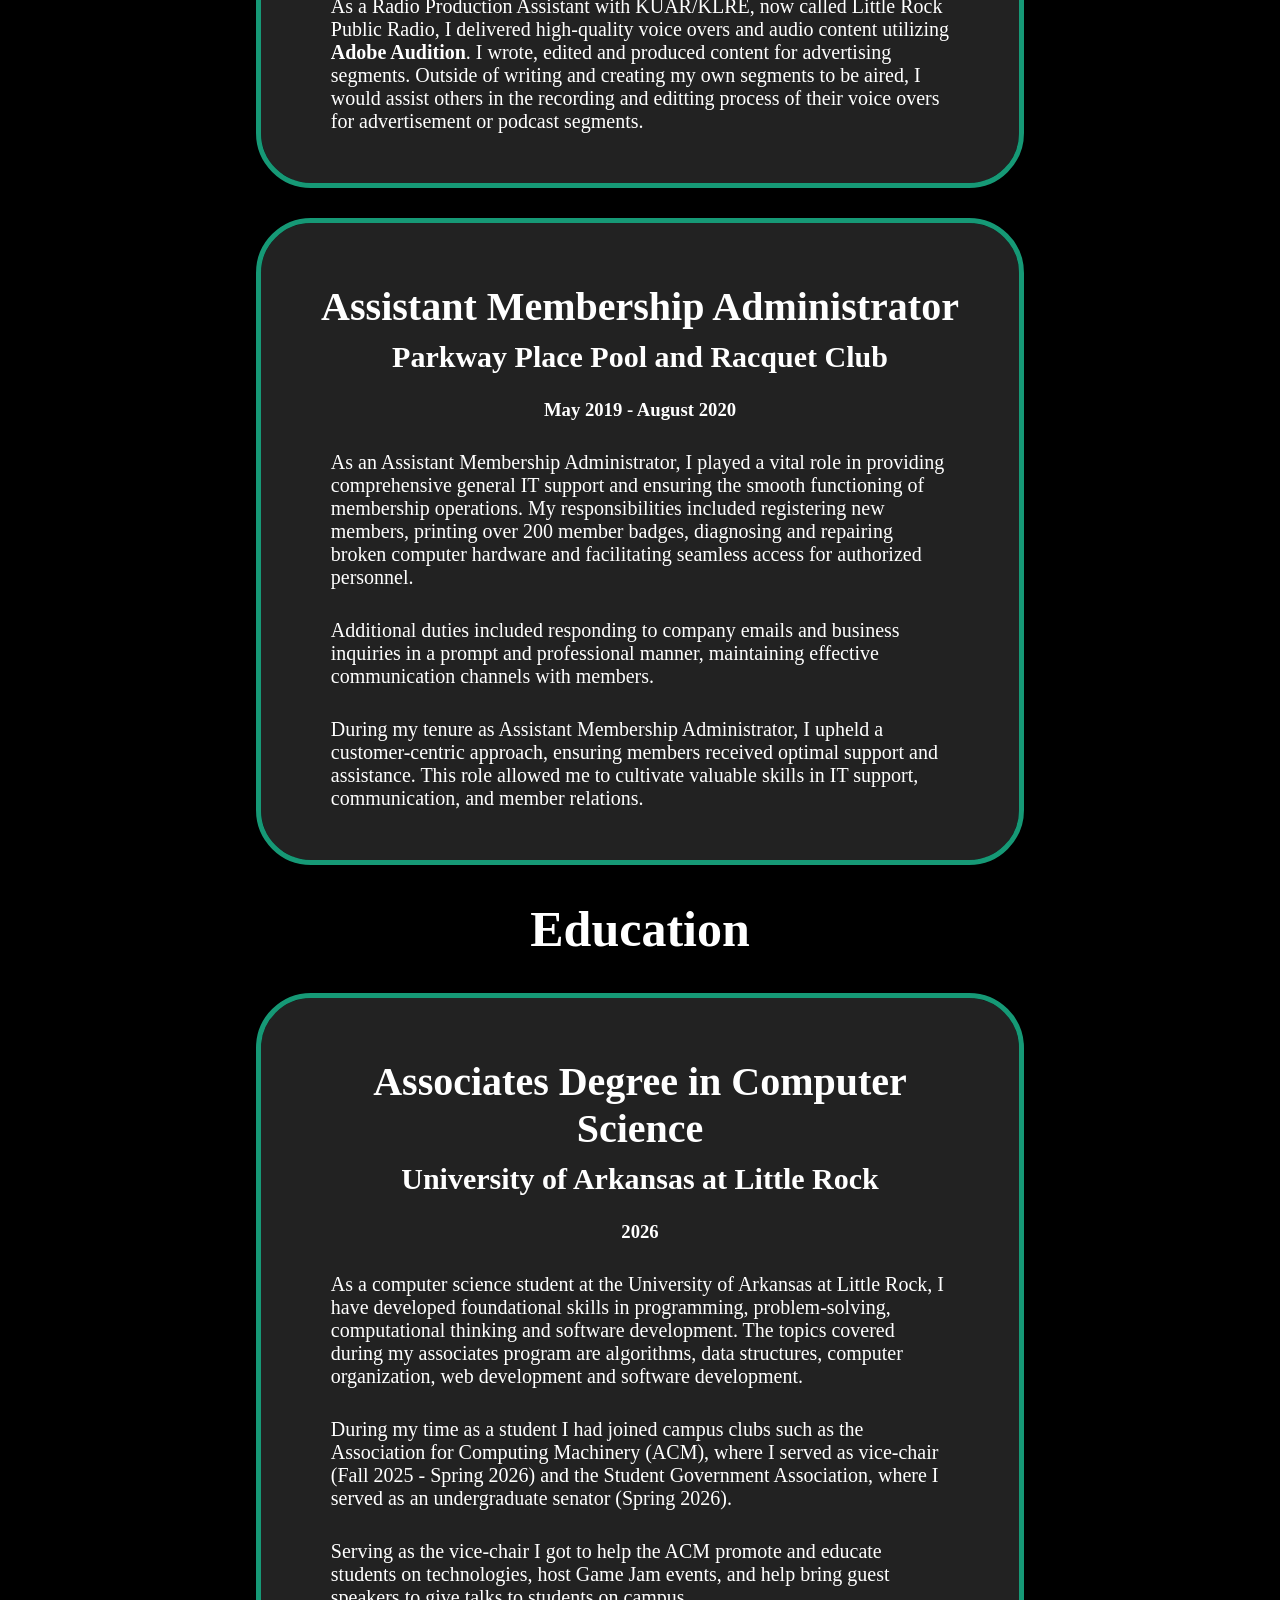
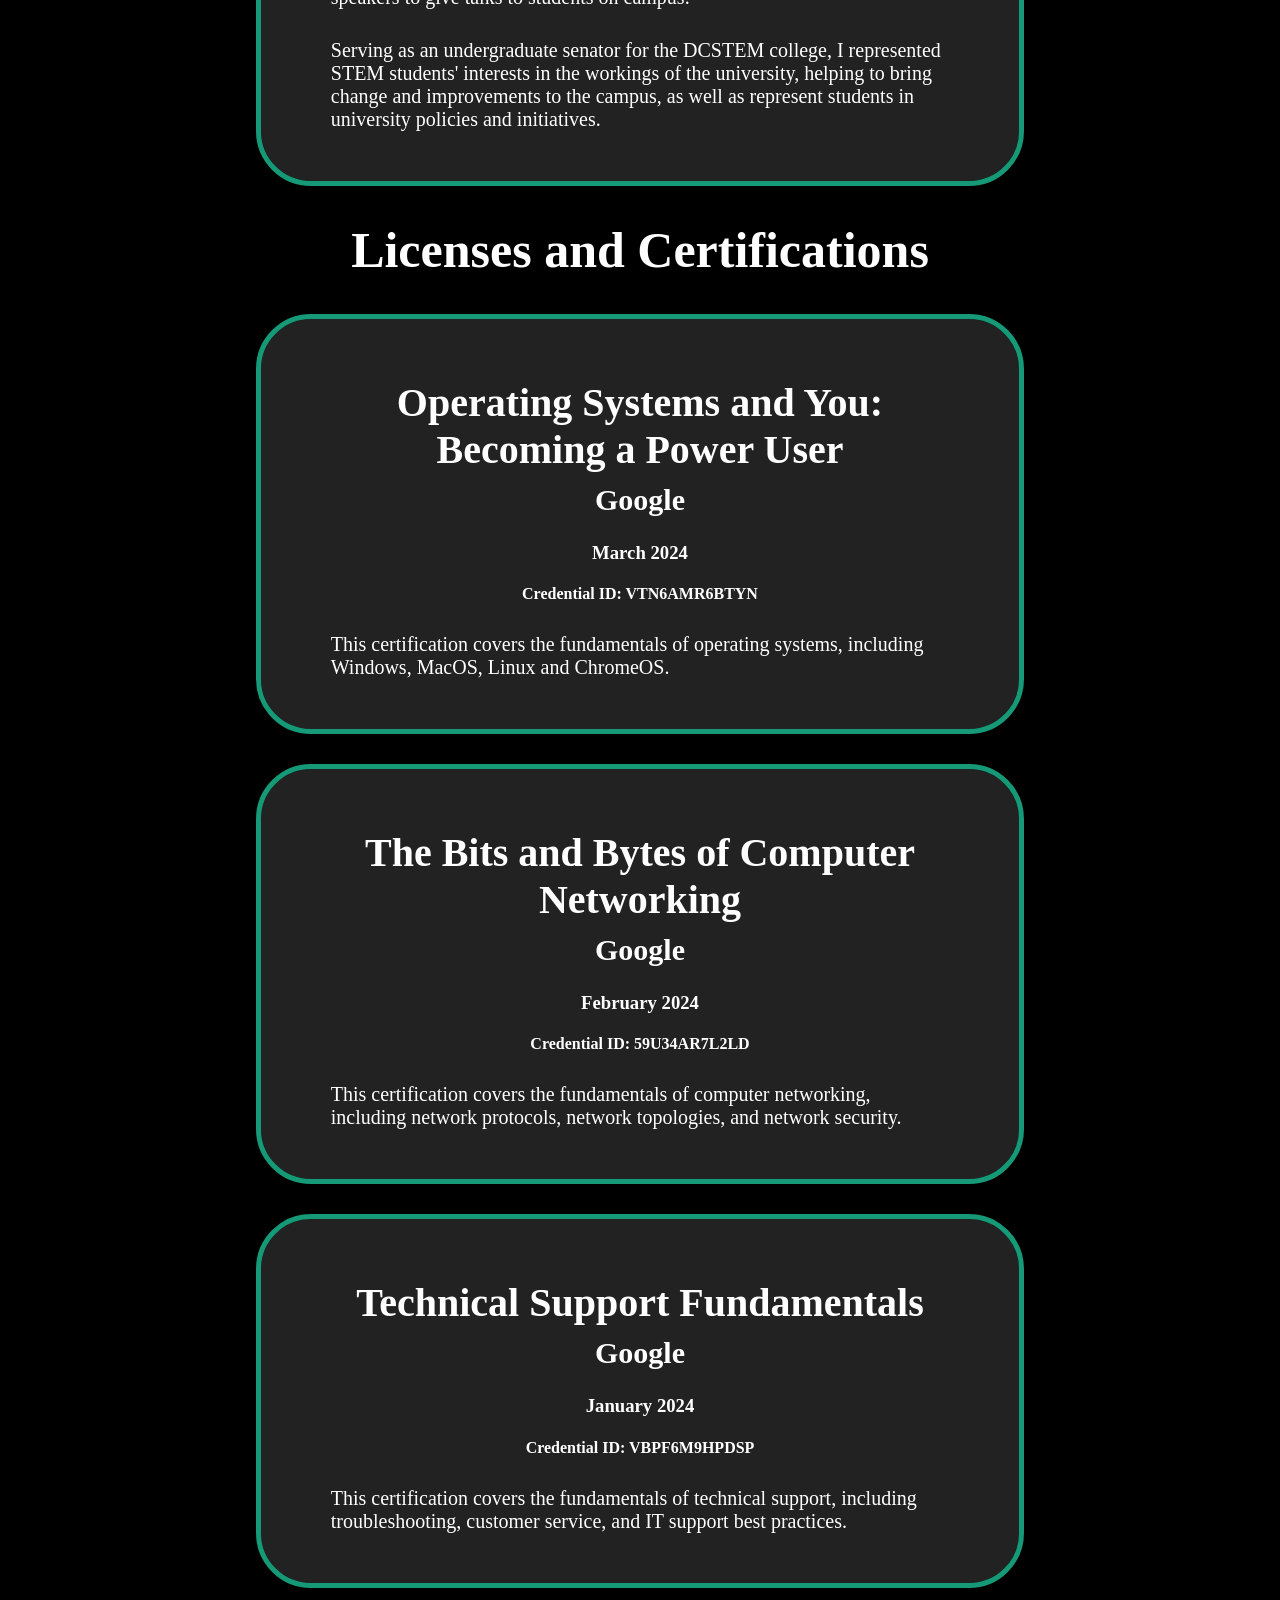
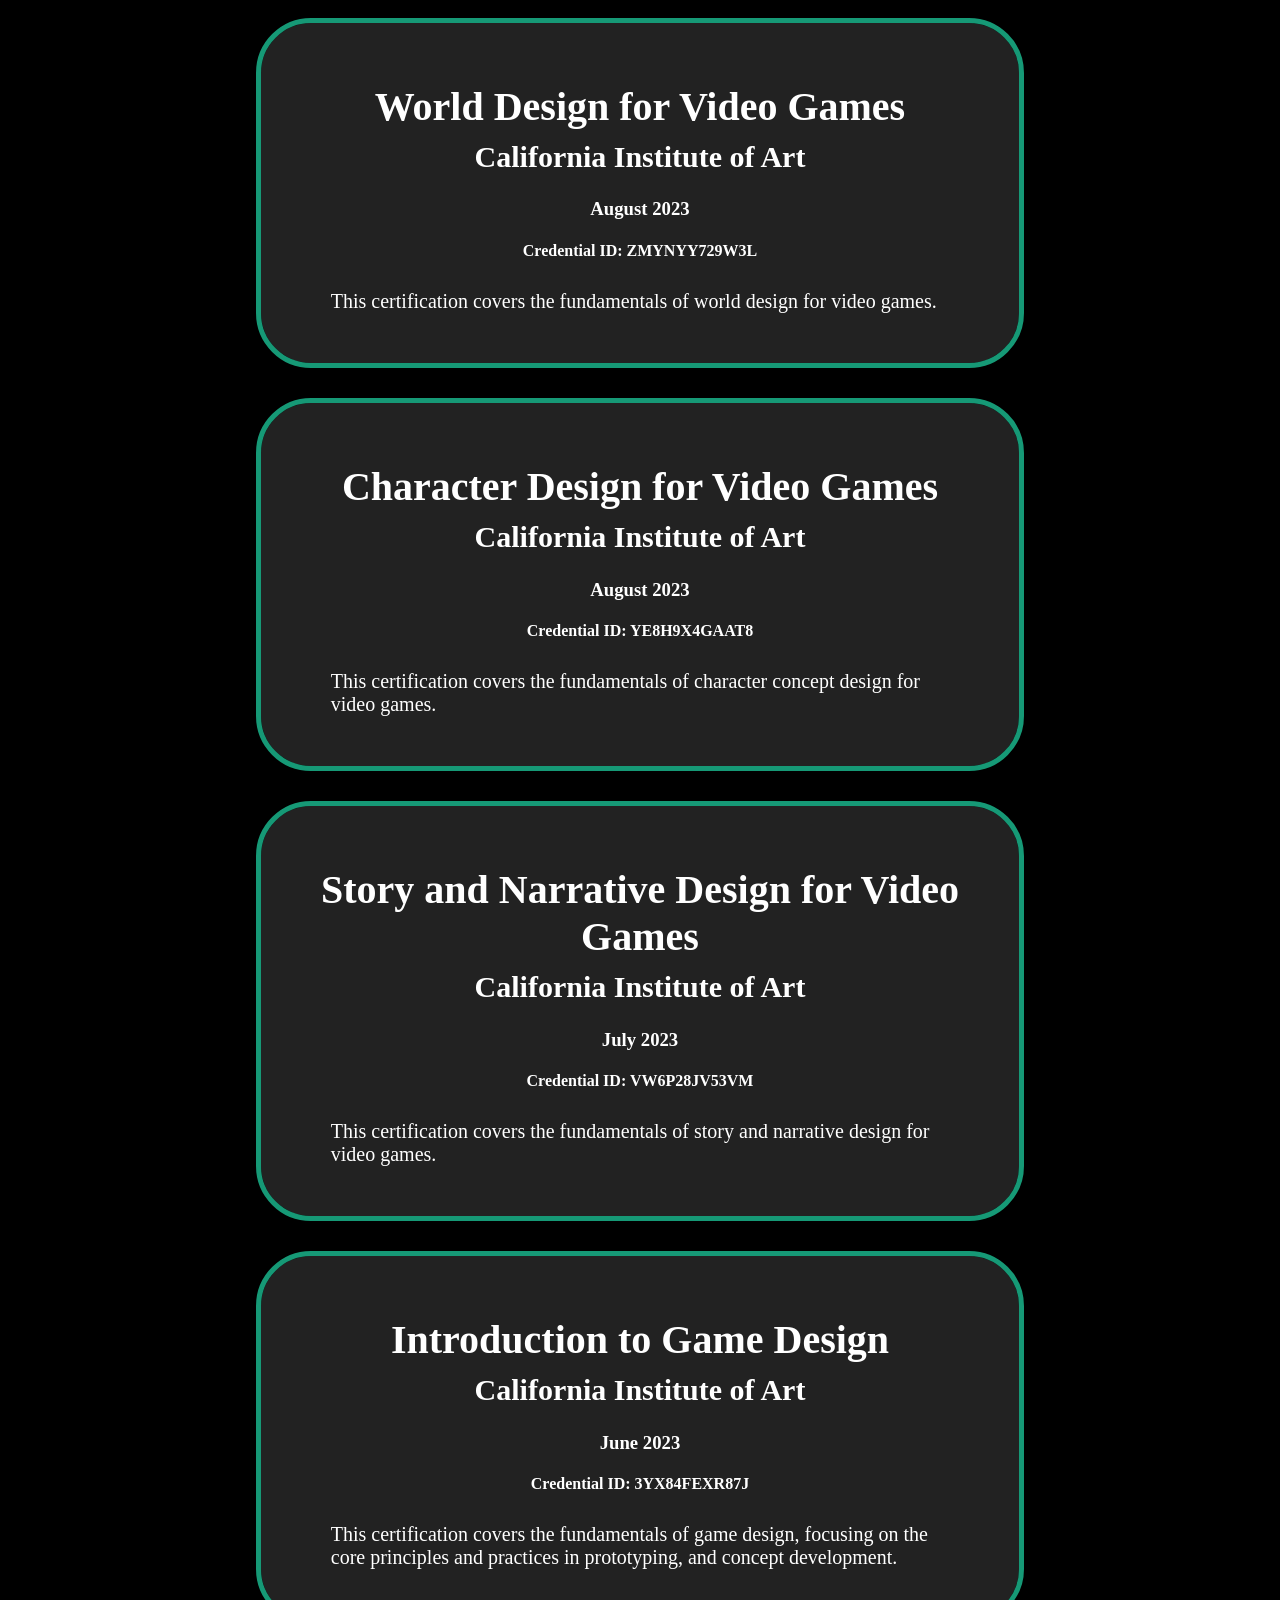
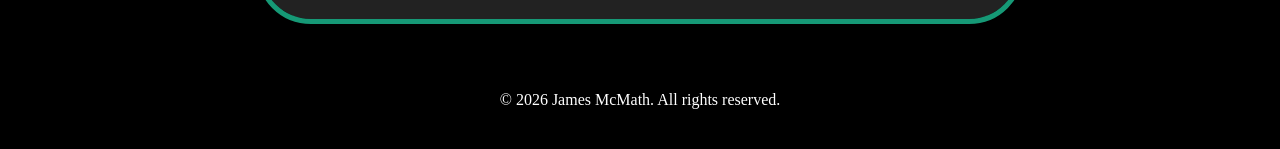
==== commit a653d225: "Added ProcessKill and T-Minus full description information. Added links to all portfolio sections." ====
--- a/index.html
+++ b/index.html
@@ -58,7 +58,7 @@
             -->
 
             <article>
-                <h1>Undergraduate Research Assistant / Unity Developer</h1>
+                <h1>Unity Developer</h1>
                 <h2><a href="https://www.ualr.edu/eac" target="_blank">Emerging Analytics Center</a></h2>
                 <h3>March 2024 - Present</h3>
                 <p>
@@ -81,6 +81,10 @@
                 <p>
                     Projects encompassed by my work with the EAC include:
                     <ul>
+                        <li>
+                            <img class="thumbnail" src="./images/powershell.png" alt="Process Kill">
+                            <a href="./pages/portfolio.html#ProcessKill">Process Kill</a>
+                        </li>
                          <li>
                             <img class="thumbnail" src="./images/StellasDarkSky.png" alt="Stella's Dark Sky">
                             <a href="./pages/portfolio.html#StellasDarkSky">Stella's Dark Sky</a>
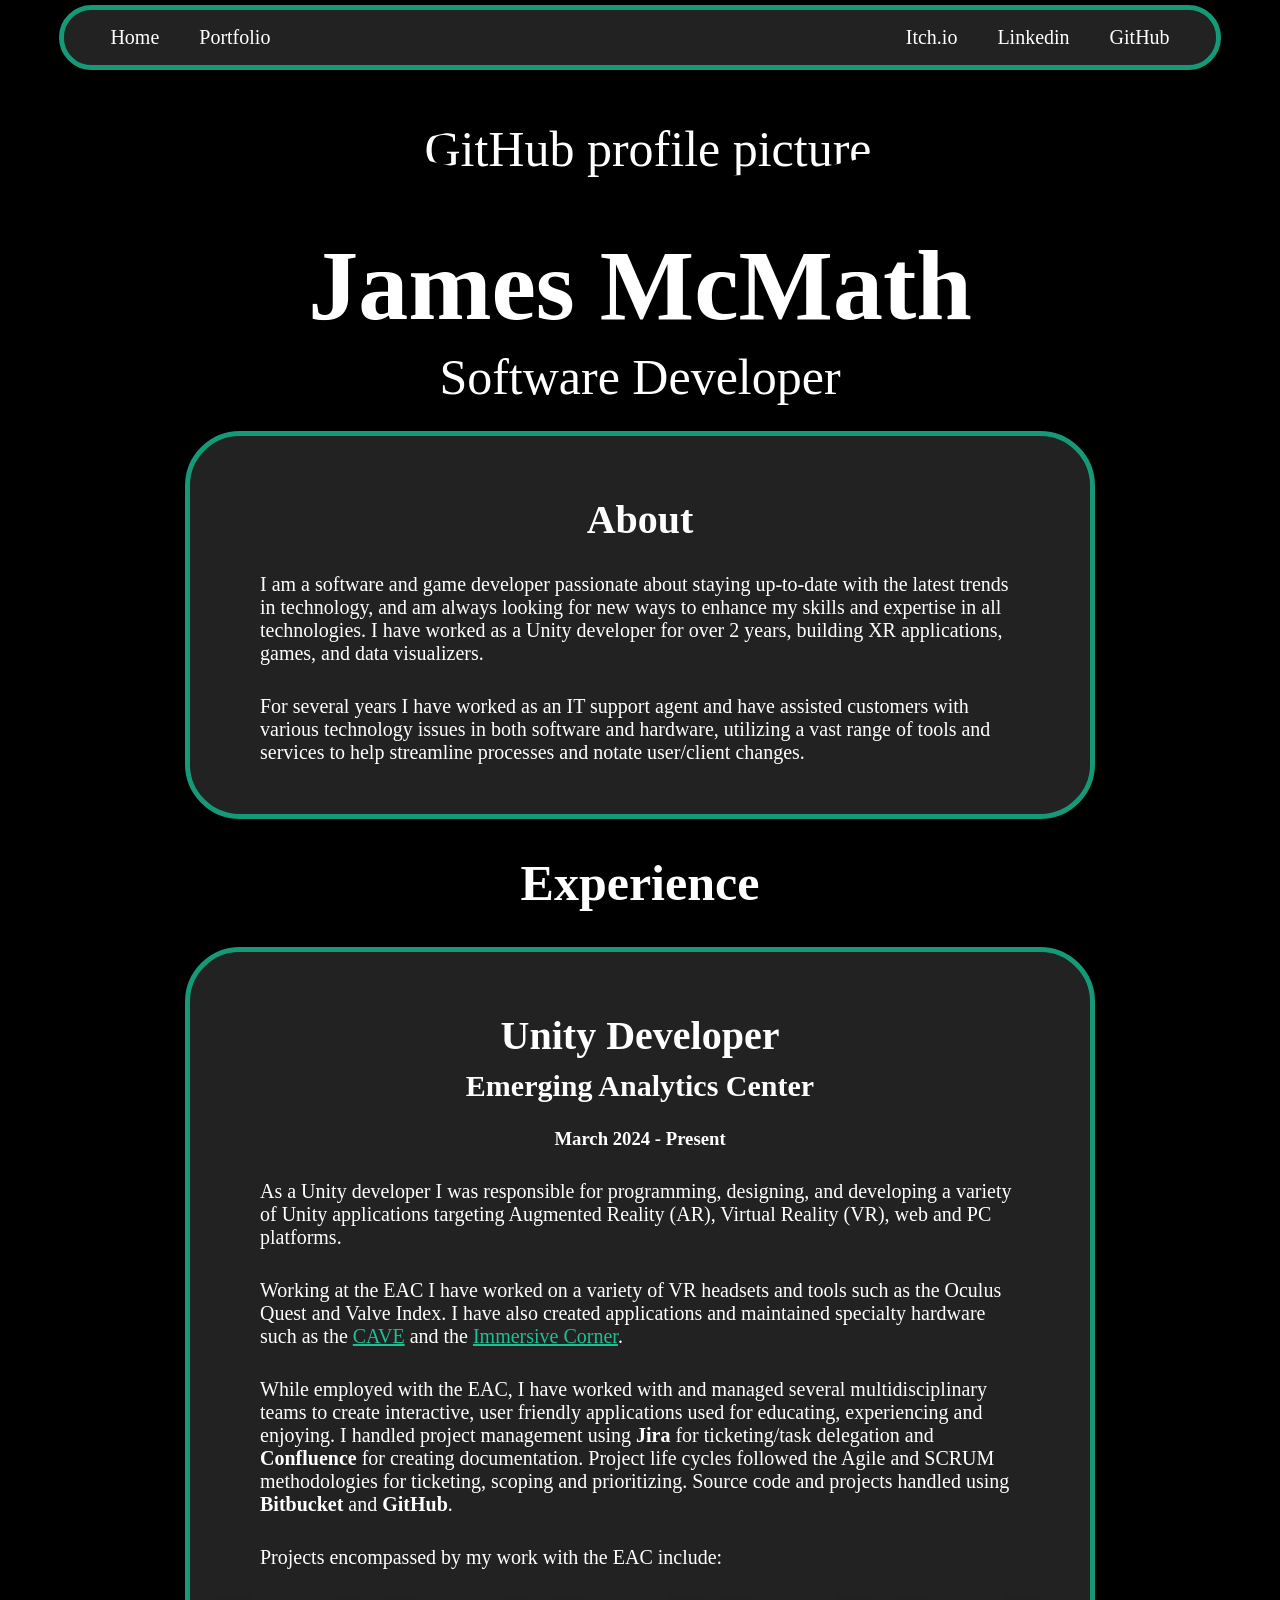
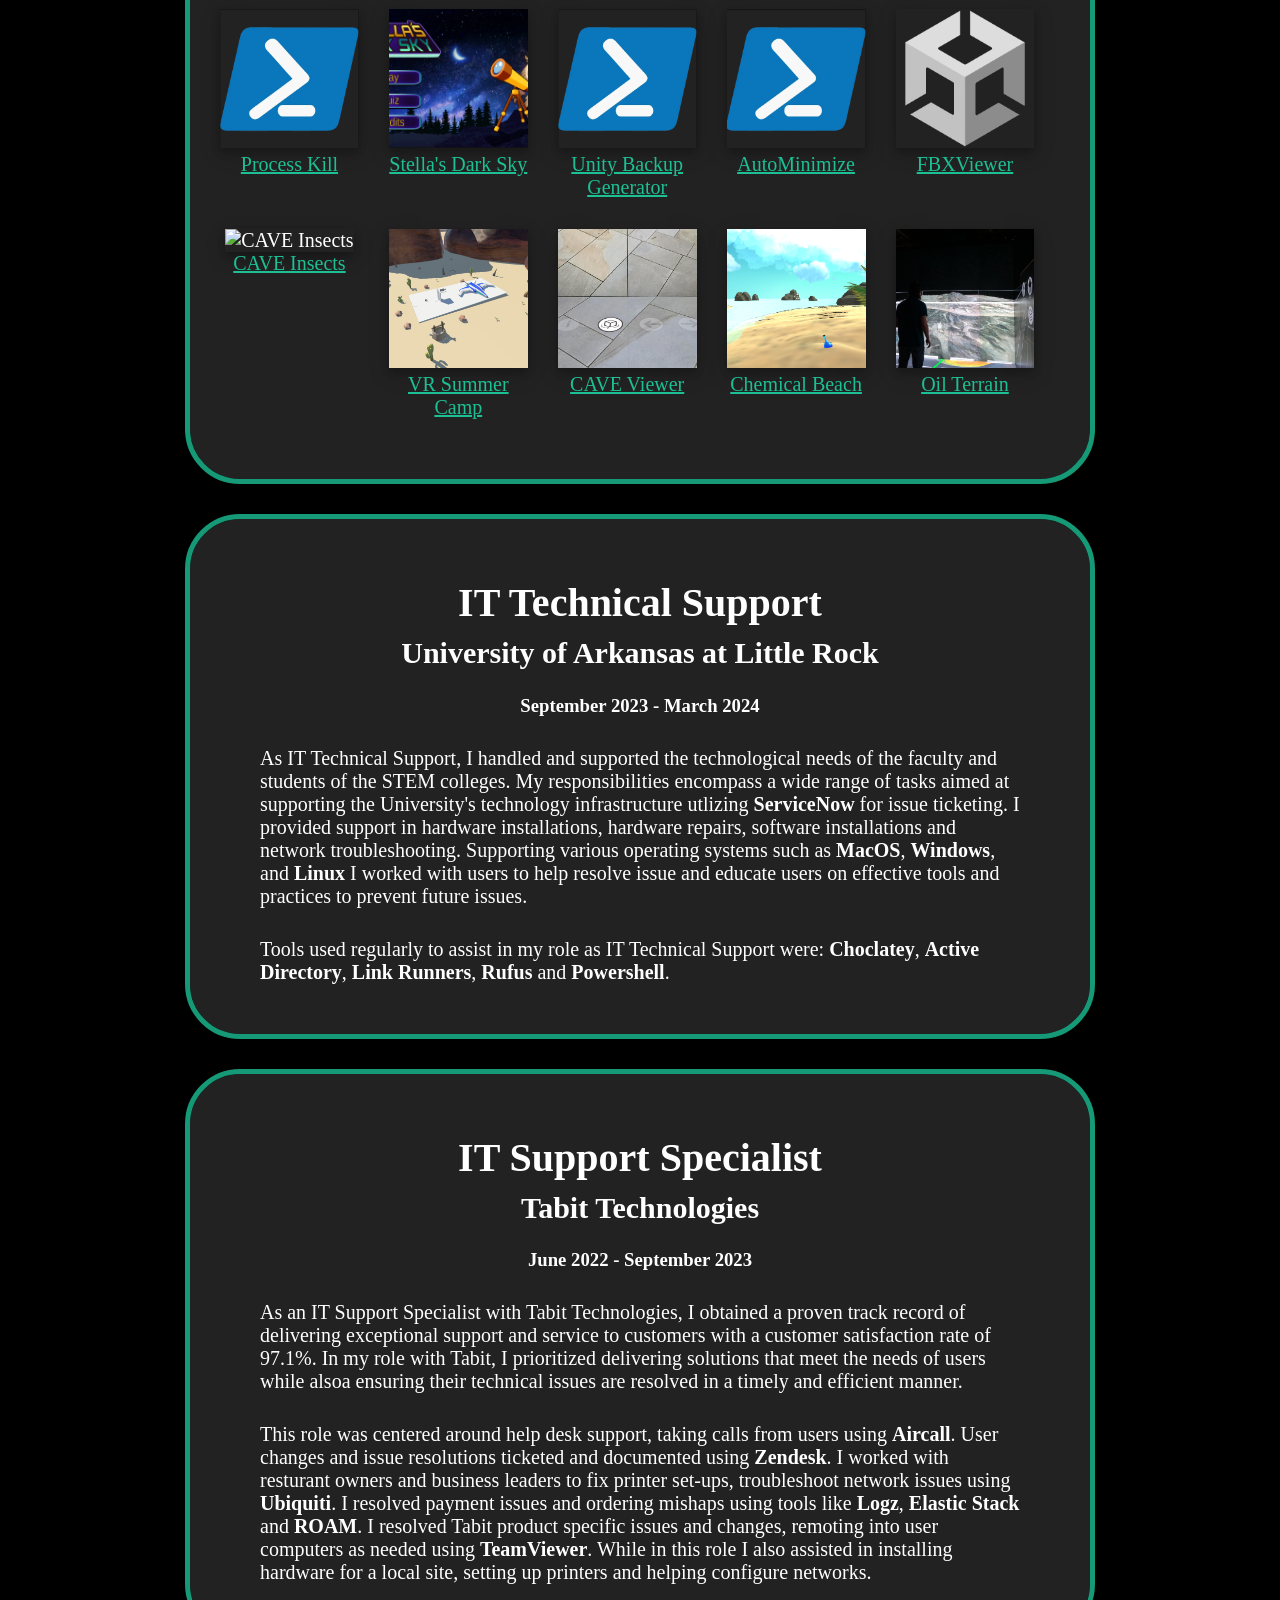
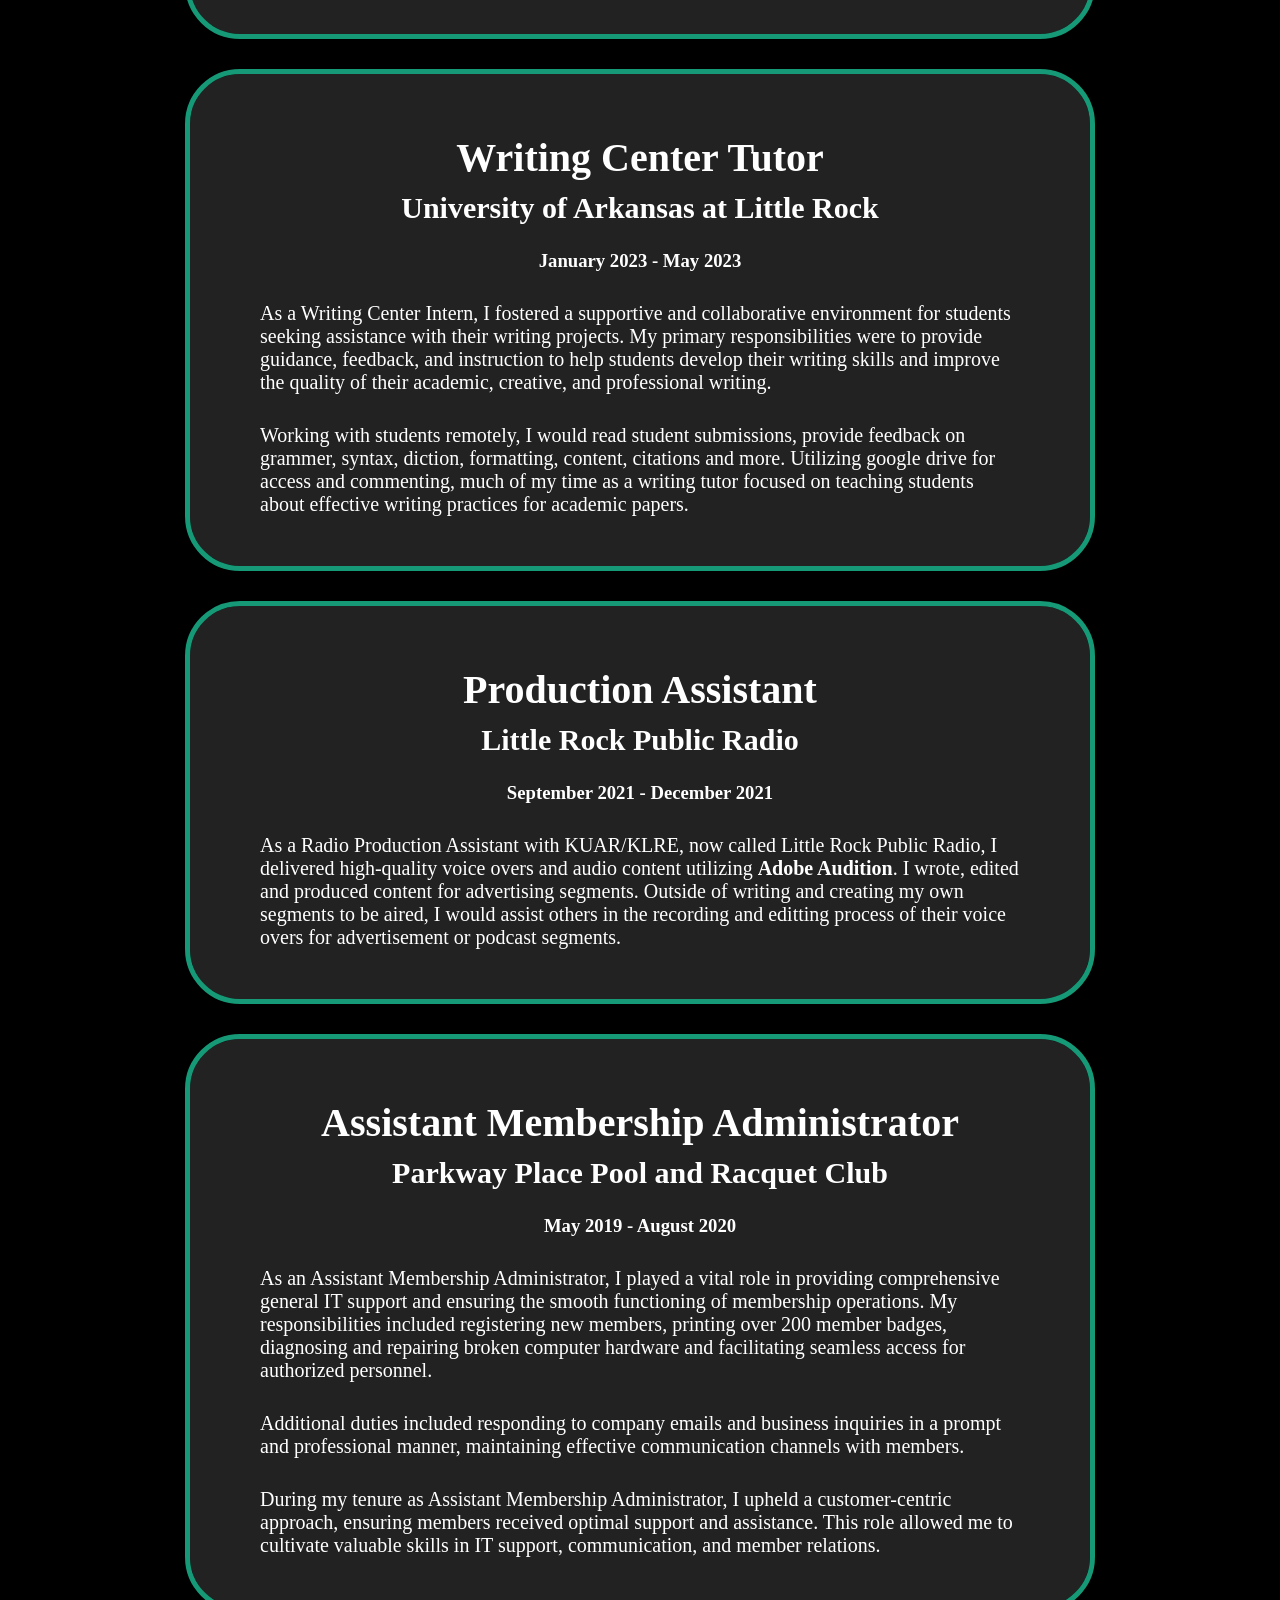
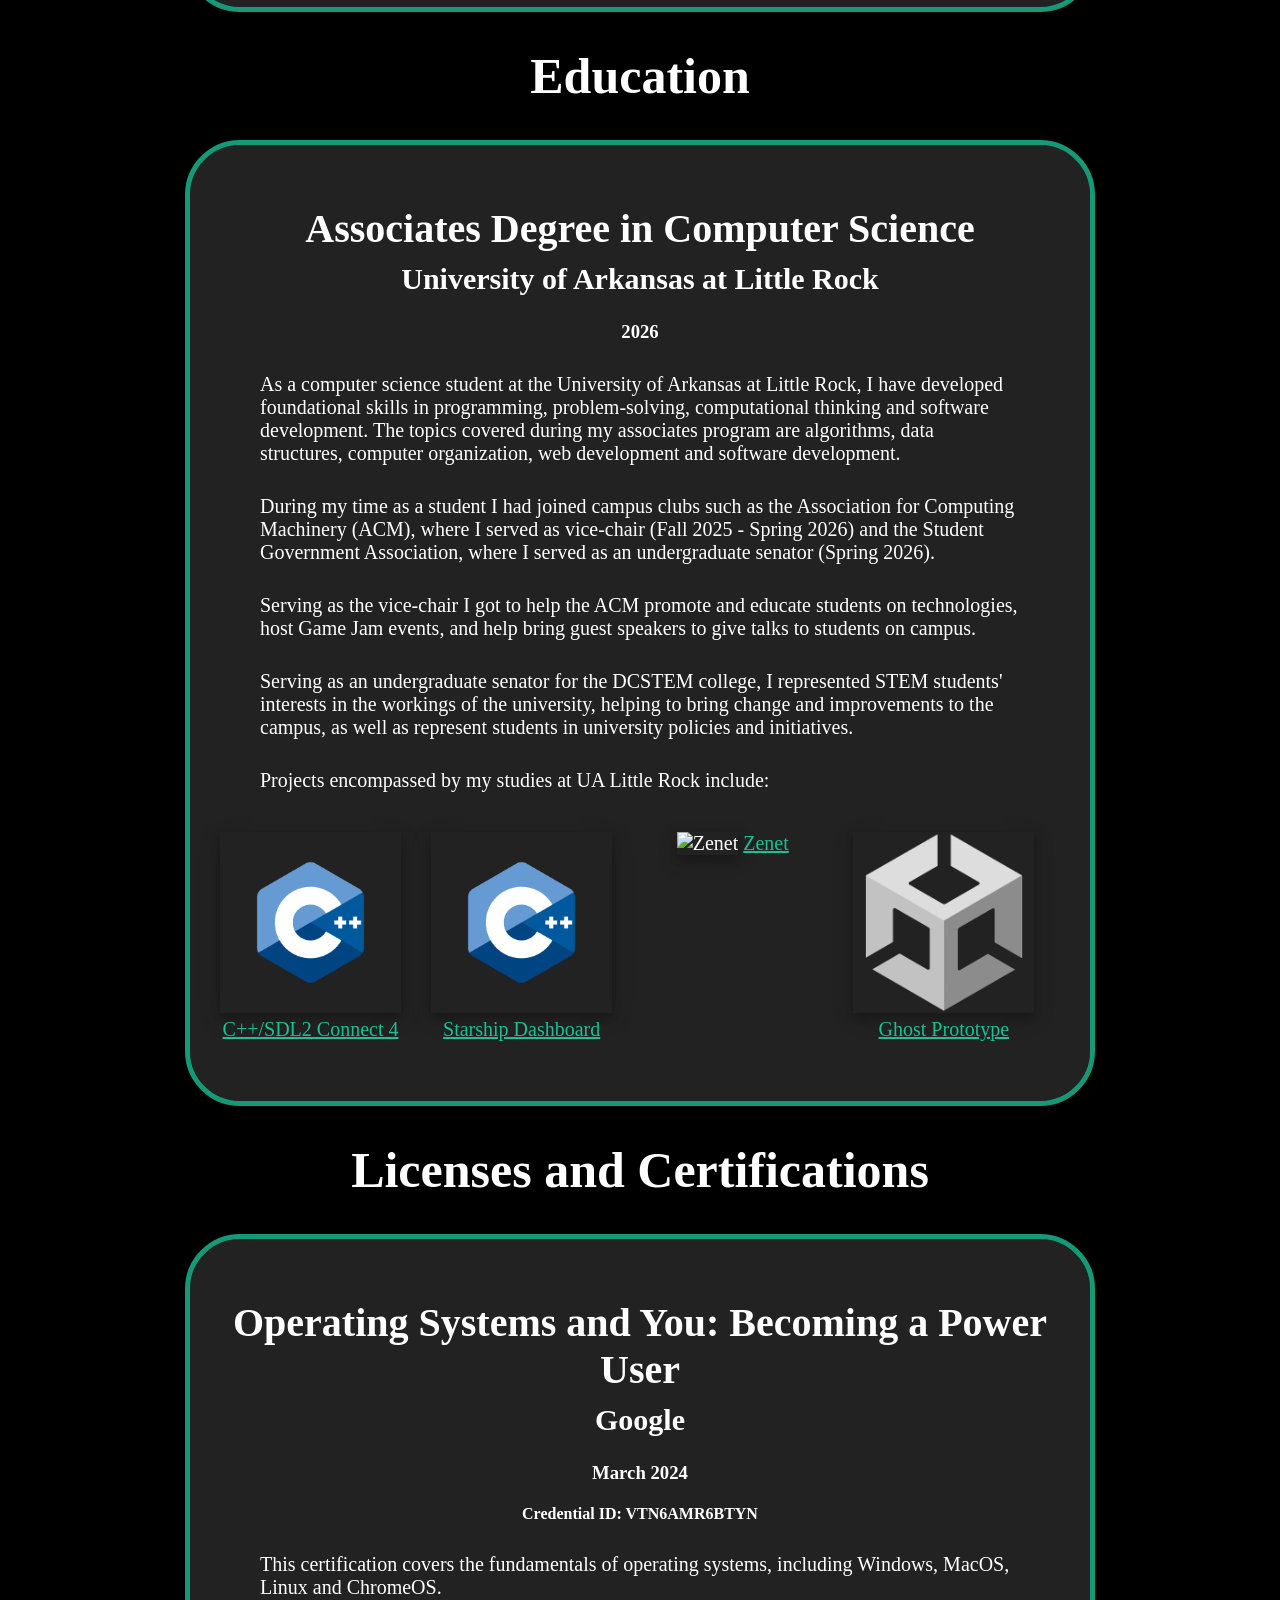
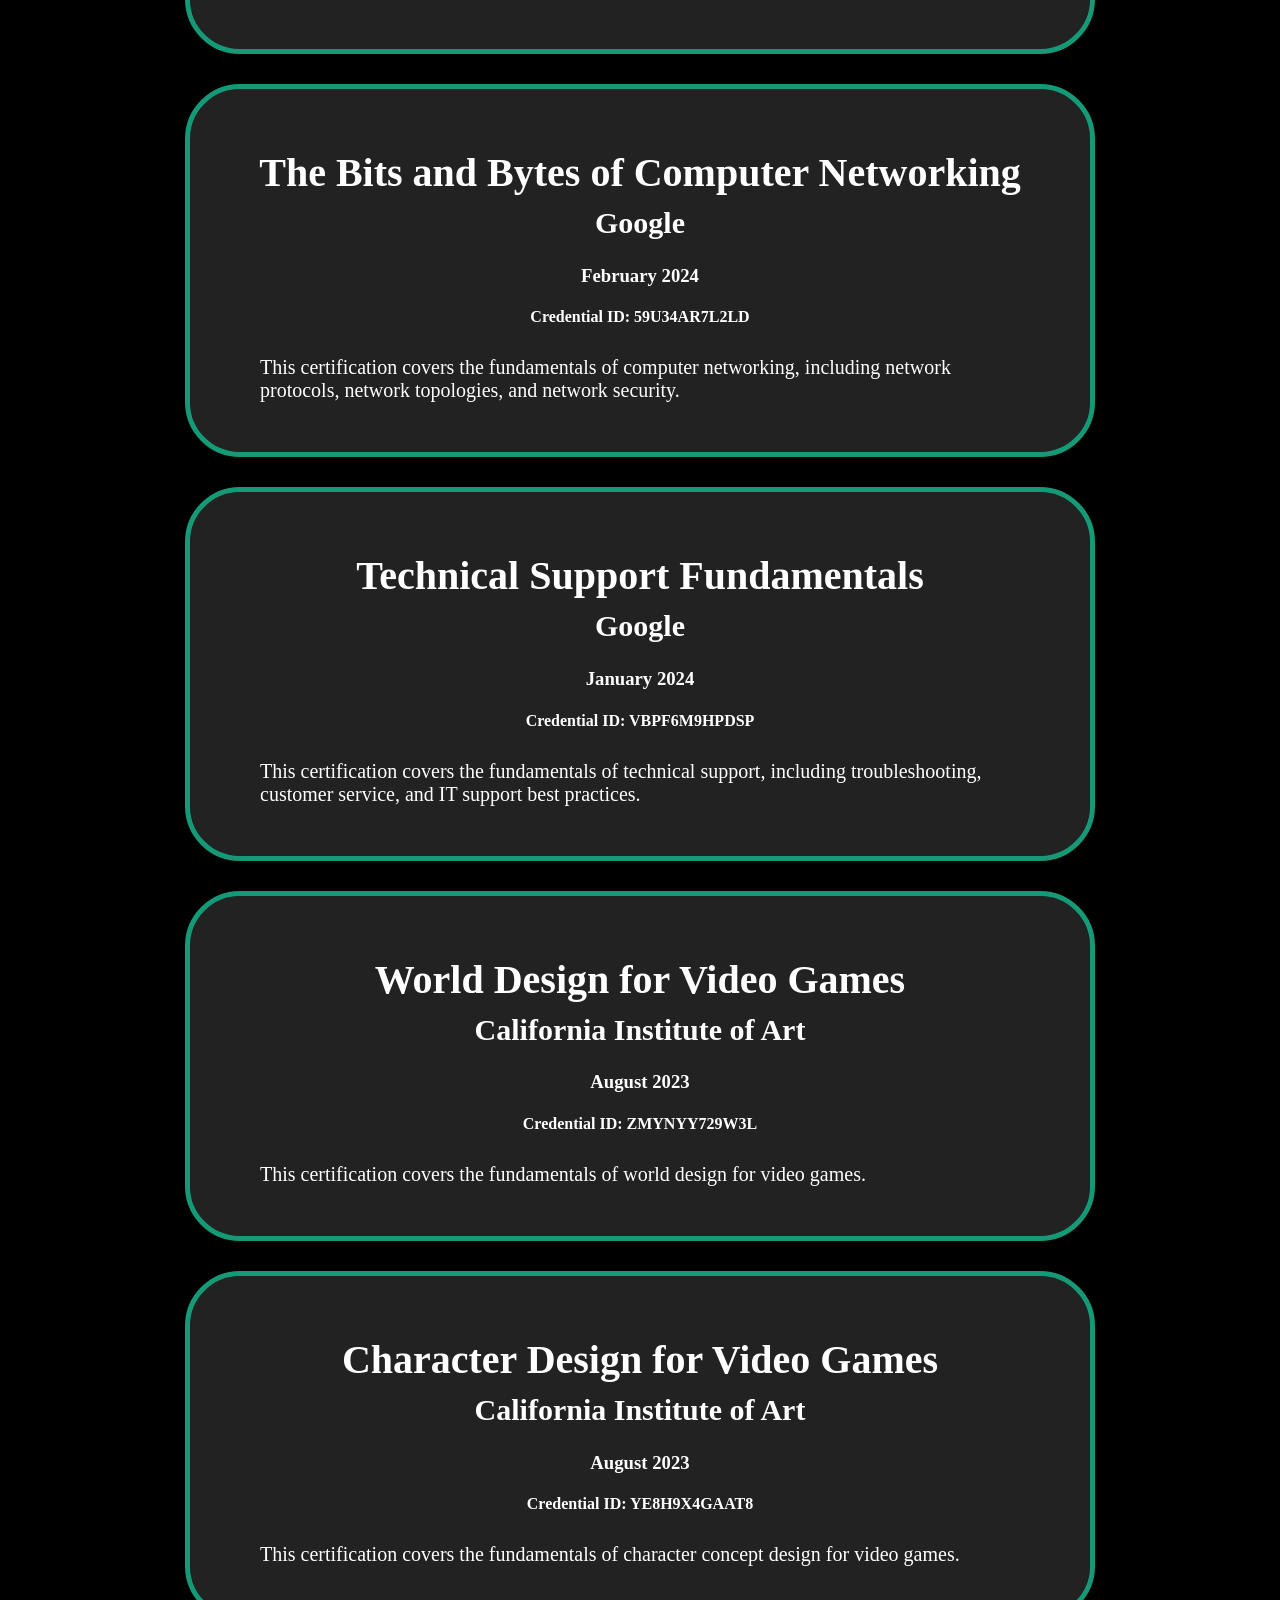
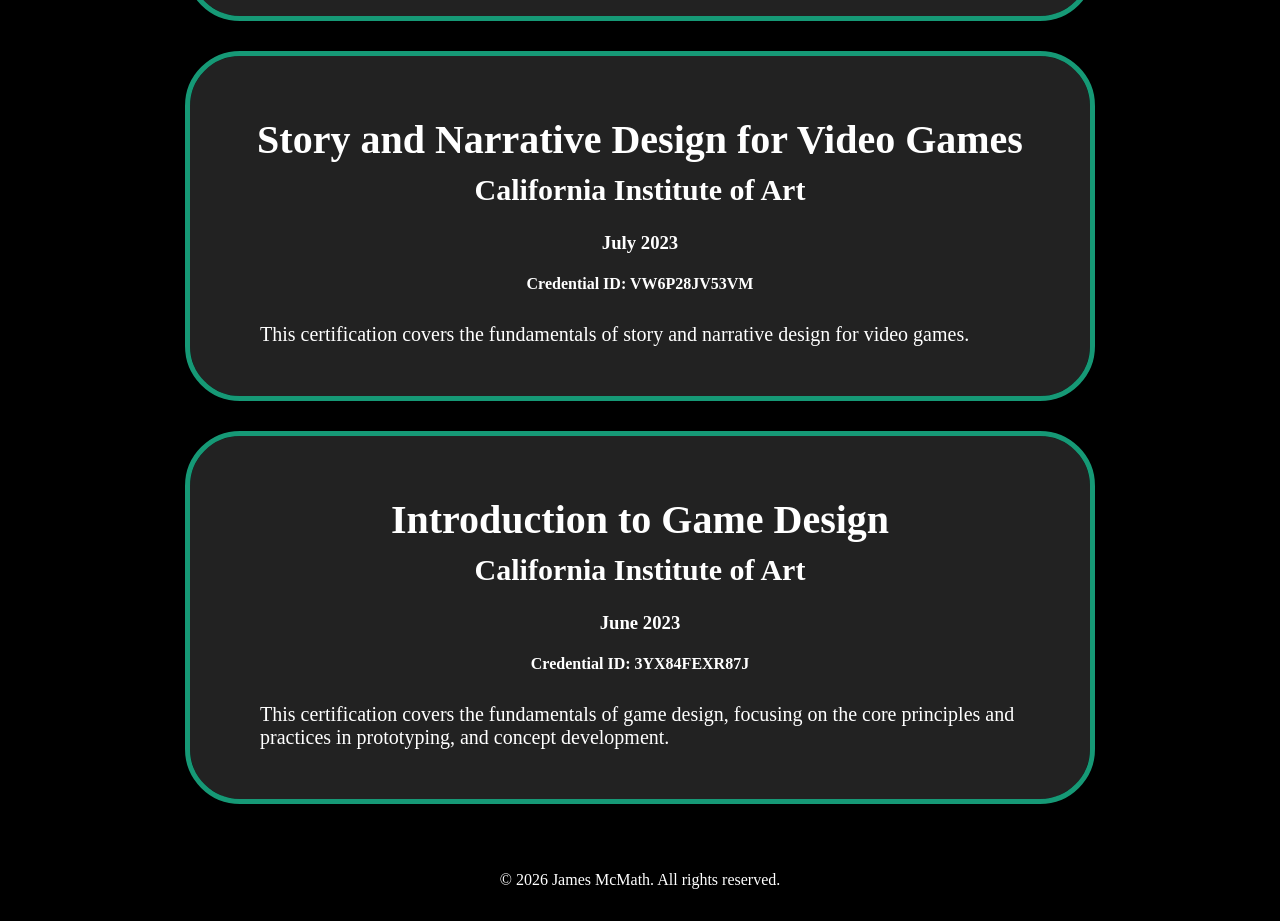
==== commit 57581191: "New content blocked out placed placeholder template for new projects. Added new project blocks to ho" ====
--- a/index.html
+++ b/index.html
@@ -247,6 +247,27 @@
                     in the workings of the university, helping to bring change and improvements to the campus, as well as 
                     represent students in university policies and initiatives.
                 </p>
+                <p>
+                    Projects encompassed by my studies at UA Little Rock include:
+                    <ul>
+                         <li>
+                            <img class="thumbnail" src="./images/C++.png" alt="C++/SDL2 Connect4">
+                            <a href="./pages/portfolio.html#Connect4">C++/SDL2 Connect 4</a>
+                        </li>
+                        <li>
+                            <img class="thumbnail" src="./images/C++.png" alt="Starship Dashboard">
+                            <a href="./pages/portfolio.html#StarshipDashboard">Starship Dashboard</a>
+                        </li>
+                         <li>
+                            <img class="thumbnail" src="./images/zenet.png" alt="Zenet">
+                            <a href="./pages/portfolio.html#Zenet">Zenet</a>
+                        </li>
+                         <li>
+                            <img class="thumbnail" src="./images/unity.png" alt="Ghost Prototype">
+                            <a href="./pages/portfolio.html#GhostPrototype">Ghost Prototype</a>
+                        </li>
+                    </ul>
+                </p>
             </article>
         </section>
         <section id="CertificationSection">
--- a/css/style.css
+++ b/css/style.css
@@ -2,8 +2,21 @@
     navigation: auto;
 }
 
+*, *::before, *::after{
+    box-sizing: border-box;
+}
+
 html{
     background-color: black;
+    -webkit-text-size-adjust: 100%;
+}
+
+body{
+    margin: 0;
+}
+
+img{
+    max-width: 100%;
 }
 
 nav{
@@ -16,7 +29,7 @@
         gap: clamp(6px, 2vw, 24px);
     }
     li{
-        font-size: clamp(14px, 2vw, 20px);
+        font-size: clamp(14px, 3.5vw, 20px);
         text-align: center;
         margin: 2px;
     }
@@ -26,13 +39,17 @@
     }
     a:hover{
         color: grey;
+    }
+    a{
+        display: inline-block;
+        padding: 10px 6px;      /* bigger tap target */
     }
 
     display: flex;
     justify-content: space-between;
     align-items: center;
     flex-wrap: wrap;
-    gap: 10px;
+    gap: 0 10px;
 
     background-color: #222222;
     border-radius: 50px;
@@ -40,20 +57,24 @@
     color: white;
 
     position: fixed;
+    top: 10px;
     left: 5%;
     right: 5%;
-    margin-top: 1%;
-    padding: 10px clamp(10px, 3vw, 40px);
-    box-sizing: border-box;
+    z-index: 100;
+    margin-top: 0;
+    padding: 4px clamp(10px, 3vw, 40px);
 }
 
 header{
     background-color: black;
     color: white;
     text-align: center;
-    font-size: 50px;
+    font-size: clamp(28px, 8vw, 50px);
     img{
-        margin: 100px 0 50px 0;
+        width: clamp(120px, 30vw, 200px);
+        height: auto;
+        border-radius: 50%;
+        margin: clamp(90px, 22vw, 120px) 0 clamp(20px, 5vw, 50px) 0;
     }
     h1{
         margin: 0px 0 5px 0;
@@ -70,14 +91,14 @@
 section{
     h1{
         text-align: center;
-        font-size: 50px;
-        margin: 40px;
-    }
-}
-
-article{ 
+        font-size: clamp(28px, 7vw, 50px);
+        margin: clamp(20px, 5vw, 40px) 10px;
+    }
+}
+
+article{
     h1{
-        font-size: 40px;
+        font-size: clamp(22px, 5.5vw, 40px);
         margin-bottom: 10px;
     }
     h2{
@@ -88,16 +109,16 @@
         a:hover{
             color: grey;
         }
-        font-size: 30px;
+        font-size: clamp(18px, 4vw, 30px);
         margin-top: 10px;
     }
     p{
-        font-size: 20px;
+        font-size: clamp(16px, 2.5vw, 20px);
         text-align: left;
-        margin: 30px;
-        padding: 0px 20px 0px 20px;
-    }
-     a:link, a:visited, a:active{
+        margin: clamp(12px, 3vw, 30px);
+        padding: 0 clamp(0px, 2vw, 20px);
+    }
+    a:link, a:visited, a:active{
         color: #1cc094;
     }
     a:hover{
@@ -106,15 +127,17 @@
     ul{
         list-style-type: none;
         display: grid;
-        grid-template-columns: repeat(3, 1fr);
+        grid-template-columns: repeat(auto-fit, minmax(140px, 1fr));
         grid-auto-rows: minmax(100px, auto);
-        font-size: 20px;
-        margin: 10px;
-        padding-right: 30px;
+        gap: 10px;
+        font-size: clamp(16px, 2.5vw, 20px);
+        margin: 10px 0;
+        padding: 0 clamp(0px, 2vw, 30px) 0 0;
     }
     li{
         align-items: center;
         margin: 10px;
+        overflow-wrap: anywhere;   /* long project names never push the grid wider */
     }
     img{
         width: 80%;
@@ -125,18 +148,20 @@
     }
 
     background-color: #222222;
-    border-radius: 50px;
+    border-radius: clamp(25px, 6vw, 50px);
     outline: 5px solid #169976;
-    padding: 20px;
+    padding: clamp(15px, 3vw, 20px);
     margin-top: 20px;
     margin-bottom: 40px;
-    margin-left: 20%;
-    margin-right: 20%;
+    margin-left: auto;
+    margin-right: auto;
+    width: min(900px, 92%);
     text-align: center;
+    overflow-wrap: break-word;
 }
 
 #PortfolioHeader{
-    padding-top: 100px;
+    padding-top: clamp(90px, 22vw, 100px);
 }
 
 .thumbnail{
@@ -147,14 +172,37 @@
 
 .projectImage{
     width: 100%;
+    max-width: 100%;
     aspect-ratio: 2;
     object-fit: contain;
 }
 
-
 footer{
     background-color: black;
     color: white;
     text-align: center;
     padding: 1em;
 }
+
+/* Phones */
+@media (max-width: 600px){
+    nav{
+        left: 3%;
+        right: 3%;
+        outline-width: 3px;
+        justify-content: center;
+    }
+    article{
+        width: 94%;
+        outline-width: 3px;
+    }
+    article img{
+        width: 100%;
+    }
+}
+
+@media (prefers-reduced-motion: reduce){
+    @view-transition{
+        navigation: none;
+    }
+}
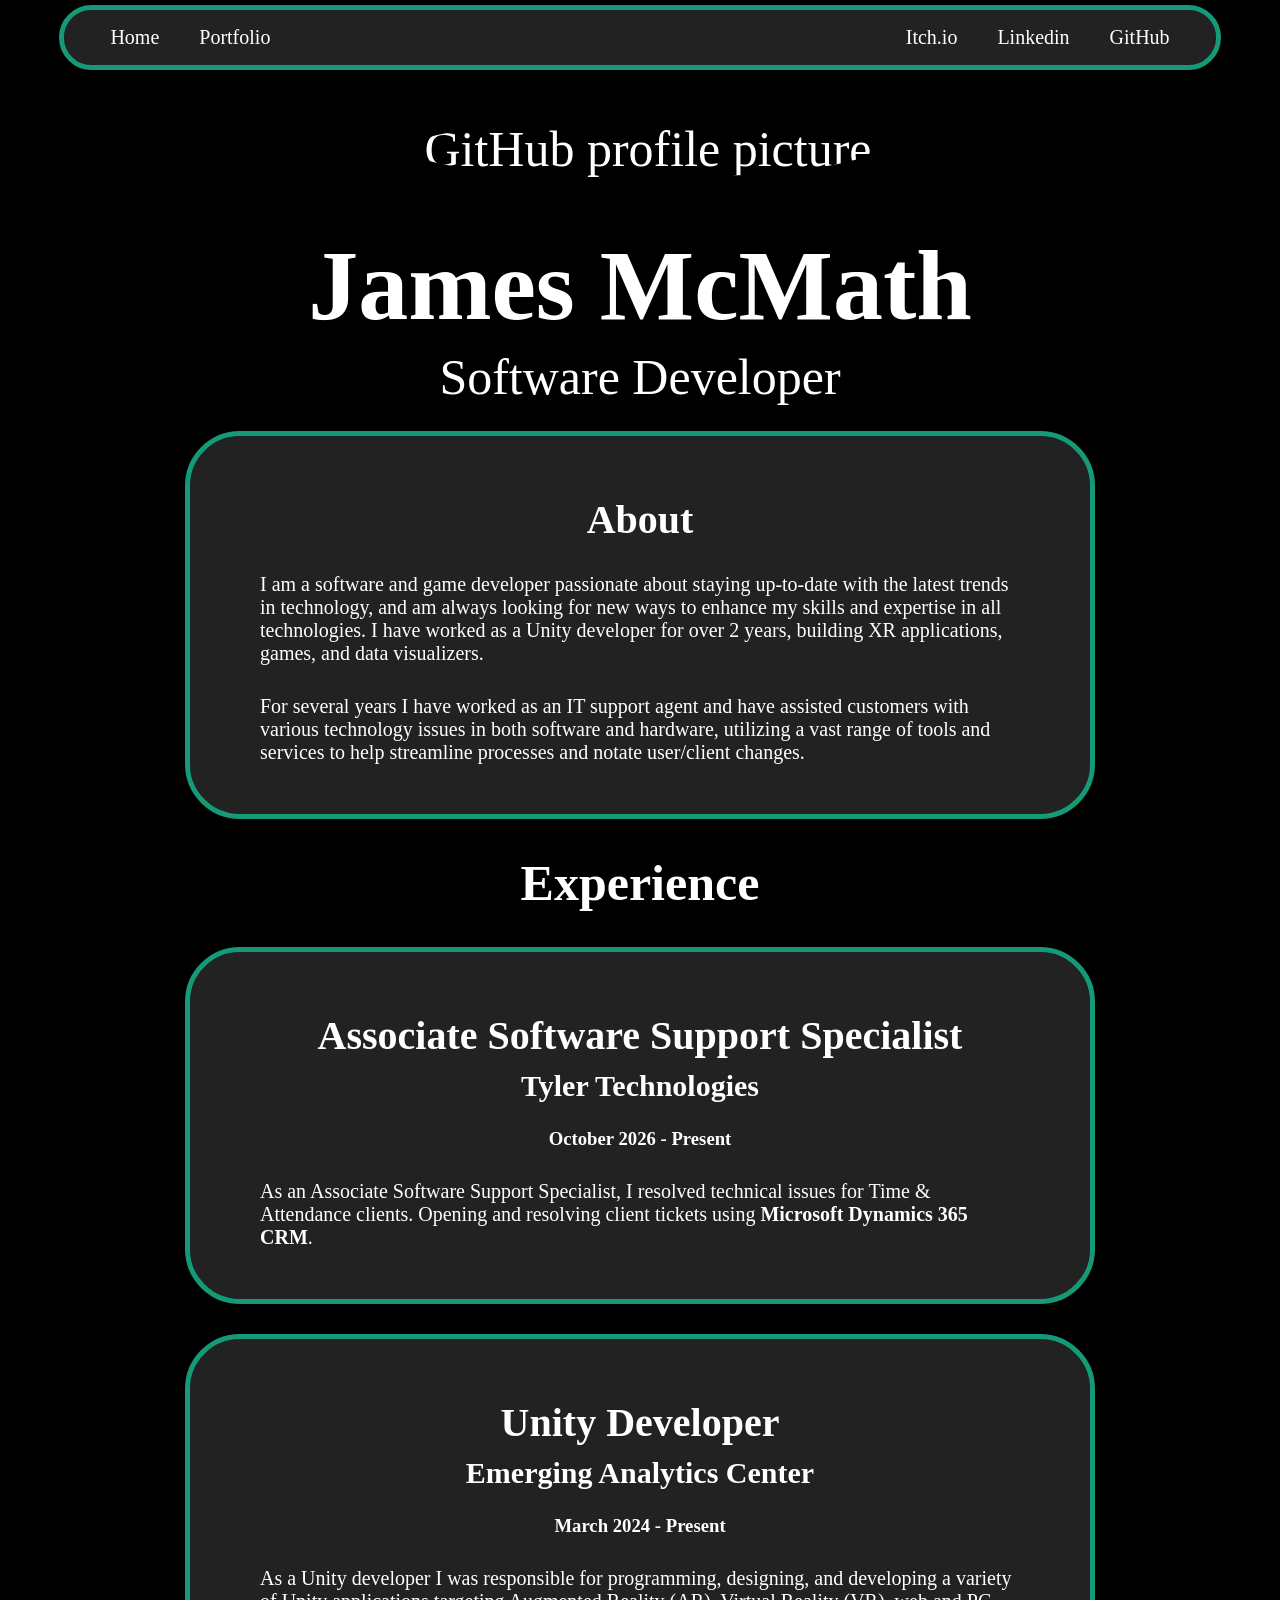
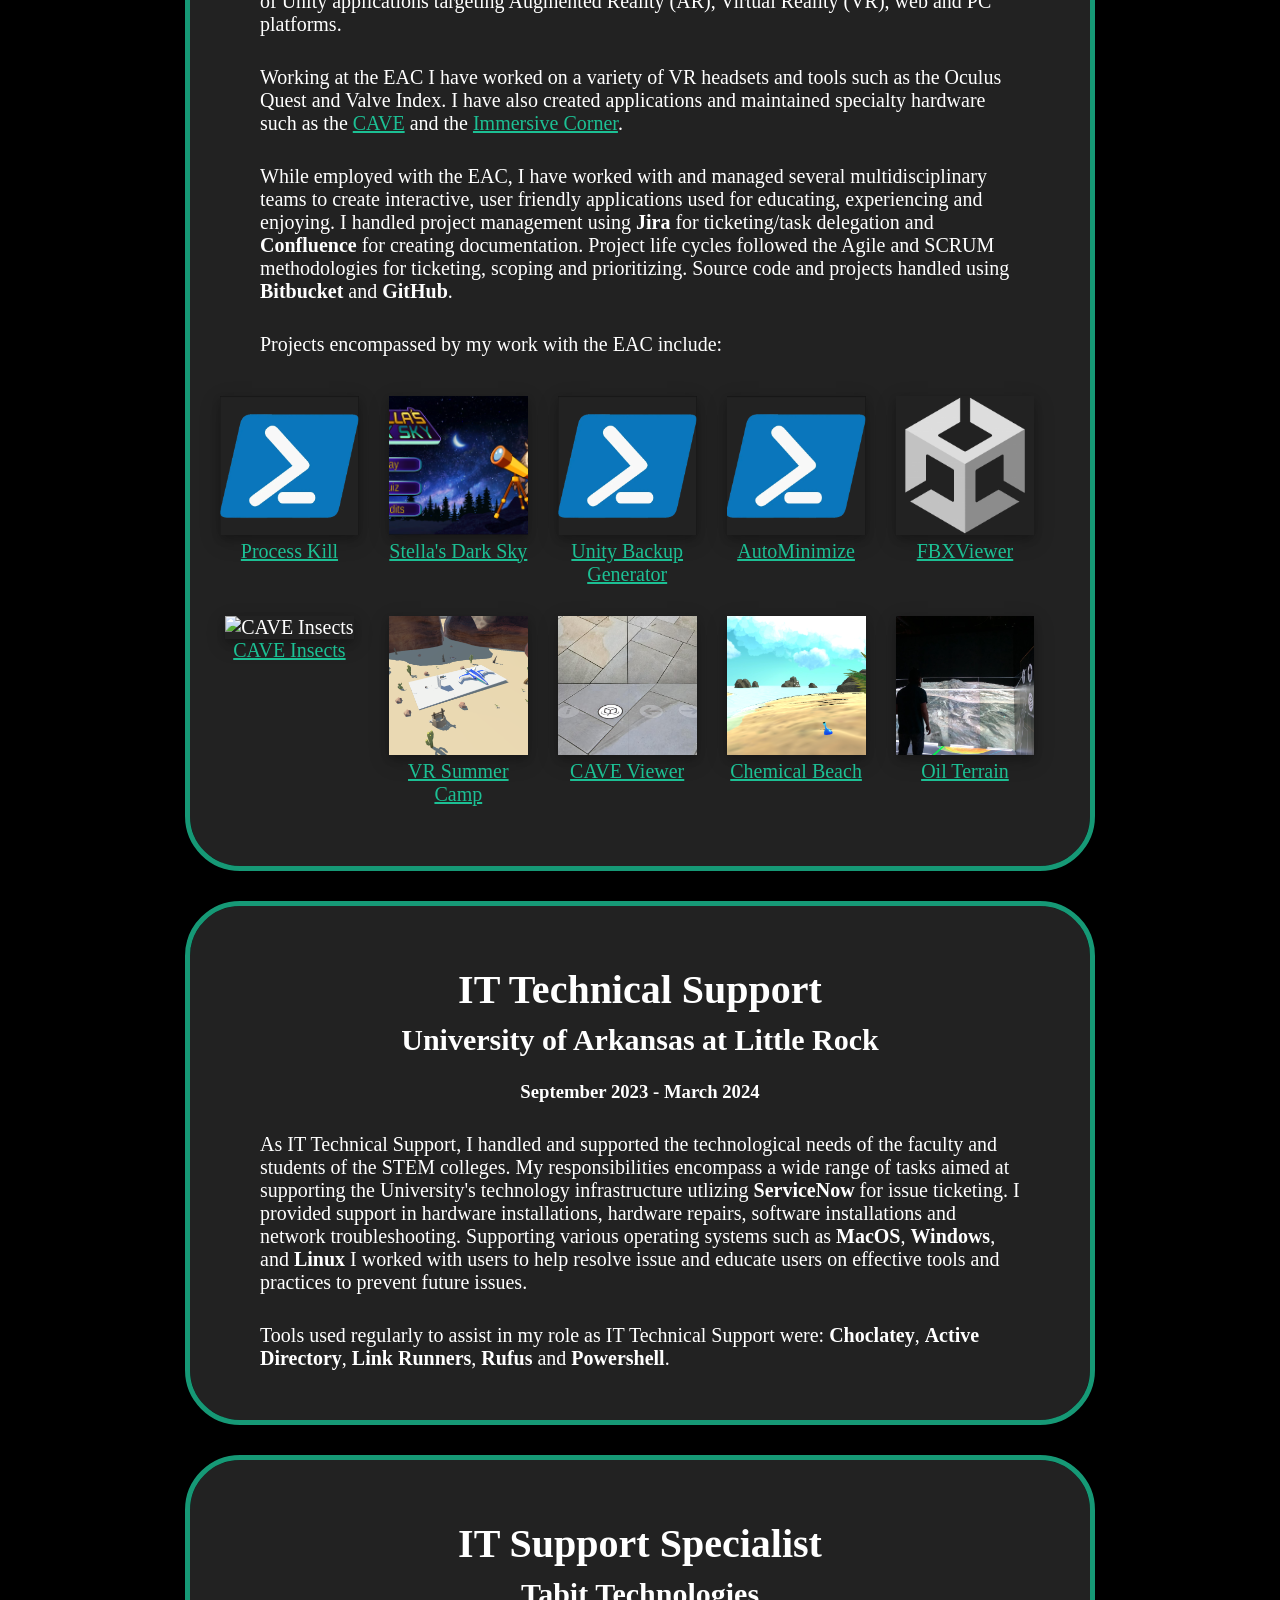
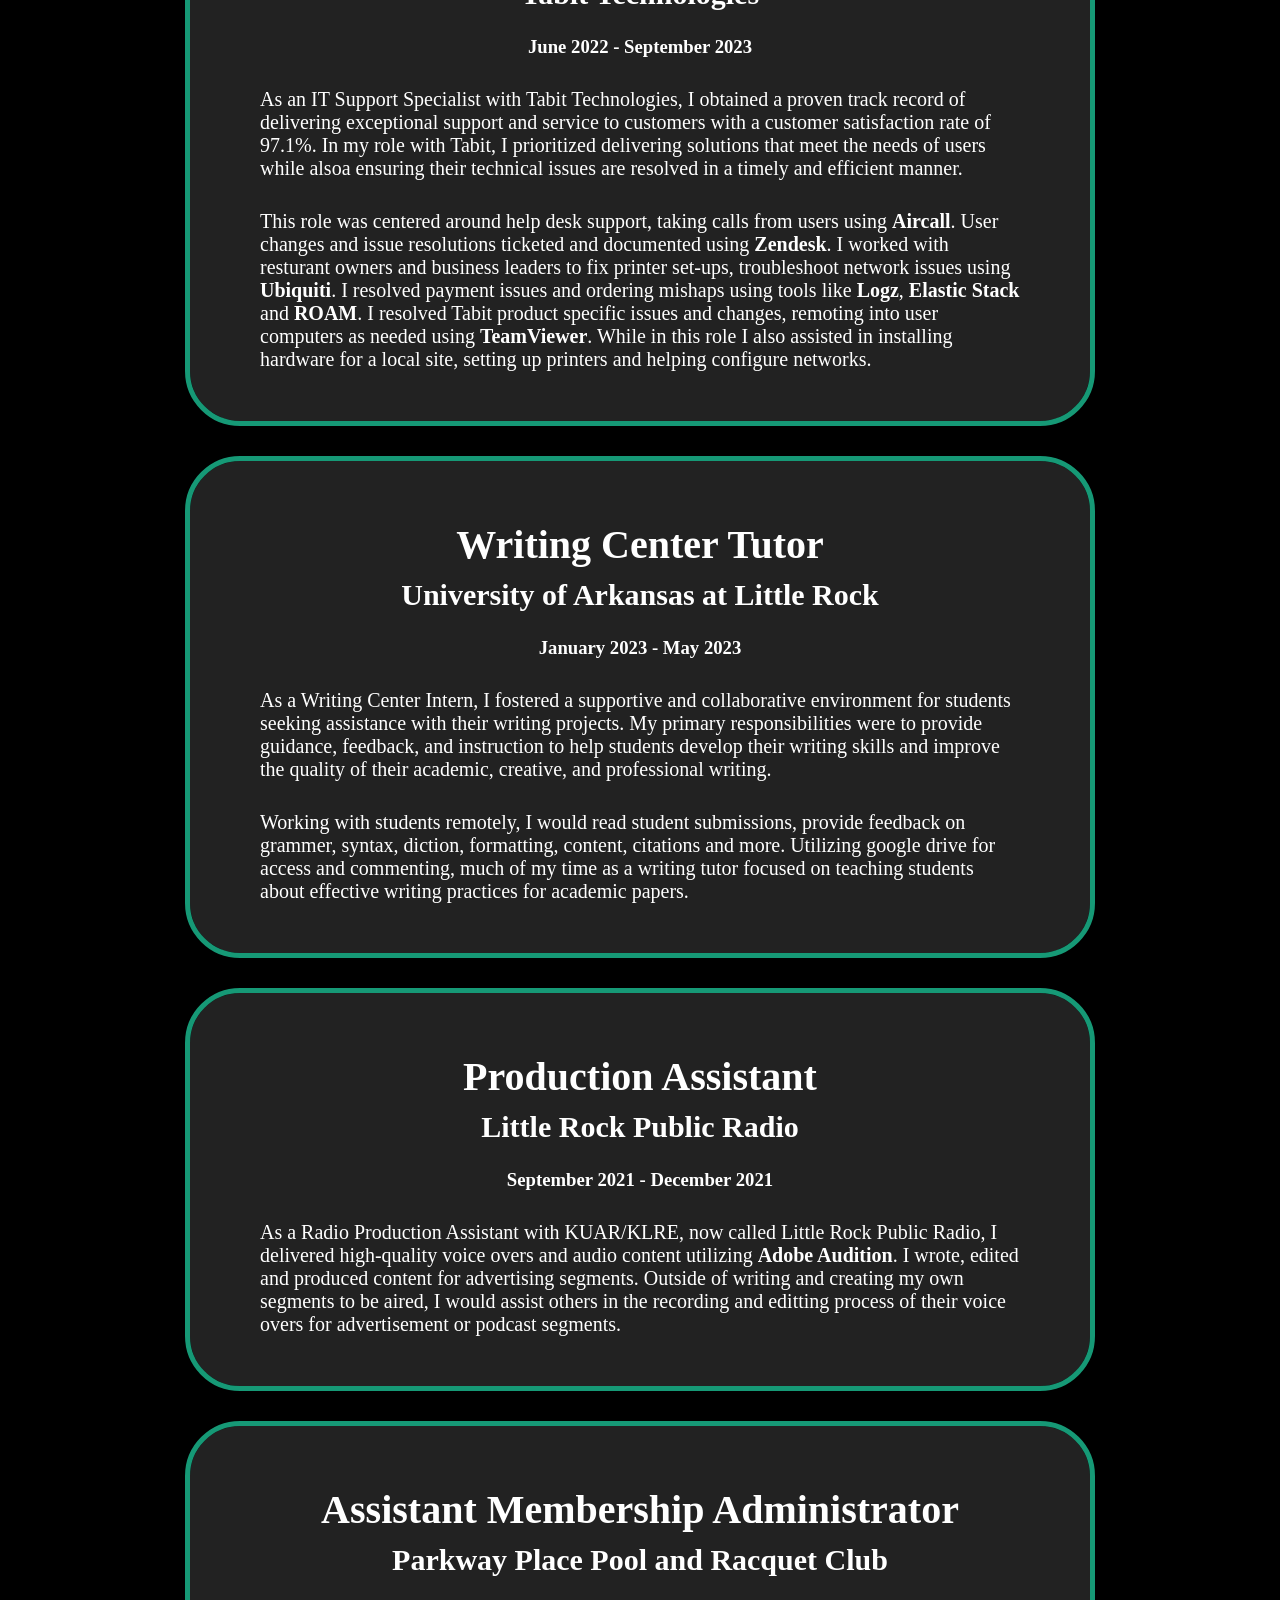
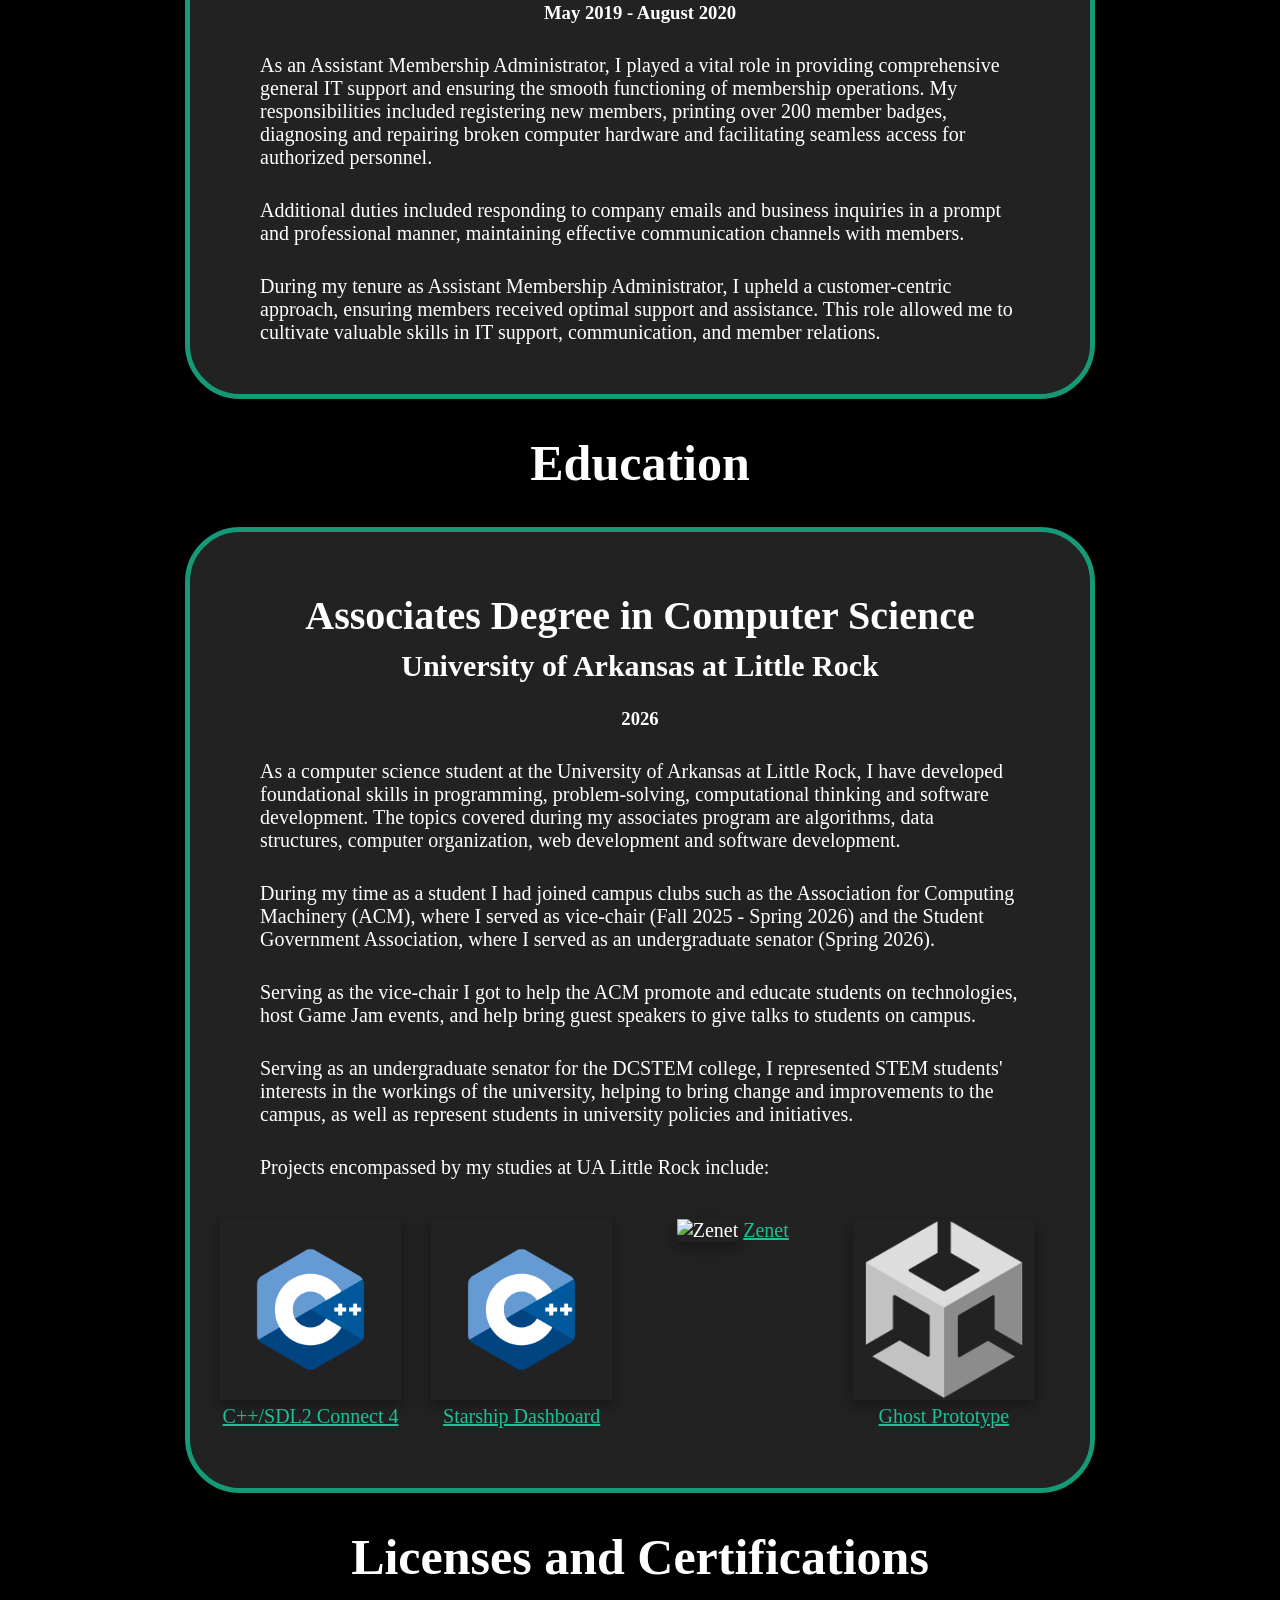
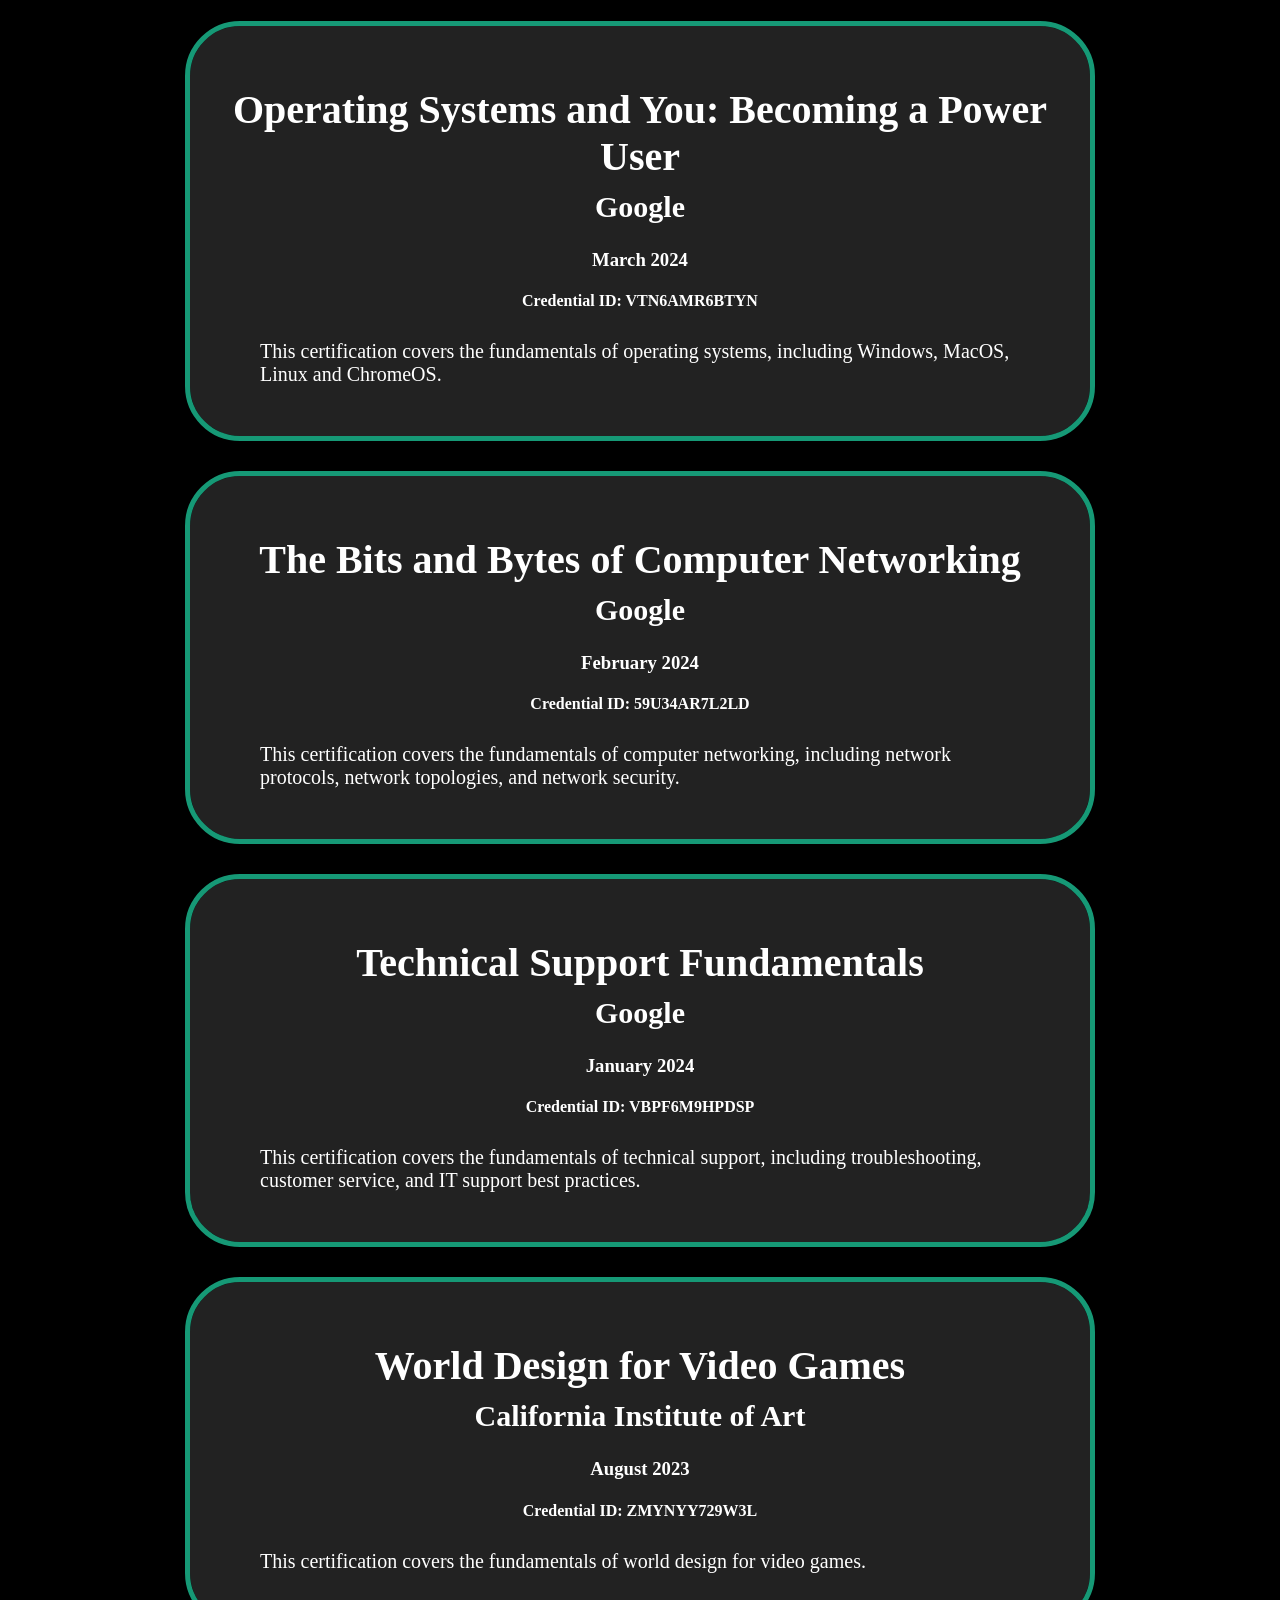
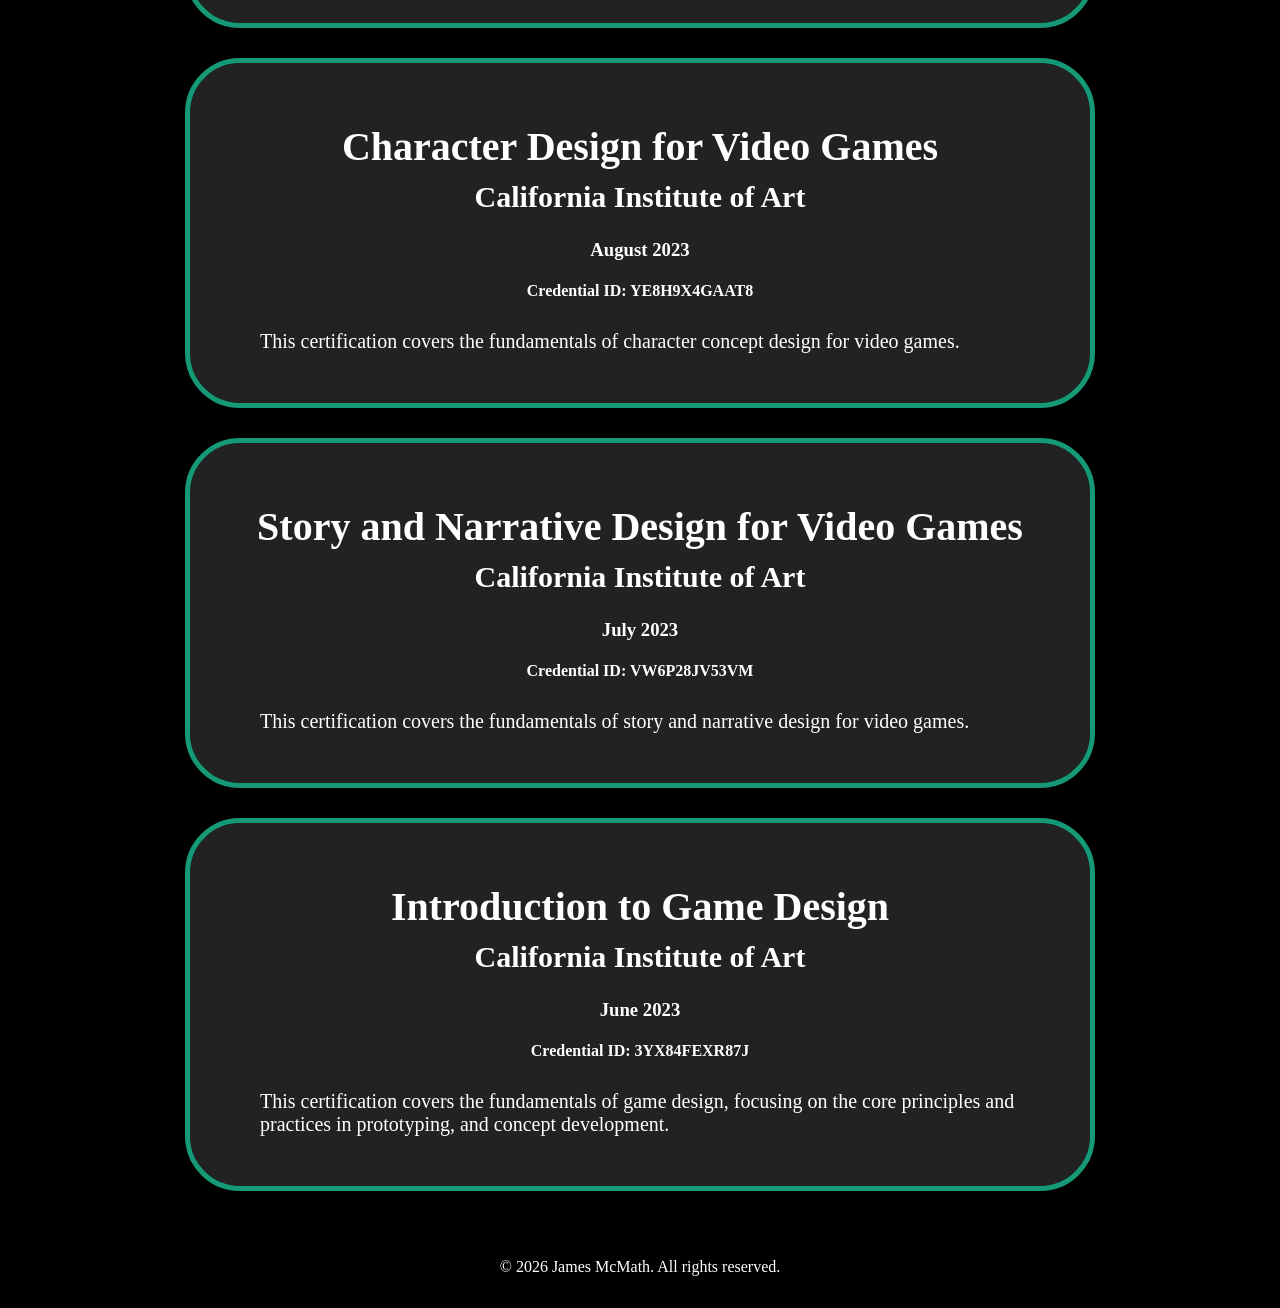
==== commit e7650020: "Added Tyler Technology Entry Added the basic information for Tyler Technology experience entry." ====
--- a/index.html
+++ b/index.html
@@ -58,6 +58,17 @@
             -->
 
             <article>
+                <h1>Associate Software Support Specialist</h1>
+                <h2><a href="https://www.tylertech.com" target="_blank">Tyler Technologies</a></h2>
+                <h3>October 2026 - Present</h3>
+                <p>
+                    As an Associate Software Support Specialist, 
+                    I resolved technical issues for Time & Attendance clients.
+                    Opening and resolving client tickets using <b>Microsoft Dynamics 365 CRM</b>.
+                </p>
+            </article>
+
+            <article>
                 <h1>Unity Developer</h1>
                 <h2><a href="https://www.ualr.edu/eac" target="_blank">Emerging Analytics Center</a></h2>
                 <h3>March 2024 - Present</h3>
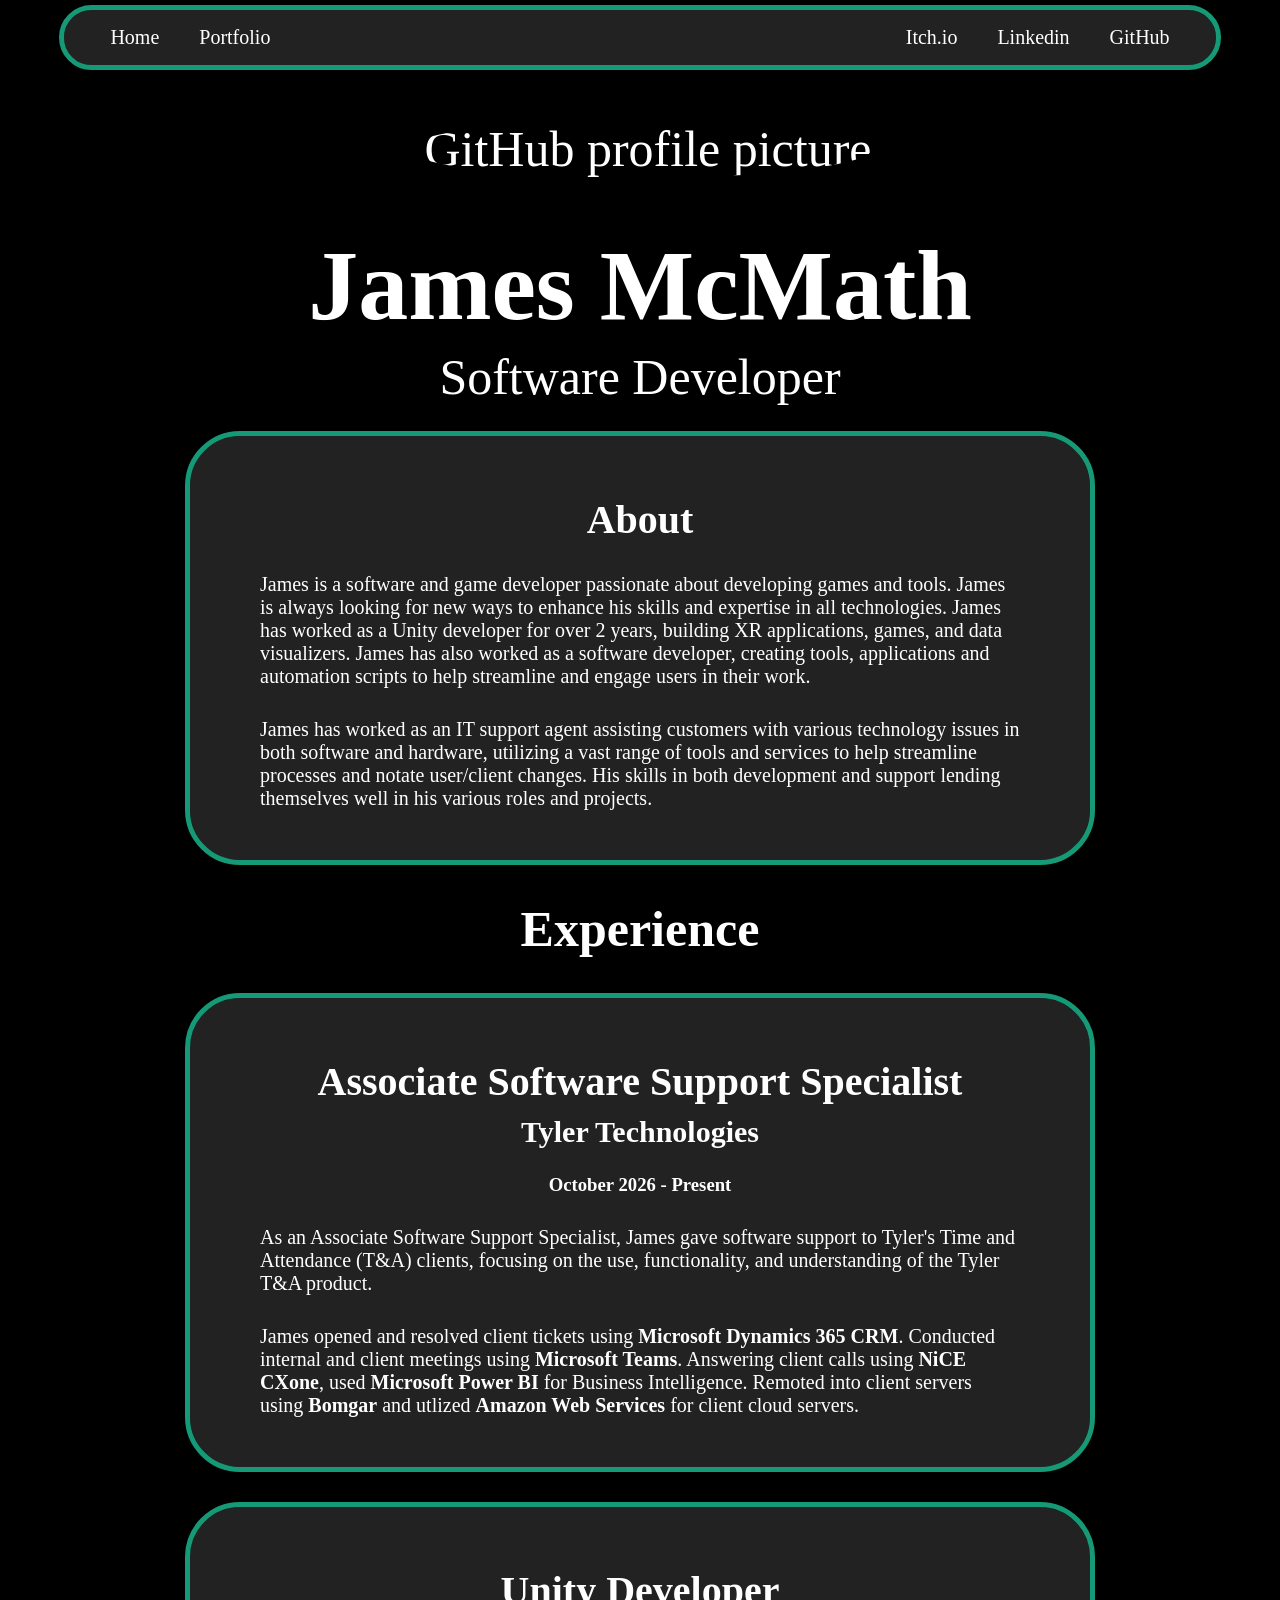
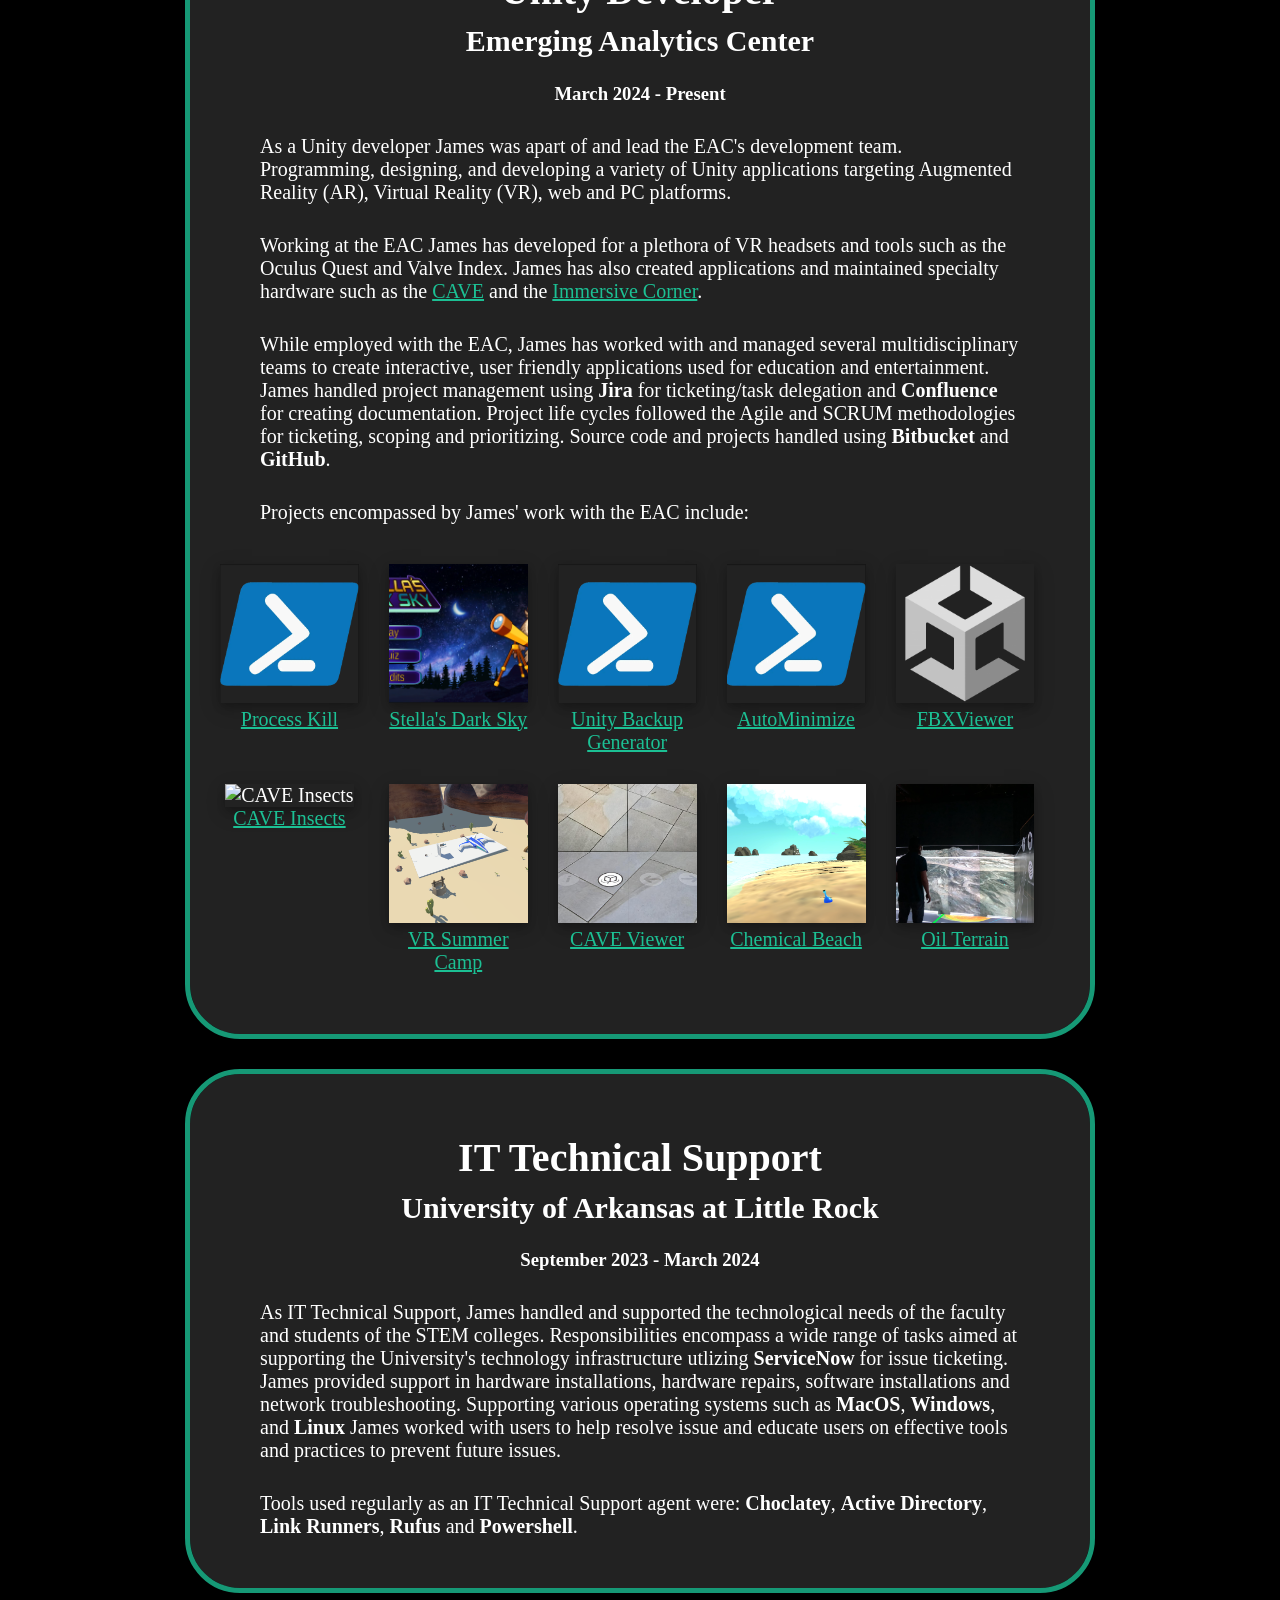
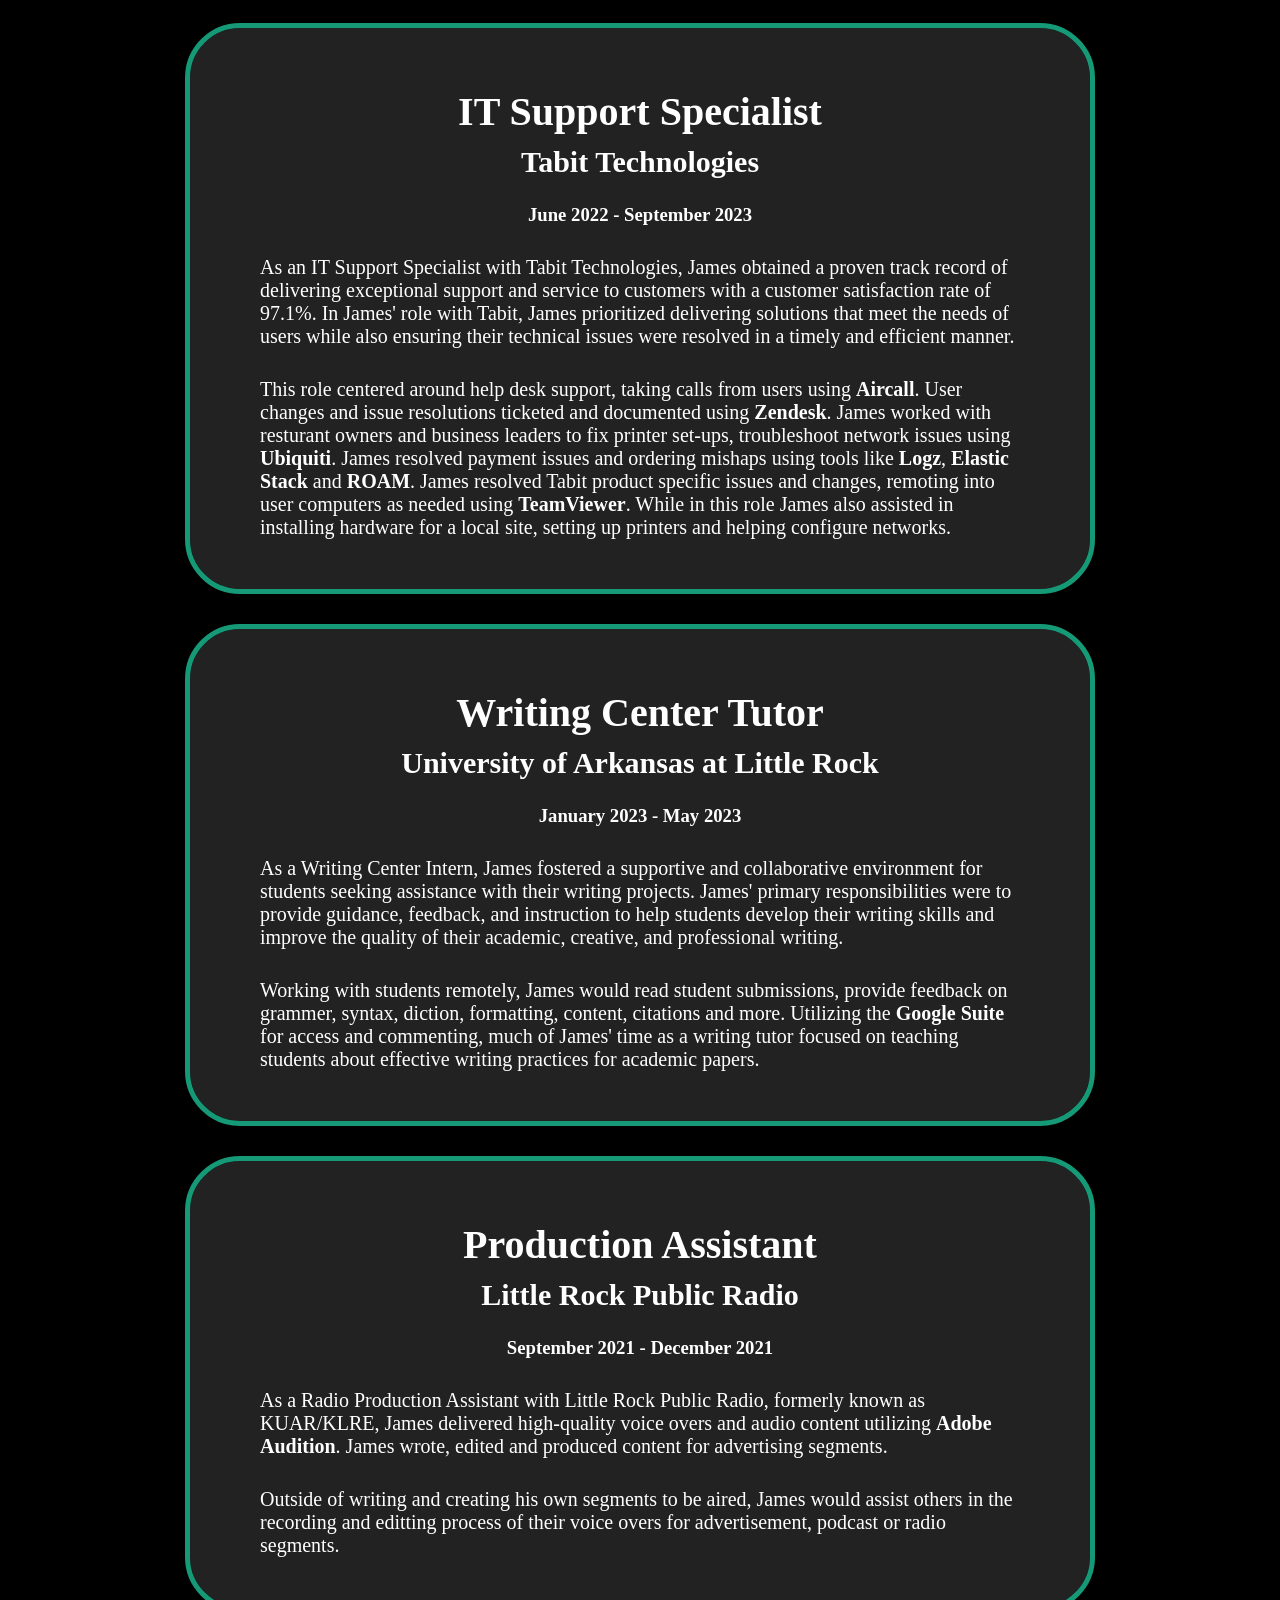
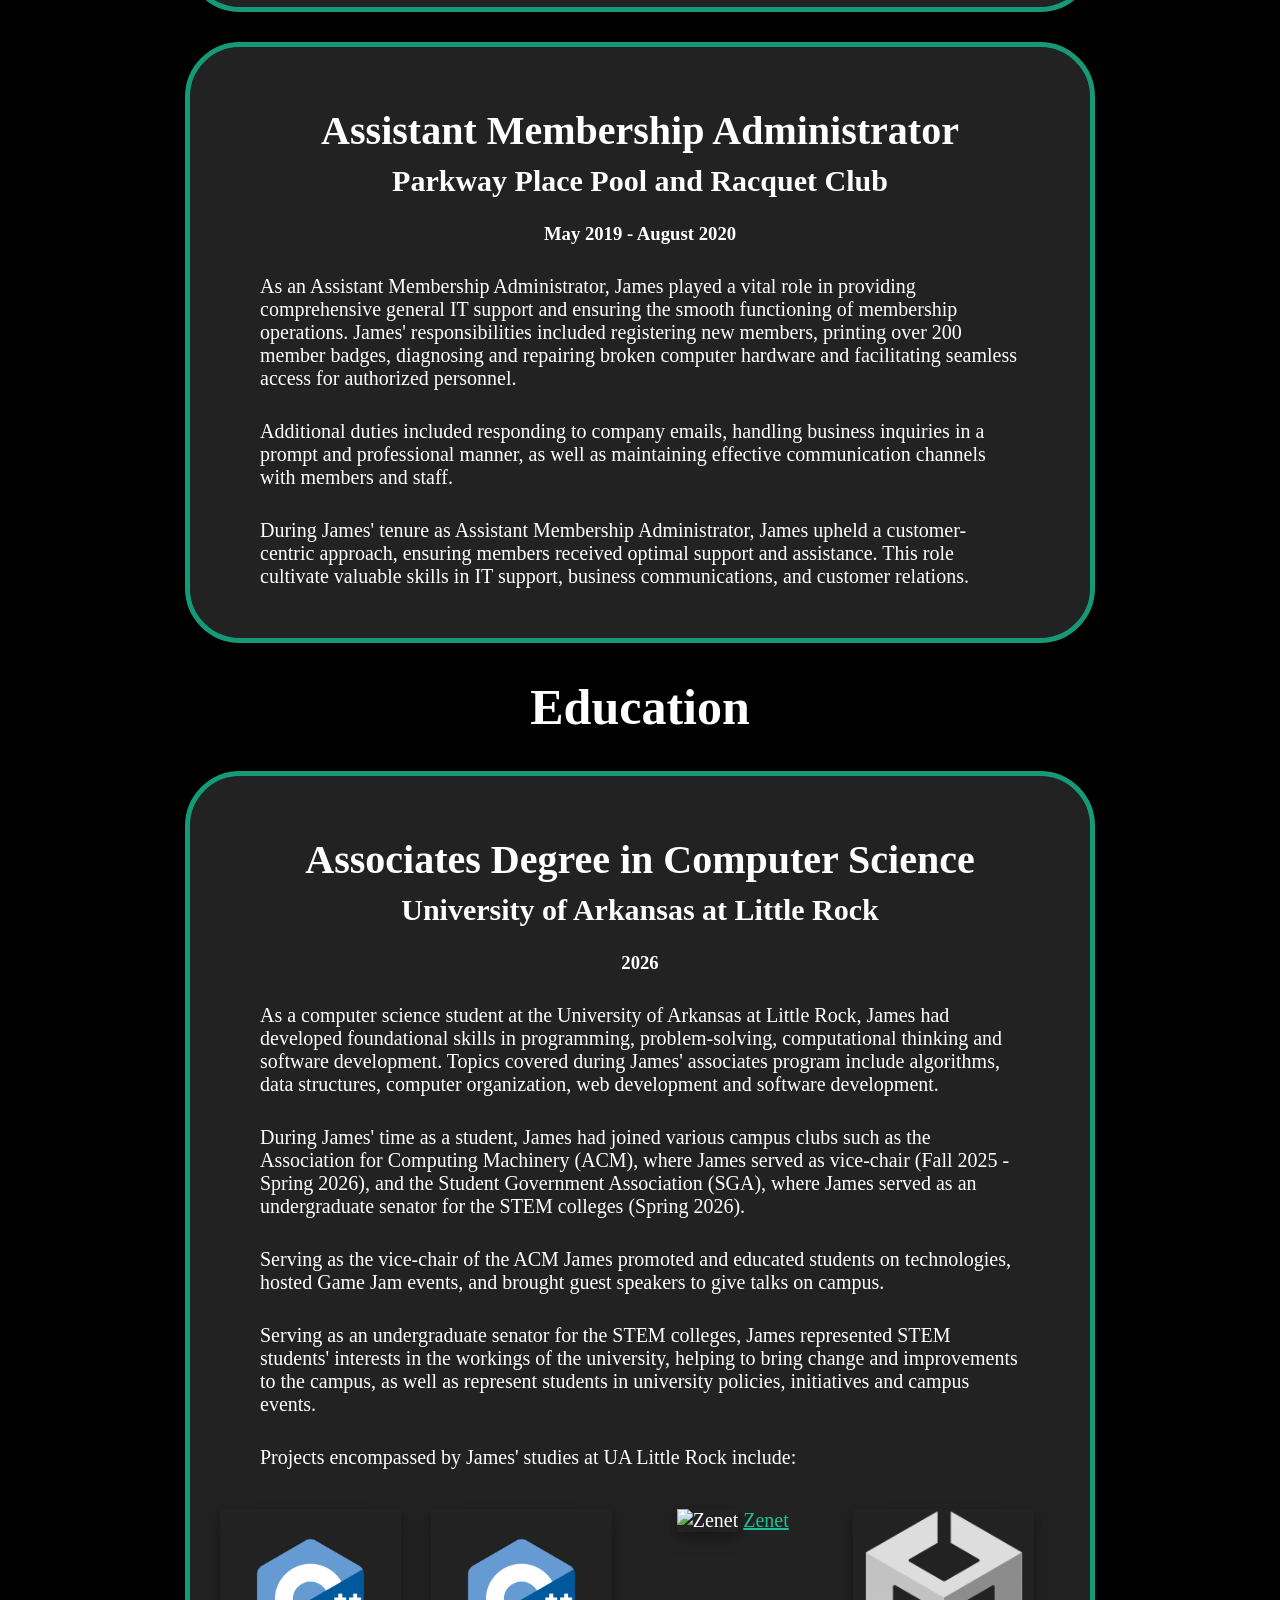
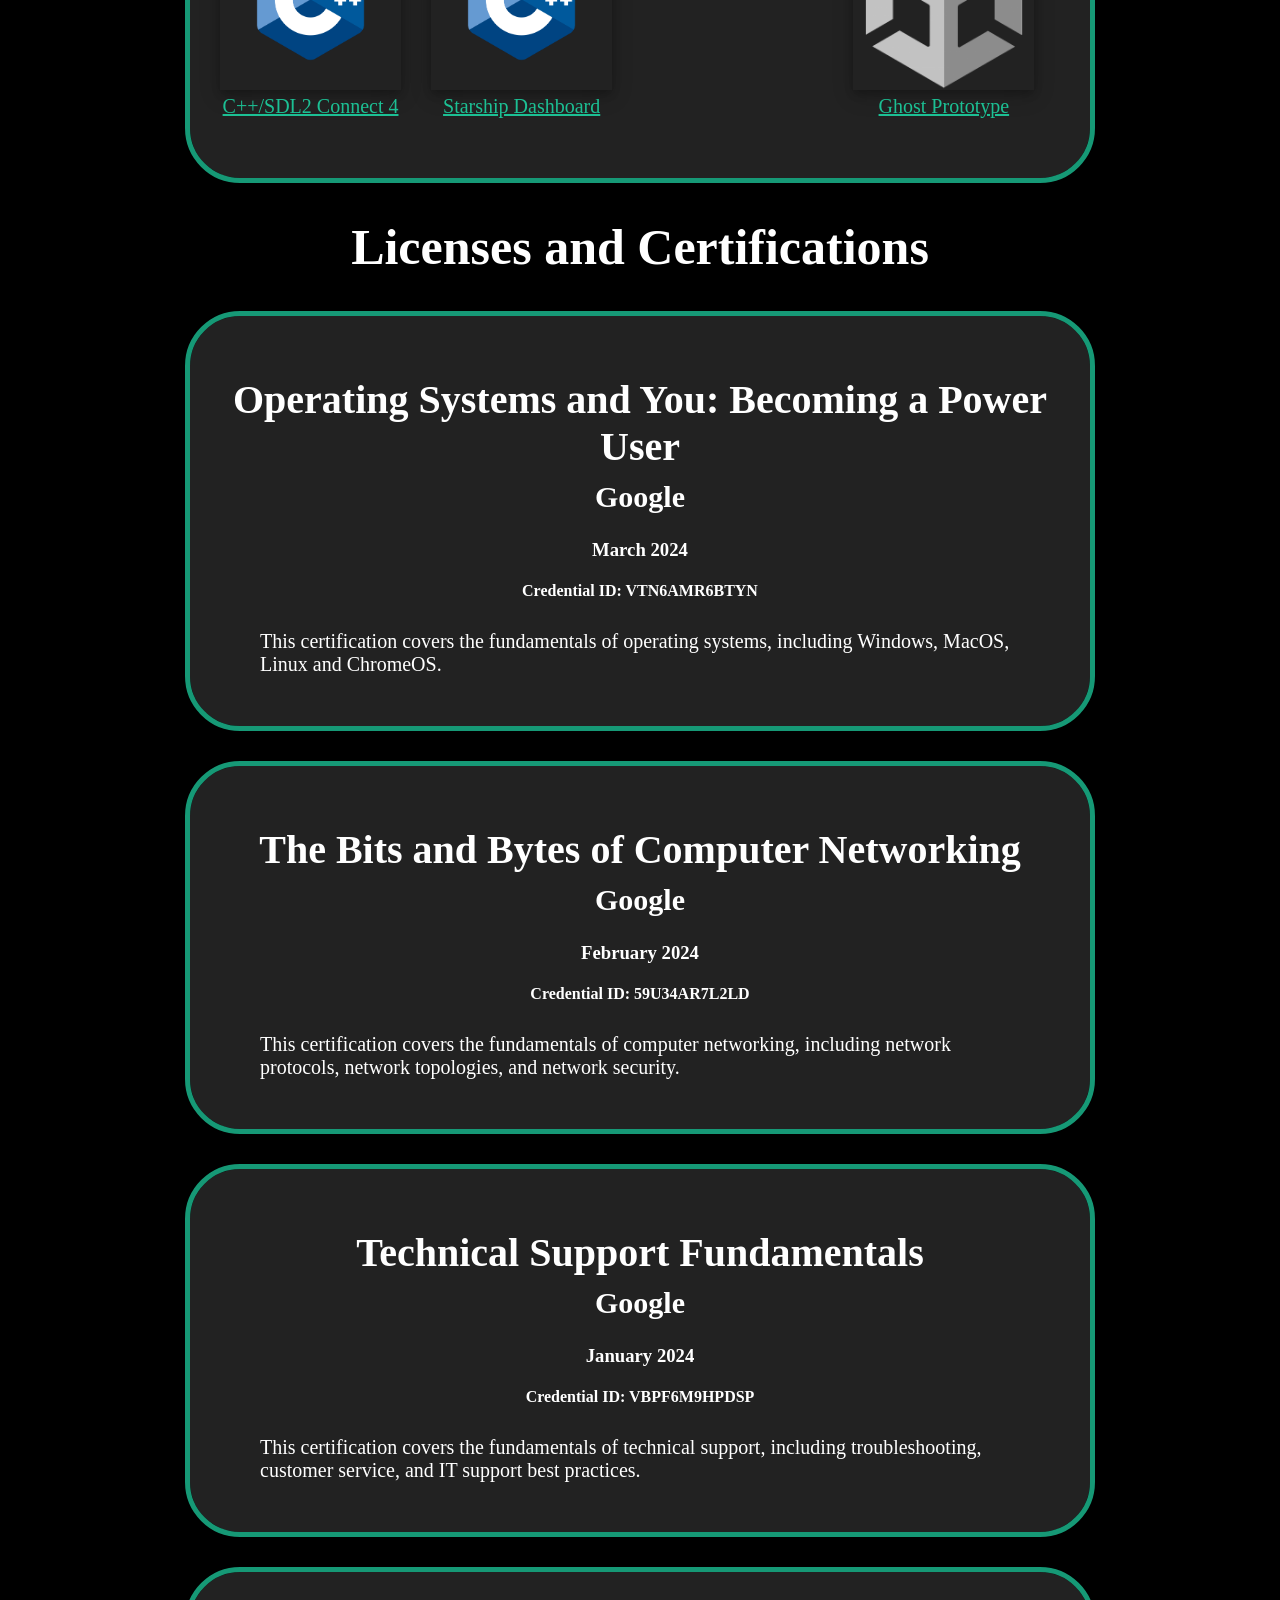
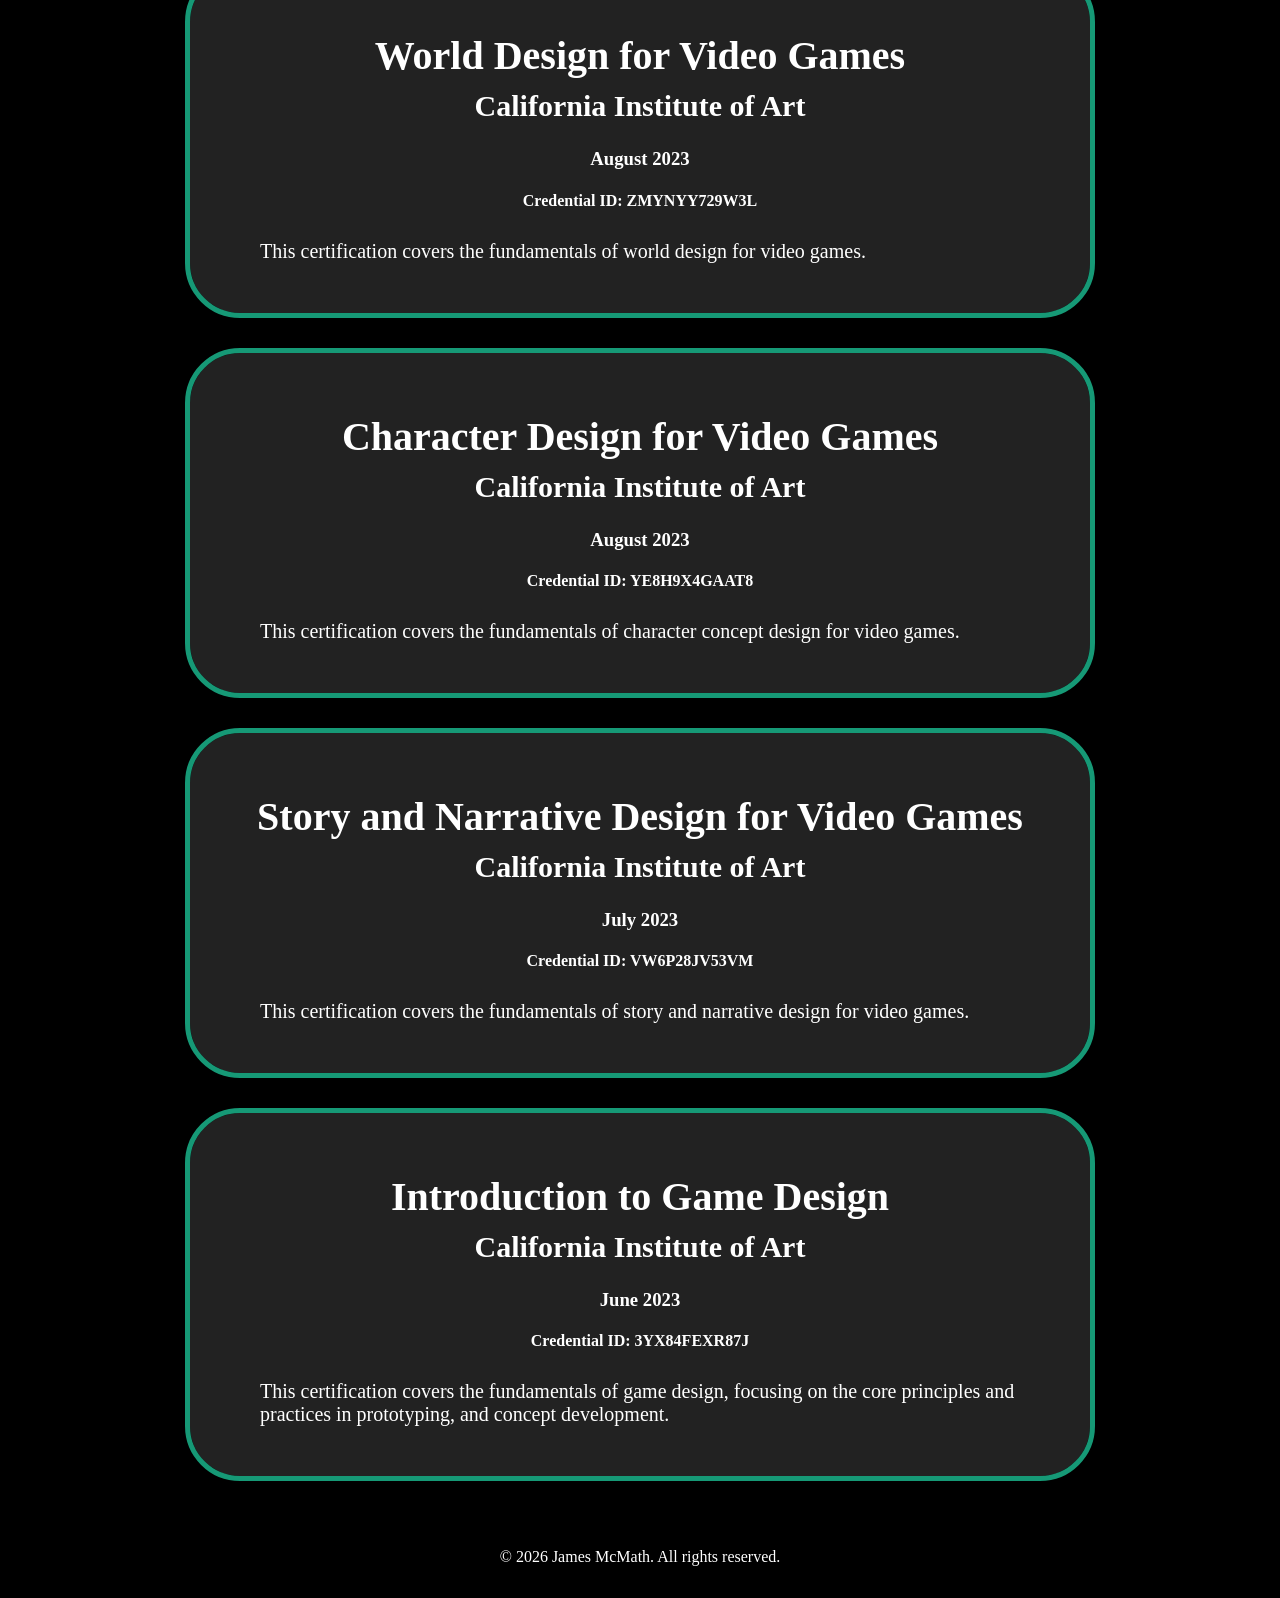
==== commit 6f69da91: "Tense changes for Home page Changed the tense for Home page, work experience sections.  This also in" ====
--- a/index.html
+++ b/index.html
@@ -32,14 +32,20 @@
             <article>
                 <h1>About</h1>
                 <p>
-                    I am a software and game developer passionate about staying up-to-date with the latest trends 
-                    in technology, and am always looking for new ways to enhance my skills and expertise in all technologies. 
-                    I have worked as a Unity developer for over 2 years, building XR applications, games, and data visualizers.
-                </p>
-                <p>
-                    For several years I have worked as an IT support agent and have assisted customers with various technology 
-                    issues in both software and hardware, utilizing a vast range of tools and services to help streamline 
-                    processes and notate user/client changes.
+                    James is a software and game developer passionate about developing 
+                    games and tools. James is always looking for new ways to enhance 
+                    his skills and expertise in all technologies. James has worked as 
+                    a Unity developer for over 2 years, building XR applications, 
+                    games, and data visualizers. James has also worked as a software 
+                    developer, creating tools, applications and automation scripts to 
+                    help streamline and engage users in their work.
+                </p>
+                <p>
+                    James has worked as an IT support agent assisting customers with 
+                    various technology issues in both software and hardware, utilizing 
+                    a vast range of tools and services to help streamline processes 
+                    and notate user/client changes. His skills in both development and
+                    support lending themselves well in his various roles and projects.
                 </p>
             </article>
         </section>
@@ -62,9 +68,19 @@
                 <h2><a href="https://www.tylertech.com" target="_blank">Tyler Technologies</a></h2>
                 <h3>October 2026 - Present</h3>
                 <p>
-                    As an Associate Software Support Specialist, 
-                    I resolved technical issues for Time & Attendance clients.
-                    Opening and resolving client tickets using <b>Microsoft Dynamics 365 CRM</b>.
+                    As an Associate Software Support Specialist,
+                    James gave software support to Tyler's Time and Attendance (T&A) 
+                    clients, focusing on the use, functionality, and understanding of 
+                    the Tyler T&A product.
+                </p>
+                <p>
+                    James opened and resolved client tickets using 
+                    <b>Microsoft Dynamics 365 CRM</b>. Conducted internal and client 
+                    meetings using <b>Microsoft Teams</b>. Answering client calls 
+                    using <b>NiCE CXone</b>, used <b>Microsoft Power BI</b> for 
+                    Business Intelligence. Remoted into client servers using 
+                    <b>Bomgar</b> and utlized <b>Amazon Web Services</b> for client 
+                    cloud servers.
                 </p>
             </article>
 
@@ -73,24 +89,32 @@
                 <h2><a href="https://www.ualr.edu/eac" target="_blank">Emerging Analytics Center</a></h2>
                 <h3>March 2024 - Present</h3>
                 <p>
-                    As a Unity developer I was responsible for programming, designing, and developing a variety of Unity 
-                    applications targeting Augmented Reality (AR), Virtual Reality (VR), web and PC platforms. 
-                </p>
-                <p>
-                    Working at the EAC I have worked on a variety of VR headsets and tools such as the Oculus Quest and 
-                    Valve Index. I have also created applications and maintained specialty hardware such as the 
-                    <a href="https://en.wikipedia.org/wiki/Cave_automatic_virtual_environment">CAVE</a> and the 
+                    As a Unity developer James was apart of and lead the EAC's 
+                    development team. Programming, designing, and developing a 
+                    variety of Unity applications targeting Augmented Reality 
+                    (AR), Virtual Reality (VR), web and PC platforms. 
+                </p>
+                <p>
+                    Working at the EAC James has developed for a plethora of VR 
+                    headsets and tools such as the Oculus Quest and Valve Index. 
+                    James has also created applications and maintained specialty 
+                    hardware such as the 
+                    <a href="https://en.wikipedia.org/wiki/Cave_automatic_virtual_environment">CAVE</a> 
+                    and the 
                     <a href="https://ualr.edu/eac/immersive-corner/">Immersive Corner</a>. 
                 </p>
                 <p>
-                    While employed with the EAC, I have worked with and managed several multidisciplinary teams to create interactive, 
-                    user friendly applications used for educating, experiencing and enjoying. 
-                    I handled project management using <b>Jira</b> for ticketing/task delegation and <b>Confluence</b> for 
-                    creating documentation. Project life cycles followed the Agile and SCRUM methodologies for ticketing, scoping and 
-                    prioritizing. Source code and projects handled using <b>Bitbucket</b> and <b>GitHub</b>.
-                </p>
-                <p>
-                    Projects encompassed by my work with the EAC include:
+                    While employed with the EAC, James has worked with and managed 
+                    several multidisciplinary teams to create interactive, 
+                    user friendly applications used for education and entertainment. 
+                    James handled project management using <b>Jira</b> for 
+                    ticketing/task delegation and <b>Confluence</b> for creating 
+                    documentation. Project life cycles followed the Agile and SCRUM 
+                    methodologies for ticketing, scoping and prioritizing. Source code 
+                    and projects handled using <b>Bitbucket</b> and <b>GitHub</b>.
+                </p>
+                <p>
+                    Projects encompassed by James' work with the EAC include:
                     <ul>
                         <li>
                             <img class="thumbnail" src="./images/powershell.png" alt="Process Kill">
@@ -141,14 +165,21 @@
                 <h2><a href="https://www.ualr.edu" target="_blank">University of Arkansas at Little Rock</a></h2>
                 <h3>September 2023 - March 2024</h3>
                 <p>
-                    As IT Technical Support, I handled and supported the technological needs of the faculty and students of 
-                    the STEM colleges. My responsibilities encompass a wide range of tasks aimed at supporting the University's technology 
-                    infrastructure utlizing <b>ServiceNow</b> for issue ticketing. I provided support in hardware installations, hardware repairs, 
-                    software installations and network troubleshooting. Supporting various operating systems such as <b>MacOS</b>, <b>Windows</b>, 
-                    and <b>Linux</b> I worked with users to help resolve issue and educate users on effective tools and practices to prevent future issues. 
-                </p>
-                <p>
-                    Tools used regularly to assist in my role as IT Technical Support were: <b>Choclatey</b>, <b>Active Directory</b>, <b>Link Runners</b>,
+                    As IT Technical Support, James handled and supported the 
+                    technological needs of the faculty and students of 
+                    the STEM colleges. Responsibilities encompass a wide range of 
+                    tasks aimed at supporting the University's technology 
+                    infrastructure utlizing <b>ServiceNow</b> for issue ticketing. 
+                    James provided support in hardware installations, hardware repairs, 
+                    software installations and network troubleshooting. Supporting 
+                    various operating systems such as <b>MacOS</b>, <b>Windows</b>, 
+                    and <b>Linux</b> James worked with users to help resolve issue 
+                    and educate users on effective tools and practices to prevent 
+                    future issues. 
+                </p>
+                <p>
+                    Tools used regularly as an IT Technical Support agent were: 
+                    <b>Choclatey</b>, <b>Active Directory</b>, <b>Link Runners</b>,
                     <b>Rufus</b> and <b>Powershell</b>.
                 </p>
             </article>
@@ -157,18 +188,25 @@
                 <h2><a href="https://www.tabit.cloud/" target="_blank">Tabit Technologies</a></h2>
                 <h3>June 2022 - September 2023</h3>
                 <p>
-                    As an IT Support Specialist with Tabit Technologies, I obtained a proven track record of delivering 
-                    exceptional support and service to customers with a customer satisfaction rate of 97.1%. In my role with Tabit, 
-                    I prioritized delivering solutions that meet the needs of users while alsoa ensuring their technical issues are resolved 
-                    in a timely and efficient manner.
-                </p>
-                <p>
-                    This role was centered around help desk support, taking calls from users using <b>Aircall</b>. 
-                    User changes and issue resolutions ticketed and documented using <b>Zendesk</b>. I worked with resturant owners and business leaders to 
-                    fix printer set-ups, troubleshoot network issues using <b>Ubiquiti</b>. I resolved payment issues and 
-                    ordering mishaps using tools like <b>Logz</b>, <b>Elastic Stack</b> and <b>ROAM</b>. I resolved Tabit product specific issues and changes, 
-                    remoting into user computers as needed using <b>TeamViewer</b>. While in this role I also assisted in installing hardware for a local site, 
-                    setting up printers and helping configure networks. 
+                    As an IT Support Specialist with Tabit Technologies, James obtained 
+                    a proven track record of delivering exceptional support and 
+                    service to customers with a customer satisfaction rate of 97.1%. 
+                    In James' role with Tabit, James prioritized delivering solutions 
+                    that meet the needs of users while also ensuring their technical 
+                    issues were resolved in a timely and efficient manner.
+                </p>
+                <p>
+                    This role centered around help desk support, taking calls from 
+                    users using <b>Aircall</b>. User changes and issue resolutions 
+                    ticketed and documented using <b>Zendesk</b>. James worked with 
+                    resturant owners and business leaders to fix printer set-ups, 
+                    troubleshoot network issues using <b>Ubiquiti</b>. James resolved 
+                    payment issues and ordering mishaps using tools like <b>Logz</b>, 
+                    <b>Elastic Stack</b> and <b>ROAM</b>. James resolved Tabit product 
+                    specific issues and changes, remoting into user computers as needed 
+                    using <b>TeamViewer</b>. While in this role James also assisted in 
+                    installing hardware for a local site, setting up printers and 
+                    helping configure networks. 
     
                 </p>
             </article>
@@ -177,15 +215,20 @@
                 <h2><a href="https://www.ualr.edu" target="_blank">University of Arkansas at Little Rock</a></h2>
                 <h3>January 2023 - May 2023</h3>
                 <p>
-                    As a Writing Center Intern, I fostered a supportive and collaborative environment for students seeking 
-                    assistance with their writing projects. My primary responsibilities were to provide guidance, feedback, 
-                    and instruction to help students develop their writing skills and improve the quality of their academic, 
-                    creative, and professional writing.
-                </p>
-                <p>
-                    Working with students remotely, I would read student submissions, provide feedback on grammer, syntax, diction, formatting, 
-                    content, citations and more. Utilizing google drive for access and commenting, much of my time as a writing tutor focused on
-                    teaching students about effective writing practices for academic papers. 
+                    As a Writing Center Intern, James fostered a supportive and 
+                    collaborative environment for students seeking assistance with 
+                    their writing projects. James' primary responsibilities were to 
+                    provide guidance, feedback, and instruction to help students 
+                    develop their writing skills and improve the quality of their 
+                    academic, creative, and professional writing.
+                </p>
+                <p>
+                    Working with students remotely, James would read student 
+                    submissions, provide feedback on grammer, syntax, diction, 
+                    formatting, content, citations and more. Utilizing the 
+                    <b>Google Suite</b> for access and commenting, much of James' 
+                    time as a writing tutor focused on teaching students about 
+                    effective writing practices for academic papers. 
                 </p>
             </article>
             <article>
@@ -193,10 +236,15 @@
                 <h2><a href="https://www.ualrpublicradio.org/" target="_blank">Little Rock Public Radio</a></h2>
                 <h3>September 2021 - December 2021</h3>
                 <p>
-                    As a Radio Production Assistant with KUAR/KLRE, now called Little Rock Public Radio, I delivered 
-                    high-quality voice overs and audio content utilizing <b>Adobe Audition</b>. I wrote, edited and produced 
-                    content for advertising segments. Outside of writing and creating my own segments to be aired, I would assist others
-                    in the recording and editting process of their voice overs for advertisement or podcast segments.
+                    As a Radio Production Assistant with Little Rock Public Radio, 
+                    formerly known as KUAR/KLRE, James delivered high-quality voice 
+                    overs and audio content utilizing <b>Adobe Audition</b>. James 
+                    wrote, edited and produced content for advertising segments. 
+                </p>
+                <p>
+                    Outside of writing and creating his own segments to be aired, 
+                    James would assist others in the recording and editting process 
+                    of their voice overs for advertisement, podcast or radio segments.
                 </p>
             </article>
             <article>
@@ -204,19 +252,24 @@
                 <h2><a href="https://members.parkwayplacepool.com/" target="_blank">Parkway Place Pool and Racquet Club</a></h2>
                 <h3>May 2019 - August 2020</h3>
                 <p>
-                    As an Assistant Membership Administrator, I played a vital role in providing comprehensive general 
-                    IT support and ensuring the smooth functioning of membership operations. My responsibilities included 
-                    registering new members, printing over 200 member badges, diagnosing and repairing broken computer 
+                    As an Assistant Membership Administrator, James played a vital role 
+                    in providing comprehensive general IT support and ensuring the 
+                    smooth functioning of membership operations. James' 
+                    responsibilities included registering new members, printing over 
+                    200 member badges, diagnosing and repairing broken computer 
                     hardware and facilitating seamless access for authorized personnel.
                 </p>
                 <p>
-                    Additional duties included responding to company emails and business inquiries in a prompt and professional 
-                    manner, maintaining effective communication channels with members.
-                </p>
-                <p>
-                    During my tenure as Assistant Membership Administrator, I upheld a customer-centric approach, ensuring 
-                    members received optimal support and assistance. This role allowed me to cultivate valuable skills in IT 
-                    support, communication, and member relations.
+                    Additional duties included responding to company emails, handling 
+                    business inquiries in a prompt and professional manner, as well as 
+                    maintaining effective communication channels with members and staff.
+                </p>
+                <p>
+                    During James' tenure as Assistant Membership Administrator, James 
+                    upheld a customer-centric approach, ensuring members received 
+                    optimal support and assistance. This role cultivate valuable 
+                    skills in IT support, business communications, and customer 
+                    relations.
                 </p>
             </article>
 
@@ -239,27 +292,35 @@
                 <h2><a href="https://www.ualr.edu" target="_blank">University of Arkansas at Little Rock</a></h2>
                 <h3>2026</h3>
                 <p>
-                    As a computer science student at the University of Arkansas at Little Rock, I have developed foundational 
-                    skills in programming, problem-solving, computational thinking and software development. The topics 
-                    covered during my associates program are algorithms, data structures, computer organization, web 
-                    development and software development. 
-                </p>
-                <p>
-                   During my time as a student I had joined campus clubs such as the Association for Computing Machinery 
-                   (ACM), where I served as vice-chair (Fall 2025 - Spring 2026) and the Student Government Association, 
-                   where I served as an undergraduate senator (Spring 2026). 
-                </p>
-                <p>
-                    Serving as the vice-chair I got to help the ACM promote and educate students on technologies, 
-                    host Game Jam events, and help bring guest speakers to give talks to students on campus. 
-                </p>
-                <p>
-                    Serving as an undergraduate senator for the DCSTEM college, I represented STEM students' interests 
-                    in the workings of the university, helping to bring change and improvements to the campus, as well as 
-                    represent students in university policies and initiatives.
-                </p>
-                <p>
-                    Projects encompassed by my studies at UA Little Rock include:
+                    As a computer science student at the University of Arkansas at 
+                    Little Rock, James had developed foundational skills in 
+                    programming, problem-solving, computational thinking and 
+                    software development. Topics covered during James' associates 
+                    program include algorithms, data structures, computer organization, 
+                    web development and software development. 
+                </p>
+                <p>
+                   During James' time as a student, James had joined various campus 
+                   clubs such as the Association for Computing Machinery (ACM), 
+                   where James served as vice-chair (Fall 2025 - Spring 2026), and the 
+                   Student Government Association (SGA), where James served as an 
+                   undergraduate senator for the STEM colleges (Spring 2026). 
+                </p>
+                <p>
+                    Serving as the vice-chair of the ACM James promoted and educated 
+                    students on technologies, hosted Game Jam events, and brought guest 
+                    speakers to give talks on campus. 
+                </p>
+                <p>
+                    Serving as an undergraduate senator for the STEM colleges, James 
+                    represented STEM students' interests in the workings of the 
+                    university, helping to bring change and improvements to the campus, 
+                    as well as represent students in university policies, initiatives 
+                    and campus events.
+                </p>
+                <p>
+                    Projects encompassed by James' studies at UA Little Rock 
+                    include:
                     <ul>
                          <li>
                             <img class="thumbnail" src="./images/C++.png" alt="C++/SDL2 Connect4">
